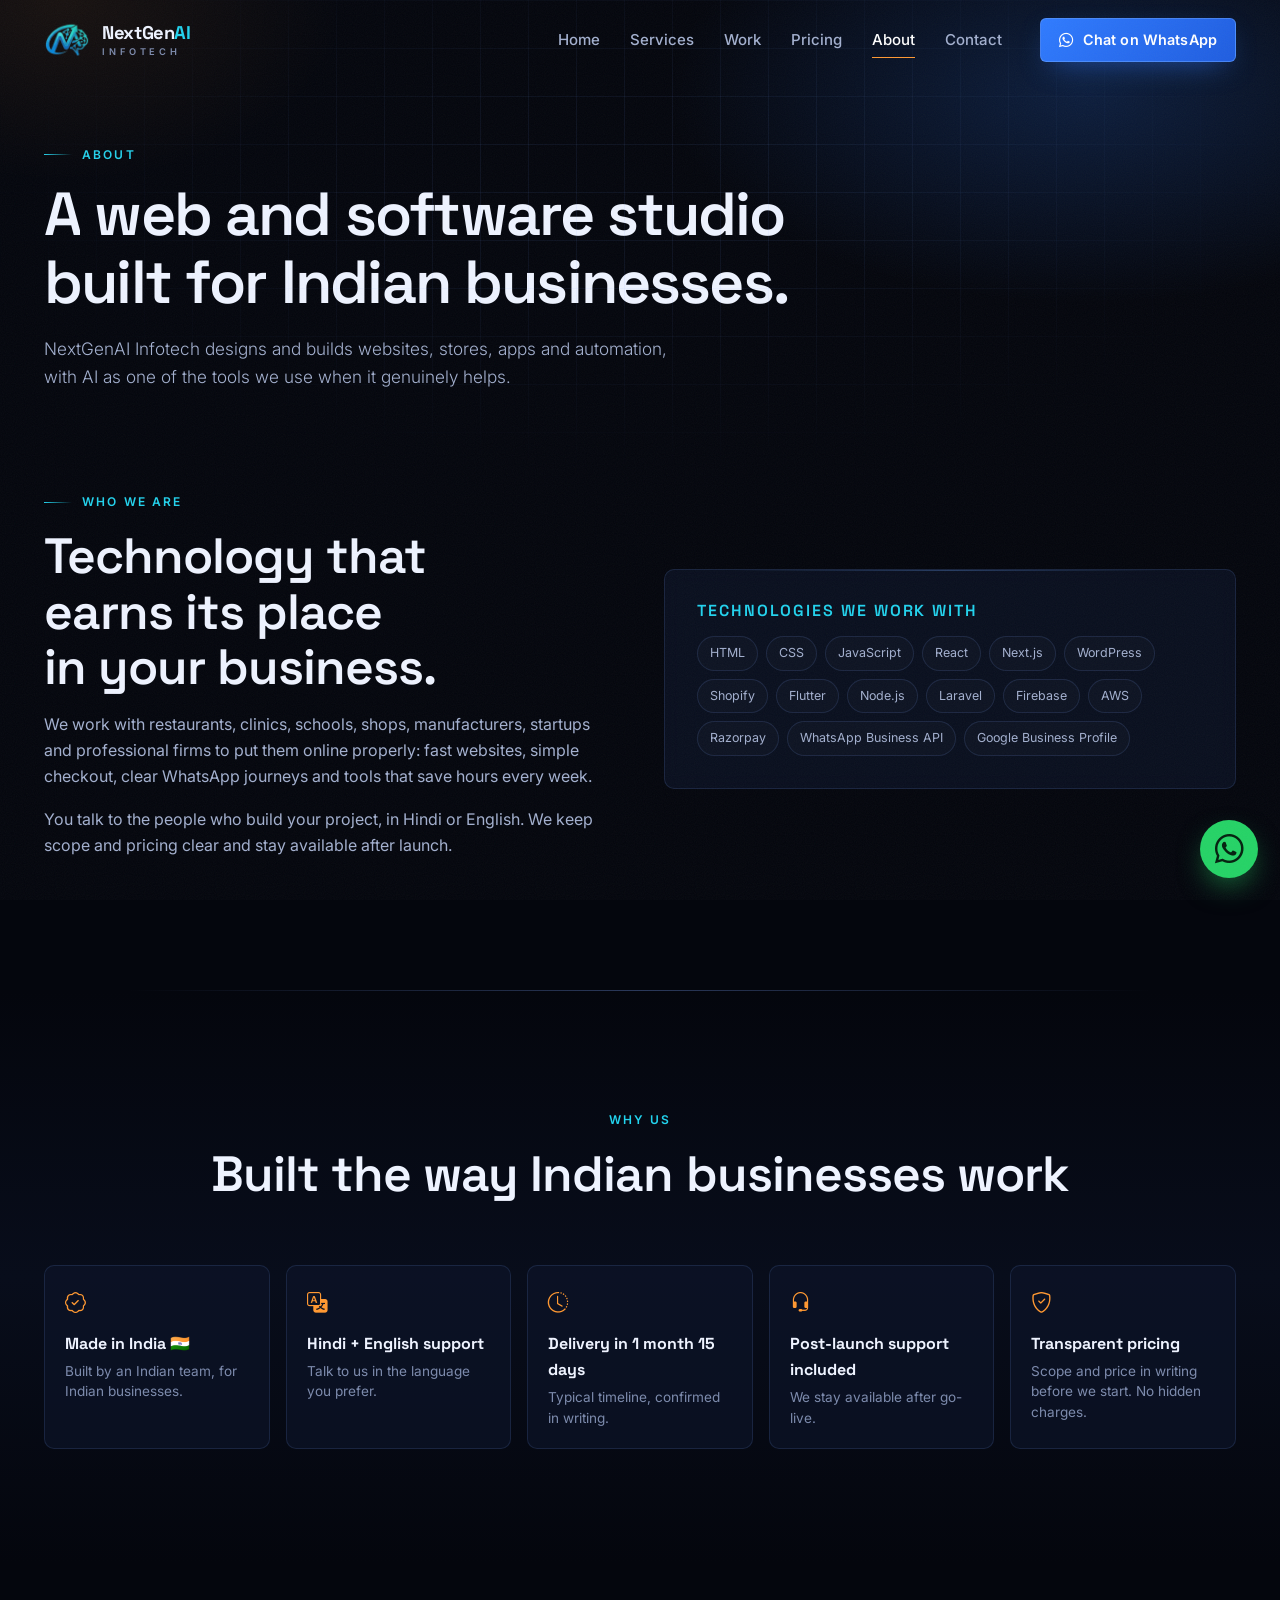
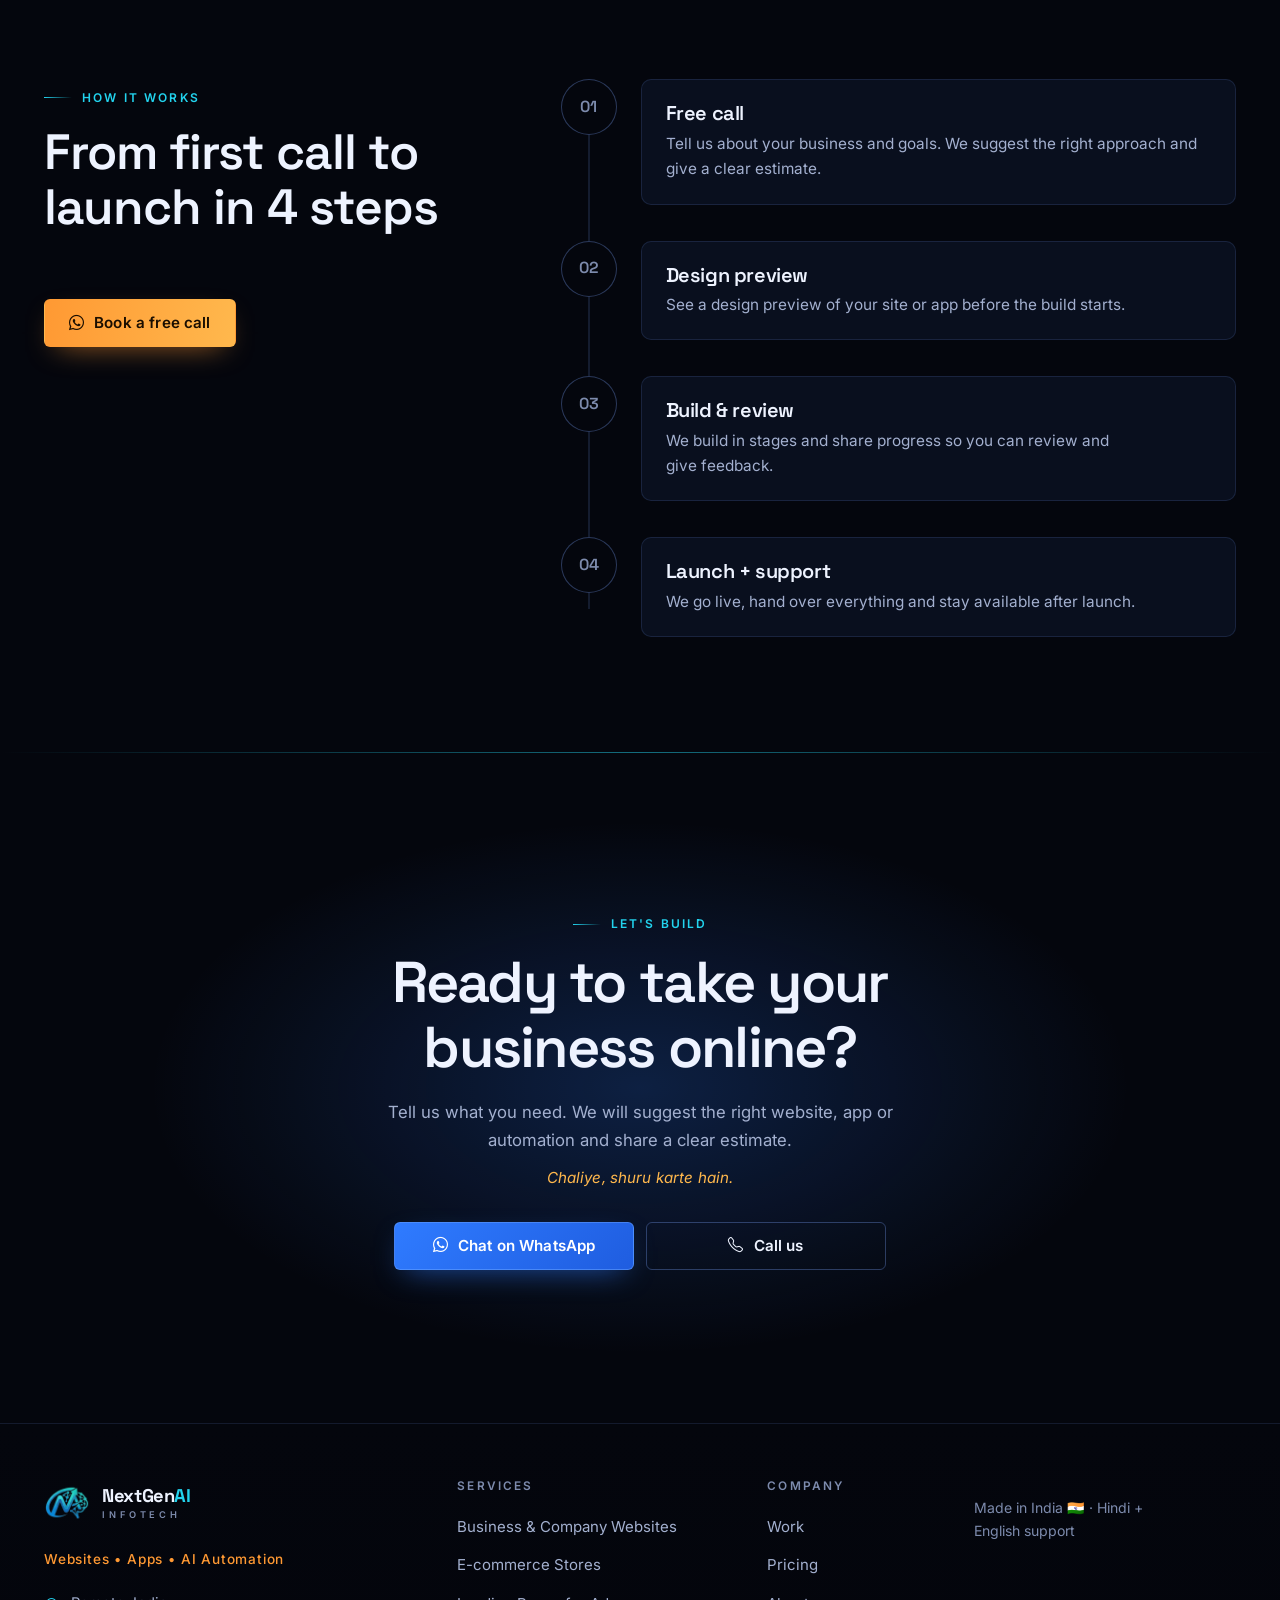
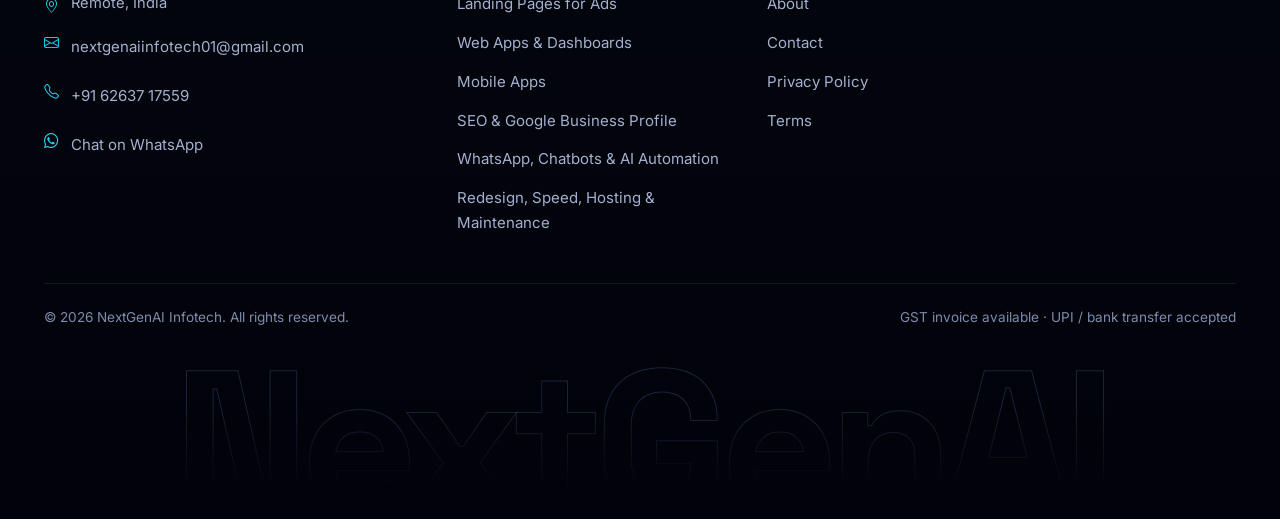
==== about.html @ 10353602 "Add files via upload" ====
<!DOCTYPE html>
<html lang="en-IN">
<head>
<meta charset="utf-8">
<meta name="viewport" content="width=device-width, initial-scale=1, viewport-fit=cover">
<title>About NextGenAI Infotech | Web & Software Studio in India</title>
<meta name="description" content="About NextGenAI Infotech: a web and software studio building websites, e-commerce, apps and automation for Indian businesses.">
<meta name="robots" content="index, follow">
<meta name="theme-color" content="#04060d">
<link rel="canonical" href="https://www.example.com/about.html">
<meta property="og:type" content="website">
<meta property="og:locale" content="en_IN">
<meta property="og:site_name" content="NextGenAI Infotech">
<meta property="og:title" content="About NextGenAI Infotech | Web & Software Studio in India">
<meta property="og:description" content="About NextGenAI Infotech: a web and software studio building websites, e-commerce, apps and automation for Indian businesses.">
<meta property="og:url" content="https://www.example.com/about.html">
<meta property="og:image" content="https://www.example.com/assets/images/og-cover.png">
<meta property="og:image:width" content="1200">
<meta property="og:image:height" content="630">
<meta name="twitter:card" content="summary_large_image">
<link rel="icon" href="assets/icons/favicon.png" type="image/png" sizes="64x64">
<link rel="apple-touch-icon" href="assets/icons/apple-touch-icon.png">
<link rel="preconnect" href="https://fonts.googleapis.com">
<link rel="preconnect" href="https://fonts.gstatic.com" crossorigin>
<link rel="preconnect" href="https://cdn.jsdelivr.net" crossorigin>
<link href="https://fonts.googleapis.com/css2?family=Inter:wght@400;500;600&amp;family=Space+Grotesk:wght@500;600;700&amp;display=swap" rel="stylesheet">
<link href="https://cdn.jsdelivr.net/npm/bootstrap@5.3.3/dist/css/bootstrap.min.css" rel="stylesheet">
<link href="https://cdn.jsdelivr.net/npm/bootstrap-icons@1.11.3/font/bootstrap-icons.min.css" rel="stylesheet">
<link href="css/style.css" rel="stylesheet">
<script>document.documentElement.classList.add('js');try{if(sessionStorage.getItem('nga_intro')){document.documentElement.classList.add('no-intro')}else{sessionStorage.setItem('nga_intro','1')}}catch(e){}</script>
</head>
<body>
<a class="skip-link" href="#main">Skip to content</a>
<div class="scroll-progress" aria-hidden="true"></div>
<header class="nx-nav">
  <div class="container">
    <a class="brand" href="index.html" aria-label="NextGenAI Infotech home">
      <img class="brand-mark" src="assets/images/logo-mark.png" width="36" height="36" alt="" decoding="async">
      <span class="brand-text"><strong>NextGen<em>AI</em></strong><small>INFOTECH</small></span>
    </a>
    <button class="nx-toggler" type="button" aria-controls="navMenu" aria-expanded="false" aria-label="Toggle navigation menu"><span></span><span></span><span></span></button>
    <nav class="nx-menu collapse" id="navMenu" aria-label="Primary">
      <ul class="nav-list">
          <li><a class="nav-link-nx" href="index.html">Home</a></li>
          <li><a class="nav-link-nx" href="services.html">Services</a></li>
          <li><a class="nav-link-nx" href="work.html">Work</a></li>
          <li><a class="nav-link-nx" href="pricing.html">Pricing</a></li>
          <li><a class="nav-link-nx active" href="about.html" aria-current="page">About</a></li>
          <li><a class="nav-link-nx" href="contact.html">Contact</a></li>
      </ul>
      <div class="menu-ctas">
        <a class="btn-nx btn-nx--ghost menu-call" href="contact.html" data-call><i class="bi bi-telephone" aria-hidden="true"></i> Call us</a>
        <a class="btn-nx btn-nx--primary btn-nx--sm" href="contact.html" data-whatsapp><i class="bi bi-whatsapp" aria-hidden="true"></i> Chat on WhatsApp</a>
      </div>
    </nav>
  </div>
</header>
<main id="main">
<section class="page-hero"><div class="hero-glow"></div><div class="grid-bg"></div><div class="container"><span class="eyebrow reveal">ABOUT</span><h1 data-split class="hero-split">A web and software studio built for Indian businesses.</h1><p class="lead reveal">NextGenAI Infotech designs and builds websites, stores, apps and automation, with AI as one of the tools we use when it genuinely helps.</p></div></section>
<section class="section" style="padding-top:20px"><div class="container"><div class="row g-5 align-items-center">
  <div class="col-lg-6 reveal"><span class="eyebrow">WHO WE ARE</span><h2 class="section-title">Technology that earns its place in your business.</h2><p>We work with restaurants, clinics, schools, shops, manufacturers, startups and professional firms to put them online properly: fast websites, simple checkout, clear WhatsApp journeys and tools that save hours every week.</p><p>You talk to the people who build your project, in Hindi or English. We keep scope and pricing clear and stay available after launch.</p></div>
  <div class="col-lg-6 reveal"><div class="card-nx" data-no-tilt><h3 style="font-size:1rem;color:var(--cyan);letter-spacing:.12em;text-transform:uppercase">Technologies we work with</h3><div class="chips"><span class="chip">HTML</span><span class="chip">CSS</span><span class="chip">JavaScript</span><span class="chip">React</span><span class="chip">Next.js</span><span class="chip">WordPress</span><span class="chip">Shopify</span><span class="chip">Flutter</span><span class="chip">Node.js</span><span class="chip">Laravel</span><span class="chip">Firebase</span><span class="chip">AWS</span><span class="chip">Razorpay</span><span class="chip">WhatsApp Business API</span><span class="chip">Google Business Profile</span></div></div></div>
</div></div></section>
<section class="section section--alt" id="why" aria-labelledby="trust-title"><div class="container"><div class="section-head section-head--center"><span class="eyebrow reveal">WHY US</span><h2 id="trust-title" class="section-title" data-split>Built the way Indian businesses work</h2></div><div class="row row-cols-2 row-cols-md-3 row-cols-lg-5 g-3 justify-content-center"><div class="col reveal" style="--d:0.0s"><div class="trust-tile"><i class="bi bi-patch-check" aria-hidden="true"></i><strong>Made in India 🇮🇳</strong><span>Built by an Indian team, for Indian businesses.</span></div></div><div class="col reveal" style="--d:0.06s"><div class="trust-tile"><i class="bi bi-translate" aria-hidden="true"></i><strong>Hindi + English support</strong><span>Talk to us in the language you prefer.</span></div></div><div class="col reveal" style="--d:0.12s"><div class="trust-tile"><i class="bi bi-clock-history" aria-hidden="true"></i><strong>Delivery in <span data-cfg="delivery" data-ph="1 month 15 days">1 month 15 days</span></strong><span>Typical timeline, confirmed in writing.</span></div></div><div class="col reveal" style="--d:0.18s"><div class="trust-tile"><i class="bi bi-headset" aria-hidden="true"></i><strong>Post-launch support included</strong><span>We stay available after go-live.</span></div></div><div class="col reveal" style="--d:0.24s"><div class="trust-tile"><i class="bi bi-shield-check" aria-hidden="true"></i><strong>Transparent pricing</strong><span>Scope and price in writing before we start. No hidden charges.</span></div></div></div></div></section>
<section class="section" id="how" aria-labelledby="how-title"><div class="container"><div class="row g-5"><div class="col-lg-5"><div class="sticky-col"><div class="section-head"><span class="eyebrow reveal">HOW IT WORKS</span><h2 id="how-title" class="section-title" data-split>From first call to launch in 4 steps</h2></div><a class="btn-nx btn-nx--saffron" href="contact.html" data-whatsapp data-wa-msg="Hi, I would like a free call about my project."><i class="bi bi-whatsapp" aria-hidden="true"></i> Book a free call</a></div></div><div class="col-lg-7"><ol class="steps"><li class="step" style="--i:0"><span class="step-num" aria-hidden="true">01</span><div class="step-card"><h3>Free call</h3><p>Tell us about your business and goals. We suggest the right approach and give a clear estimate.</p></div></li><li class="step" style="--i:1"><span class="step-num" aria-hidden="true">02</span><div class="step-card"><h3>Design preview</h3><p>See a design preview of your site or app before the build starts.</p></div></li><li class="step" style="--i:2"><span class="step-num" aria-hidden="true">03</span><div class="step-card"><h3>Build & review</h3><p>We build in stages and share progress so you can review and give feedback.</p></div></li><li class="step" style="--i:3"><span class="step-num" aria-hidden="true">04</span><div class="step-card"><h3>Launch + support</h3><p>We go live, hand over everything and stay available after launch.</p></div></li></ol></div></div></div></section>
<section class="cta-section" aria-labelledby="cta-title">
  <canvas class="bg-canvas" aria-hidden="true"></canvas>
  <div class="container" style="position:relative;z-index:2">
    <span class="eyebrow reveal">Let's build</span>
    <h2 id="cta-title" data-split>Ready to take your business online?</h2>
    <p class="reveal">Tell us what you need. We will suggest the right website, app or automation and share a clear estimate.<span class="hindi">Chaliye, shuru karte hain.</span></p>
    <div class="hero-cta reveal"><a class="btn-nx btn-nx--primary" href="contact.html" data-whatsapp><i class="bi bi-whatsapp" aria-hidden="true"></i> Chat on WhatsApp</a><a class="btn-nx btn-nx--ghost" href="contact.html" data-call><i class="bi bi-telephone" aria-hidden="true"></i> Call us</a></div>
  </div>
</section></main>
<footer class="footer">
  <div class="container">
    <div class="row g-4 g-lg-5">
      <div class="col-lg-4">
        <a class="brand" href="index.html" aria-label="NextGenAI Infotech home"><img class="brand-mark" src="assets/images/logo-mark.png" width="36" height="36" alt="" decoding="async"><span class="brand-text"><strong>NextGen<em>AI</em></strong><small>INFOTECH</small></span></a>
        <p class="tagline">Websites • Apps • AI Automation</p>
        <ul class="footer-contact mt-3">
          <li><i class="bi bi-geo-alt" aria-hidden="true"></i><span data-cfg="address" data-ph="[Office address, City]"></span></li>
          <li><i class="bi bi-envelope" aria-hidden="true"></i><a href="mailto:nextgenaiinfotech01@gmail.com" data-cfg="email">nextgenaiinfotech01@gmail.com</a></li>
          <li><i class="bi bi-telephone" aria-hidden="true"></i><a href="contact.html" data-call data-cfg="phone" data-ph="[+91 XXXXX XXXXX]"></a></li>
          <li><i class="bi bi-whatsapp" aria-hidden="true"></i><a href="contact.html" data-whatsapp>Chat on WhatsApp</a></li>
        </ul>
      </div>
      <div class="col-6 col-lg-3"><h2>Services</h2><ul><li><a href="services.html#websites">Business & Company Websites</a></li><li><a href="services.html#ecommerce">E-commerce Stores</a></li><li><a href="services.html#landing">Landing Pages for Ads</a></li><li><a href="services.html#webapps">Web Apps & Dashboards</a></li><li><a href="services.html#mobile">Mobile Apps</a></li><li><a href="services.html#seo">SEO & Google Business Profile</a></li><li><a href="services.html#whatsapp">WhatsApp, Chatbots & AI Automation</a></li><li><a href="services.html#maintenance">Redesign, Speed, Hosting & Maintenance</a></li></ul></div>
      <div class="col-6 col-lg-2"><h2>Company</h2><ul>
        <li><a href="work.html">Work</a></li><li><a href="pricing.html">Pricing</a></li><li><a href="about.html">About</a></li><li><a href="contact.html">Contact</a></li><li><a href="privacy.html">Privacy Policy</a></li><li><a href="terms.html">Terms</a></li></ul></div>
      <div class="col-lg-3"><h2>Follow</h2>
        <div class="social">
          <a href="contact.html" data-social="linkedin" aria-label="NextGenAI Infotech on LinkedIn"><i class="bi bi-linkedin" aria-hidden="true"></i></a>
          <a href="contact.html" data-social="instagram" aria-label="NextGenAI Infotech on Instagram"><i class="bi bi-instagram" aria-hidden="true"></i></a>
          <a href="contact.html" data-social="github" aria-label="NextGenAI Infotech on GitHub"><i class="bi bi-github" aria-hidden="true"></i></a>
        </div>
        <p class="mt-3" style="font-size:.88rem;color:var(--faint)">Made in India 🇮🇳 · Hindi + English support</p>
      </div>
    </div>
    <div class="footer-bottom"><p>&copy; <span id="year">2026</span> NextGenAI Infotech. All rights reserved.</p><p>GST invoice available · UPI / bank transfer accepted</p></div>
  </div>
  <div class="footer-mark" aria-hidden="true">NextGenAI</div>
</footer>
<a class="wa-float" href="contact.html" data-whatsapp aria-label="Chat on WhatsApp"><i class="bi bi-whatsapp" aria-hidden="true"></i></a>
<nav class="mobile-bar" aria-label="Quick contact">
  <a href="contact.html" data-call><i class="bi bi-telephone" aria-hidden="true"></i> Call</a>
  <a class="mb-wa" href="contact.html" data-whatsapp><i class="bi bi-whatsapp" aria-hidden="true"></i> WhatsApp</a>
  <a class="mb-quote" href="contact.html"><i class="bi bi-chat-square-text" aria-hidden="true"></i> Get Quote</a>
</nav>
<script src="https://cdn.jsdelivr.net/npm/bootstrap@5.3.3/dist/js/bootstrap.bundle.min.js" defer></script>
<script src="js/effects.js" defer></script>
<script src="js/main.js" defer></script>
</body>
</html>
---- css/style.css ----
/* ==========================================================================
   NextGenAI Infotech — style.css
   Structure: 1 Tokens · 2 Base · 3 Layout · 4 Components · 5 Sections · 6 Motion · 7 Media
   Mobile-first. Bootstrap 5 supplies grid + navbar collapse only; everything else is custom.
   ========================================================================== */

/* 1. TOKENS ---------------------------------------------------------------- */
:root {
  /* surfaces */
  --bg: #04060d;
  --bg-2: #080d1b;
  --bg-3: #0c1428;
  --surface: rgba(14, 22, 42, 0.62);
  --line: rgba(124, 164, 255, 0.14);
  --line-strong: rgba(124, 164, 255, 0.32);
  /* brand: electric blue / cyan / violet */
  --blue: #2f7bff;
  --blue-soft: #6aa4ff;
  --cyan: #22d3ee;
  --violet: #8b6cf6;
  /* warm Indian accent: use sparingly (prices, highlights, offer) */
  --saffron: #ff9933;
  --amber: #ffb84d;
  --saffron-grad: linear-gradient(100deg, #ff9933, #ffb84d);
  --saffron-line: rgba(255, 153, 51, 0.38);
  /* text */
  --text: #eef3ff;
  --muted: #a3b0cf;      /* 8.6:1 on --bg */
  --faint: #7d8bad;      /* 5:1 on --bg  */
  --wa: #25d366;
  /* shape + type */
  --radius: 6px;
  --radius-lg: 10px;
  --font-body: "Inter", system-ui, -apple-system, "Segoe UI", sans-serif;
  --font-display: "Space Grotesk", "Inter", system-ui, sans-serif;
  --ease: cubic-bezier(0.22, 0.8, 0.2, 1);
  --nav-h: 68px;
  --gutter: 16px;
  --section-y: clamp(64px, 9vw, 130px);
  --bar-h: 0px;          /* height of the mobile action bar (set in media query) */
}

@view-transition { navigation: auto; }
::view-transition-old(root), ::view-transition-new(root) { animation-duration: .28s; }

/* 2. BASE ------------------------------------------------------------------ */
html { scroll-behavior: smooth; scroll-padding-top: calc(var(--nav-h) + 12px); -webkit-text-size-adjust: 100%; }
body {
  background: var(--bg); color: var(--text);
  font-family: var(--font-body); font-size: 1rem; line-height: 1.65;
  -webkit-font-smoothing: antialiased; overflow-x: hidden;
  padding-bottom: var(--bar-h);
}
body.menu-locked { overflow: hidden; }
h1, h2, h3, h4 { font-family: var(--font-display); font-weight: 600; letter-spacing: -0.02em; line-height: 1.12; text-wrap: balance; }
p { color: var(--muted); text-wrap: pretty; }
a { color: var(--blue-soft); text-decoration: none; transition: color .2s; }
a:hover { color: var(--cyan); }
img, svg { max-width: 100%; }
::selection { background: rgba(34, 211, 238, .3); }
:focus-visible { outline: 2px solid var(--cyan); outline-offset: 3px; border-radius: 3px; }

.skip-link { position: absolute; left: 16px; top: -60px; z-index: 2000; background: var(--cyan); color: #021018; padding: 10px 16px; border-radius: var(--radius); font-weight: 600; }
.skip-link:focus { top: 12px; color: #021018; }

/* 3. LAYOUT ---------------------------------------------------------------- */
.container { max-width: 1240px; padding-left: var(--gutter); padding-right: var(--gutter); }
.section { position: relative; padding: var(--section-y) 0; }
.section--alt { background: linear-gradient(180deg, var(--bg) 0%, var(--bg-2) 50%, var(--bg) 100%); }
.section--tight { padding: clamp(40px, 6vw, 72px) 0; }

.eyebrow { display: inline-flex; align-items: center; gap: 10px; font-size: .75rem; font-weight: 600; letter-spacing: .18em; text-transform: uppercase; color: var(--cyan); margin-bottom: 16px; }
.eyebrow::before { content: ""; width: 28px; height: 1px; background: linear-gradient(90deg, var(--cyan), transparent); }
.section-title { font-size: clamp(1.75rem, 4.6vw, 3.1rem); margin-bottom: 16px; }
.section-lead { font-size: clamp(1rem, 1.6vw, 1.12rem); max-width: 640px; }
.section-head { margin-bottom: clamp(32px, 5vw, 64px); }
.section-head--center { text-align: center; }
.section-head--center .section-lead { margin-inline: auto; }
.section-head--center .eyebrow::before { display: none; }
.hindi { display: block; margin-top: 10px; font-size: .95rem; font-style: italic; color: var(--amber); letter-spacing: .01em; }

/* very subtle grid that slowly drifts */
.grid-bg { position: absolute; inset: 0; pointer-events: none; overflow: hidden; z-index: 0;
  -webkit-mask-image: radial-gradient(ellipse at 50% 40%, #000 20%, transparent 75%); mask-image: radial-gradient(ellipse at 50% 40%, #000 20%, transparent 75%); }
.grid-bg::before { content: ""; position: absolute; inset: -48px; background-image: linear-gradient(var(--line) 1px, transparent 1px), linear-gradient(90deg, var(--line) 1px, transparent 1px); background-size: 48px 48px; opacity: .55; animation: gridDrift 28s linear infinite; }
.section > .container, .hero > .container { position: relative; z-index: 2; }

/* 4. COMPONENTS ------------------------------------------------------------ */

/* Buttons (magnetic offset via --bx/--by set by main.js) */
.btn-nx { --_bg: transparent; --_bd: var(--line-strong); --_fg: var(--text);
  display: inline-flex; align-items: center; justify-content: center; gap: 10px;
  min-height: 48px; padding: 0 24px; border-radius: var(--radius);
  font-weight: 600; font-size: .95rem; letter-spacing: .01em; line-height: 1.2; text-align: center;
  background: var(--_bg); color: var(--_fg); border: 1px solid var(--_bd);
  position: relative; cursor: pointer; isolation: isolate;
  transform: translate(var(--bx, 0px), var(--by, 0px));
  transition: transform .25s var(--ease), box-shadow .3s, border-color .3s, background .3s, color .3s; }
.btn-nx i { transition: transform .25s var(--ease); }
.btn-nx:hover { color: var(--_fg); transform: translate(var(--bx, 0px), calc(var(--by, 0px) - 2px)); }
.btn-nx:hover .bi-arrow-right { transform: translateX(4px); }
.btn-nx--primary { --_bg: linear-gradient(135deg, #2f7bff, #1f5de0); --_bd: rgba(106,164,255,.5); --_fg: #fff; box-shadow: 0 10px 30px -12px rgba(47,123,255,.7); }
.btn-nx--primary:hover { box-shadow: 0 0 0 4px rgba(47,123,255,.18), 0 14px 40px -10px rgba(34,211,238,.55); border-color: var(--cyan); }
.btn-nx--saffron { --_bg: var(--saffron-grad); --_bd: transparent; --_fg: #1a0e00; box-shadow: 0 10px 30px -14px rgba(255,153,51,.8); }
.btn-nx--saffron:hover { box-shadow: 0 0 0 4px rgba(255,153,51,.18), 0 14px 40px -10px rgba(255,153,51,.6); }
.btn-nx--ghost:hover { border-color: var(--cyan); background: rgba(34,211,238,.06); }
.btn-nx--sm { min-height: 44px; padding: 0 18px; font-size: .9rem; }
.btn-nx--block { width: 100%; }

/* Glass card with cursor spotlight (vars --mx/--my set by main.js) */
.card-nx { position: relative; height: 100%; background: var(--surface); border: 1px solid var(--line); border-radius: var(--radius-lg);
  padding: clamp(22px, 3vw, 32px); -webkit-backdrop-filter: blur(10px); backdrop-filter: blur(10px);
  transition: border-color .35s, box-shadow .35s, transform .35s var(--ease), background .35s; transform-style: preserve-3d; overflow: hidden; }
.card-nx::before { content: ""; position: absolute; inset: 0; pointer-events: none; opacity: 0; transition: opacity .35s;
  background: radial-gradient(360px circle at var(--mx, 50%) var(--my, 0%), rgba(34,211,238,.13), transparent 60%); }
.card-nx::after { content: ""; position: absolute; left: 12%; right: 12%; top: 0; height: 1px; background: linear-gradient(90deg, transparent, rgba(106,164,255,.6), transparent); opacity: .5; }
.card-nx:hover { border-color: var(--line-strong); box-shadow: 0 24px 60px -30px rgba(47,123,255,.55); }
.card-nx:hover::before { opacity: 1; }
.card-nx.is-tilting { transition: border-color .35s, box-shadow .35s, background .35s; }
.card-nx h3 { font-size: 1.2rem; margin-bottom: 8px; }
.card-nx p { font-size: .95rem; margin-bottom: 0; }

.icon-box { width: 48px; height: 48px; display: grid; place-items: center; margin-bottom: 18px; border: 1px solid var(--line-strong); border-radius: var(--radius);
  background: linear-gradient(145deg, rgba(47,123,255,.16), rgba(139,108,246,.08)); color: var(--cyan); font-size: 1.3rem; transition: box-shadow .35s, color .35s; flex: none; }
.card-nx:hover .icon-box { box-shadow: 0 0 28px -4px rgba(34,211,238,.45); color: #fff; }

.link-arrow { display: inline-flex; align-items: center; gap: 8px; margin-top: 18px; font-weight: 600; font-size: .9rem; color: var(--blue-soft); min-height: 24px; }
.link-arrow span { transition: transform .25s var(--ease); display: inline-block; }
.card-nx:hover .link-arrow, .link-arrow:hover { color: var(--cyan); }
.card-nx:hover .link-arrow span, .link-arrow:hover span { transform: translateX(5px); }
.card-nx .stretched::after { content: ""; position: absolute; inset: 0; z-index: 3; }

.start-price { display: block; margin-top: 16px; font-size: .8rem; color: var(--faint); }
.start-price b { color: var(--saffron); font-family: var(--font-display); font-size: 1.05rem; font-weight: 600; margin-left: 4px; }

.badge-nx { display: inline-flex; align-items: center; gap: 10px; padding: 7px 14px; border: 1px solid var(--line-strong); border-radius: 100px; font-size: .68rem; font-weight: 600; letter-spacing: .14em; color: var(--blue-soft); background: rgba(47,123,255,.08); }
.badge-nx .dot { width: 6px; height: 6px; border-radius: 50%; background: var(--saffron); box-shadow: 0 0 10px var(--saffron); animation: pulse 2.4s ease-in-out infinite; }

.check-list { list-style: none; padding: 0; margin: 0; }
.check-list li { display: flex; gap: 12px; padding: 6px 0; color: var(--muted); font-size: .95rem; }
.check-list i { color: var(--cyan); flex: none; margin-top: 4px; }
.chips { display: flex; flex-wrap: wrap; gap: 8px; margin-top: 16px; }
.chip { font-size: .78rem; padding: 6px 12px; border: 1px solid var(--line); border-radius: 100px; color: var(--muted); background: rgba(255,255,255,.02); }

/* Placeholder slots (testimonials, logos): dashed so they can't be mistaken for real content */
.slot { border: 1px dashed var(--saffron-line); border-radius: var(--radius-lg); padding: 24px; color: var(--faint); font-size: .9rem; background: rgba(255,153,51,.03); height: 100%; }
.slot b { display: block; color: var(--amber); font-size: .68rem; letter-spacing: .16em; text-transform: uppercase; margin-bottom: 8px; }
.ph { color: var(--amber); border-bottom: 1px dashed var(--saffron-line); }   /* inline placeholder text */

/* Navbar (blur lives on ::before so the fixed mobile menu isn't trapped by backdrop-filter) */
.nx-nav { position: fixed; inset: 0 0 auto 0; z-index: 1000; height: var(--nav-h); display: flex; align-items: center; }
.nx-nav::before { content: ""; position: absolute; inset: 0; z-index: -1; opacity: 0; border-bottom: 1px solid var(--line); background: rgba(5,8,18,.78);
  -webkit-backdrop-filter: blur(16px) saturate(140%); backdrop-filter: blur(16px) saturate(140%); transition: opacity .4s; }
.nx-nav.is-scrolled::before, .nx-nav.menu-open::before { opacity: 1; }
.nx-nav .container { display: flex; align-items: center; justify-content: space-between; }
.brand { display: inline-flex; align-items: center; gap: 12px; color: var(--text); }
.brand:hover { color: var(--text); }
.brand-mark { width: 46px; height: 46px; flex: none; object-fit: contain; }
.brand-text { display: flex; flex-direction: column; line-height: 1; }
.brand-text strong { font-family: var(--font-display); font-size: 1.15rem; font-weight: 700; letter-spacing: -.02em; }
.brand-text strong em { font-style: normal; color: var(--cyan); }
.brand-text small { font-size: .58rem; letter-spacing: .42em; color: var(--faint); margin-top: 5px; font-weight: 600; }
.nx-toggler { width: 46px; height: 46px; border: 1px solid var(--line-strong); border-radius: var(--radius); background: rgba(255,255,255,.03); display: grid; place-content: center; gap: 5px; cursor: pointer; }
.nx-toggler span { display: block; width: 20px; height: 2px; background: var(--text); border-radius: 2px; transition: transform .3s var(--ease), opacity .2s; }
.nx-toggler[aria-expanded="true"] span:nth-child(1) { transform: translateY(7px) rotate(45deg); }
.nx-toggler[aria-expanded="true"] span:nth-child(2) { opacity: 0; }
.nx-toggler[aria-expanded="true"] span:nth-child(3) { transform: translateY(-7px) rotate(-45deg); }
.nav-list { list-style: none; margin: 0; padding: 0; }
.nav-link-nx { display: block; color: var(--muted); font-weight: 500; }
.nav-link-nx:hover, .nav-link-nx.active { color: #fff; }
.menu-ctas { display: grid; gap: 12px; }

/* Hero */
.hero { position: relative; min-height: 100svh; display: flex; align-items: center; padding: calc(var(--nav-h) + 28px) 0 80px; overflow: hidden; isolation: isolate; }
.hero-glow { position: absolute; inset: 0; z-index: 0; pointer-events: none;
  background: radial-gradient(600px 420px at 78% 42%, rgba(47,123,255,.2), transparent 70%), radial-gradient(420px 320px at 92% 75%, rgba(255,153,51,.1), transparent 70%), radial-gradient(500px 300px at 10% 0%, rgba(34,211,238,.08), transparent 70%); }
.hero h1 { font-size: clamp(2.3rem, 7vw, 5.4rem); line-height: 1.02; margin: 20px 0; letter-spacing: -.035em; }
.hero h1 .accent { background: var(--saffron-grad); -webkit-background-clip: text; background-clip: text; color: transparent; }
.hero .lead { font-size: clamp(1rem, 1.7vw, 1.18rem); max-width: 540px; margin-bottom: 28px; }
.hero-cta { display: flex; flex-wrap: wrap; gap: 12px; }
.hero-cta .btn-nx { flex: 1 1 200px; }
.hero-sub { margin-top: 18px; font-size: .92rem; color: var(--faint); }
.hero-sub a { font-weight: 600; }
.hero-meta { display: flex; flex-wrap: wrap; gap: 8px 20px; margin-top: 26px; color: var(--muted); font-size: .84rem; }
.hero-meta span { display: inline-flex; gap: 8px; align-items: center; }
.hero-meta i { color: var(--saffron); }
.hero-visual { perspective: 1400px; position: relative; width: 100%; height: clamp(300px, 78vw, 440px); margin-top: 36px; will-change: transform, opacity; }
.hero-visual > canvas { position: absolute; inset: 0; width: 100%; height: 100%; display: block; }

/* Floating laptop + phone mockups (pure CSS/SVG) layered over the canvas */
.mockups { position: absolute; inset: 0; z-index: 2; display: grid; place-items: center; pointer-events: none; transform-style: preserve-3d;
  transform: rotateX(calc(var(--py, 0) * -7deg)) rotateY(calc(var(--px, 0) * 9deg)); transition: transform .25s ease-out; }
.laptop { position: relative; width: min(82%, 470px); transform: rotateY(-15deg) rotateX(6deg) rotateZ(1deg); animation: floatA 7s ease-in-out infinite; }
.laptop-screen { aspect-ratio: 16 / 10; padding: 6px; border: 1px solid var(--line-strong); border-radius: 8px 8px 2px 2px; background: #070c1a;
  box-shadow: 0 40px 80px -30px rgba(47,123,255,.65), 0 0 0 1px rgba(255,255,255,.03); }
.laptop-screen svg, .phone-screen svg { width: 100%; height: 100%; display: block; border-radius: 4px; }
.laptop-base { height: 10px; margin: 0 -4%; border: 1px solid var(--line); border-radius: 0 0 14px 14px; background: linear-gradient(#1b2646, #0a1124); }
.phone { position: absolute; right: 9%; bottom: 10%; width: clamp(84px, 21%, 124px); aspect-ratio: 9 / 18.5; padding: 5px; border: 2px solid rgba(124,164,255,.4); border-radius: 18px; background: #070c1a;
  box-shadow: 0 30px 60px -20px rgba(0,0,0,.8), 0 0 40px -10px rgba(255,153,51,.35); transform: rotateY(-15deg) rotateX(6deg) translateZ(70px); animation: floatB 6s ease-in-out infinite; }
.phone-screen { height: 100%; }
.phone-screen svg { border-radius: 13px; }

.light-bridge { position: absolute; left: 0; right: 0; bottom: -1px; height: 220px; z-index: 1; pointer-events: none;
  background: radial-gradient(ellipse 60% 100% at 50% 100%, rgba(34,211,238,.28), rgba(47,123,255,.12) 45%, transparent 75%), linear-gradient(180deg, transparent, var(--bg));
  opacity: calc(.15 + var(--p, 0) * .85); transform: scaleY(calc(.7 + var(--p, 0) * .5)); transform-origin: bottom; }
.scroll-cue { position: absolute; left: 50%; bottom: 26px; z-index: 3; width: 22px; height: 36px; border: 1.5px solid var(--line-strong); border-radius: 12px; transform: translateX(-50%); display: none; }
.scroll-cue::after { content: ""; position: absolute; left: 50%; top: 7px; width: 3px; height: 7px; margin-left: -1.5px; border-radius: 2px; background: var(--cyan); animation: cue 2s var(--ease) infinite; }

/* Inner-page hero */
.page-hero { position: relative; padding: calc(var(--nav-h) + 56px) 0 56px; overflow: hidden; }
.page-hero h1 { font-size: clamp(2rem, 5.6vw, 3.8rem); max-width: 820px; margin-bottom: 18px; letter-spacing: -.03em; }
.page-hero .lead { max-width: 640px; font-size: 1.08rem; }
.page-hero .hero-glow { background: radial-gradient(600px 300px at 85% 20%, rgba(47,123,255,.2), transparent 70%), radial-gradient(400px 260px at 5% 0%, rgba(255,153,51,.08), transparent 70%); }

/* 5. SECTIONS -------------------------------------------------------------- */

/* Technology marquee */
.marquee { overflow: hidden; border-block: 1px solid var(--line); background: rgba(8,13,27,.6); padding: 18px 0; -webkit-mask-image: linear-gradient(90deg, transparent, #000 8%, #000 92%, transparent); mask-image: linear-gradient(90deg, transparent, #000 8%, #000 92%, transparent); }
.marquee-track { display: flex; width: max-content; animation: marquee 38s linear infinite; }
.marquee:hover .marquee-track { animation-play-state: paused; }
.marquee-set { display: flex; gap: 14px; padding-right: 14px; }
.marquee-set span { font-family: var(--font-display); font-weight: 500; font-size: 1rem; color: var(--muted); padding: 8px 20px; border: 1px solid var(--line); border-radius: 100px; white-space: nowrap; }

/* Free-consultation banner */
.offer { position: relative; display: grid; gap: 18px; align-items: center; padding: clamp(24px, 4vw, 40px); border: 1px solid var(--saffron-line); border-radius: var(--radius-lg); overflow: hidden;
  background: radial-gradient(420px 200px at 100% 0%, rgba(255,153,51,.16), transparent 70%), linear-gradient(160deg, rgba(20,24,40,.85), rgba(10,14,28,.85)); }
.offer h2, .offer h3 { font-size: clamp(1.35rem, 3vw, 2rem); margin-bottom: 8px; }
.offer p { margin: 0; }
.offer .tag { color: var(--saffron); font-weight: 600; font-size: .72rem; letter-spacing: .18em; text-transform: uppercase; margin-bottom: 10px; display: block; }

/* Trust tiles */
.trust-tile { height: 100%; padding: 20px; border: 1px solid var(--line); border-radius: var(--radius-lg); background: var(--surface); }
.trust-tile i { color: var(--saffron); font-size: 1.3rem; display: block; margin-bottom: 10px; }
.trust-tile strong { display: block; font-family: var(--font-display); font-size: 1rem; margin-bottom: 4px; }
.trust-tile > span { font-size: .85rem; color: var(--faint); line-height: 1.5; display: block; }

/* Industry tiles */
.tile { display: flex; flex-direction: column; gap: 10px; height: 100%; padding: 20px; border: 1px solid var(--line); border-radius: var(--radius-lg); background: var(--surface); transition: border-color .3s, transform .3s var(--ease), box-shadow .3s; }
.tile:hover { border-color: var(--line-strong); transform: translateY(-3px); box-shadow: 0 20px 50px -30px rgba(47,123,255,.6); }
.tile i { font-size: 1.5rem; color: var(--cyan); }
.tile h3 { font-size: 1.02rem; margin: 0; }
.tile p { font-size: .85rem; margin: 0; line-height: 1.5; }


/* Work / portfolio */
.filters { display: flex; gap: 8px; overflow-x: auto; padding: 2px 0 14px; margin: 0 calc(var(--gutter) * -1) 18px; padding-inline: var(--gutter); scrollbar-width: none; }
.filters::-webkit-scrollbar { display: none; }
.filter-btn { flex: none; min-height: 44px; padding: 0 18px; border-radius: 100px; border: 1px solid var(--line-strong); background: transparent; color: var(--muted); font-weight: 500; font-size: .9rem; cursor: pointer; transition: all .25s; }
.filter-btn:hover { color: #fff; border-color: var(--cyan); }
.filter-btn[aria-pressed="true"] { background: rgba(34,211,238,.12); border-color: var(--cyan); color: #fff; }
.work-item { transition: opacity .35s, transform .35s var(--ease); }
.work-item.is-hidden { display: none; }
.work-item.is-fading { opacity: 0; transform: scale(.97); }
.project-card { padding: 0; display: flex; flex-direction: column; }
.project-art { position: relative; aspect-ratio: 16 / 10; border-bottom: 1px solid var(--line); overflow: hidden; background: var(--bg-3); }
.project-art svg { width: 100%; height: 100%; display: block; transition: transform .8s var(--ease); }
.project-card:hover .project-art svg { transform: scale(1.05); }
.project-body { padding: 22px 24px 26px; flex: 1; display: flex; flex-direction: column; }
.project-tag { font-size: .68rem; letter-spacing: .14em; text-transform: uppercase; color: var(--saffron); font-weight: 600; margin-bottom: 8px; }
.project-body h3 { font-size: 1.15rem; }
.project-body .link-arrow { margin-top: auto; padding-top: 16px; }

/* Pricing */
.switch-wrap { display: flex; align-items: center; justify-content: center; gap: 14px; margin-bottom: 36px; flex-wrap: wrap; font-size: .92rem; color: var(--muted); }
.switch-wrap .on { color: var(--text); font-weight: 500; }
.switch { position: relative; width: 56px; height: 32px; border-radius: 100px; border: 1px solid var(--line-strong); background: rgba(255,255,255,.04); cursor: pointer; padding: 0; transition: background .3s, border-color .3s; }
.switch::after { content: ""; position: absolute; top: 3px; left: 3px; width: 24px; height: 24px; border-radius: 50%; background: var(--text); transition: transform .3s var(--ease), background .3s; }
.switch[aria-checked="true"] { background: rgba(255,153,51,.18); border-color: var(--saffron); }
.switch[aria-checked="true"]::after { transform: translateX(24px); background: var(--saffron); }
.price-card { padding: clamp(24px, 4vw, 38px); display: flex; flex-direction: column; }
.price-card--featured { border-color: var(--saffron-line); background: linear-gradient(160deg, rgba(26,26,42,.85), rgba(10,16,34,.85)); box-shadow: 0 30px 80px -40px rgba(255,153,51,.35); }
.price-card .tier { min-height: 26px; display: flex; justify-content: space-between; align-items: center; gap: 10px; font-size: .74rem; letter-spacing: .18em; font-weight: 600; text-transform: uppercase; color: var(--cyan); }
.price-card .pop { font-size: .65rem; letter-spacing: .12em; padding: 4px 10px; border-radius: 100px; color: #1a0e00; background: var(--saffron-grad); }
.price { font-family: var(--font-display); font-size: clamp(2rem, 4vw, 2.7rem); font-weight: 600; letter-spacing: -.03em; margin: 14px 0 4px; color: var(--saffron); line-height: 1.1; }
.price small { font-size: .8rem; font-weight: 400; color: var(--faint); letter-spacing: 0; display: block; margin-bottom: 2px; }
.price-sub { font-size: .84rem; color: var(--faint); min-height: 2.6em; margin-bottom: 14px; }
.price-card .desc { margin-bottom: 18px; }
.price-card .check-list { margin-bottom: 26px; flex: 1; }
.price-meta { display: flex; flex-wrap: wrap; justify-content: center; gap: 10px 26px; margin-top: 30px; color: var(--muted); font-size: .9rem; }
.price-meta span { display: inline-flex; gap: 8px; align-items: center; }
.price-meta i { color: var(--saffron); }
.start-price[hidden], [hidden] { display: none !important; }
.price-note { text-align: center; color: var(--faint); font-size: .86rem; margin-top: 14px; }

/* FAQ accordion (smooth height via grid-template-rows) */
.faq { max-width: 820px; margin: 0 auto; }
.faq-item { border-bottom: 1px solid var(--line); }
.faq-q { width: 100%; display: flex; justify-content: space-between; align-items: center; gap: 16px; padding: 20px 0; min-height: 56px; background: none; border: 0; color: var(--text); text-align: left; font-family: var(--font-display); font-size: 1.08rem; font-weight: 500; cursor: pointer; }
.faq-q i { flex: none; color: var(--cyan); transition: transform .35s var(--ease); }
.faq-q[aria-expanded="true"] i { transform: rotate(45deg); color: var(--saffron); }
.faq-a { display: grid; grid-template-rows: 0fr; transition: grid-template-rows .4s var(--ease); }
.faq-a > div { overflow: hidden; }
.faq-a p { padding: 0 0 20px; margin: 0; }
.faq-item.is-open .faq-a { grid-template-rows: 1fr; }

/* CTA */
.cta-section { position: relative; overflow: hidden; text-align: center; padding: clamp(80px, 12vw, 160px) 0; background: radial-gradient(700px 380px at 50% 50%, rgba(47,123,255,.22), transparent 70%), var(--bg); }
.cta-section h2 { font-size: clamp(1.9rem, 5.4vw, 3.6rem); max-width: 860px; margin: 0 auto 20px; letter-spacing: -.03em; }
.cta-section p { max-width: 560px; margin: 0 auto 32px; font-size: 1.05rem; }
.cta-section .hero-cta { justify-content: center; }
.cta-section .hero-cta .btn-nx { flex: 0 1 240px; }
.cta-section::before { content: ""; position: absolute; left: 0; right: 0; top: 0; height: 1px; background: linear-gradient(90deg, transparent, var(--cyan), transparent); opacity: .5; }
.cta-section canvas.bg-canvas { position: absolute; inset: 0; width: 100%; height: 100%; z-index: 0; opacity: .7; pointer-events: none; }

/* Forms */
.form-nx { padding: clamp(22px, 4vw, 40px); }
.form-nx label { display: block; font-size: .85rem; font-weight: 500; color: var(--text); margin-bottom: 8px; }
.form-nx label .opt { color: var(--faint); font-weight: 400; }
.field { margin-bottom: 18px; }
.input-nx { width: 100%; min-height: 52px; padding: 12px 16px; color: var(--text); font: inherit; font-size: 1rem; background: rgba(4,8,18,.7); border: 1px solid var(--line-strong); border-radius: var(--radius); transition: border-color .25s, box-shadow .25s; }
textarea.input-nx { min-height: 130px; resize: vertical; }
select.input-nx { appearance: none; -webkit-appearance: none; padding-right: 44px; cursor: pointer;
  background-image: url("data:image/svg+xml,%3Csvg xmlns='http://www.w3.org/2000/svg' width='14' height='8' fill='none' stroke='%236aa4ff' stroke-width='1.8'%3E%3Cpath d='M1 1l6 6 6-6'/%3E%3C/svg%3E"); background-repeat: no-repeat; background-position: right 16px center; }
select.input-nx option { background: #0a1224; color: var(--text); }
.input-nx::placeholder { color: var(--faint); }
.input-nx:hover { border-color: rgba(124,164,255,.5); }
.input-nx:focus { outline: none; border-color: var(--cyan); box-shadow: 0 0 0 3px rgba(34,211,238,.18); }
.input-nx[aria-invalid="true"] { border-color: #ff6b81; }
.phone-group { display: flex; }
.phone-group .prefix { display: grid; place-items: center; padding: 0 14px; border: 1px solid var(--line-strong); border-right: 0; border-radius: var(--radius) 0 0 var(--radius); background: rgba(47,123,255,.1); color: var(--text); font-weight: 500; }
.phone-group .input-nx { border-radius: 0 var(--radius) var(--radius) 0; }
.field-error { display: none; margin-top: 6px; font-size: .84rem; color: #ff8fa0; }
.field-error.show { display: flex; gap: 6px; align-items: center; }
.form-status { display: none; margin-top: 18px; padding: 16px; border-radius: var(--radius); font-size: .94rem; border: 1px solid; }
.form-status.show { display: block; }
.form-status.ok { color: #7cf0c0; border-color: rgba(124,240,192,.4); background: rgba(124,240,192,.07); }
.form-status.err { color: #ff9aa9; border-color: rgba(255,107,129,.4); background: rgba(255,107,129,.07); }
.form-status .btn-nx { margin-top: 12px; }
.contact-info { padding: 0; margin: 24px 0 0; list-style: none; }
.contact-info li { display: flex; gap: 14px; margin-bottom: 18px; color: var(--muted); }
.contact-info i { color: var(--cyan); font-size: 1.15rem; margin-top: 2px; }
.contact-info strong { display: block; color: var(--text); font-weight: 500; font-size: .95rem; }

/* Detail blocks (services page) */
.detail { padding: clamp(32px, 5vw, 56px) 0; border-top: 1px solid var(--line); }
.detail:first-of-type { border-top: 0; }
.detail h2 { font-size: clamp(1.5rem, 3.2vw, 2.2rem); margin: 6px 0 12px; }

/* Footer */
.footer { border-top: 1px solid var(--line); padding: 56px 0 28px; background: linear-gradient(180deg, var(--bg), #02030a); position: relative; z-index: 2; }
.footer h2 { font-size: .74rem; letter-spacing: .18em; text-transform: uppercase; color: var(--faint); font-family: var(--font-body); font-weight: 600; margin-bottom: 14px; }
.footer ul { list-style: none; padding: 0; margin: 0; }
.footer li a { display: inline-block; padding: 7px 0; color: var(--muted); font-size: .94rem; }
.footer li a:hover { color: var(--cyan); }
.footer .tagline { color: var(--saffron); letter-spacing: .06em; font-size: .85rem; margin: 14px 0 0; font-weight: 500; }
.footer-contact li { display: flex; gap: 12px; padding: 5px 0; color: var(--muted); font-size: .92rem; }
.footer-contact i { color: var(--cyan); margin-top: 3px; flex: none; }
.social { display: flex; gap: 10px; }
.social a { width: 44px; height: 44px; display: grid; place-items: center; border: 1px solid var(--line-strong); border-radius: var(--radius); color: var(--muted); font-size: 1.1rem; transition: all .25s; }
.social a:hover { color: #fff; border-color: var(--cyan); box-shadow: 0 0 20px -4px rgba(34,211,238,.5); transform: translateY(-2px); }
.footer-bottom { margin-top: 40px; padding-top: 22px; border-top: 1px solid var(--line); display: flex; flex-wrap: wrap; gap: 10px 20px; justify-content: space-between; font-size: .85rem; color: var(--faint); }
.footer-bottom p { margin: 0; color: var(--faint); }

/* Quick-contact: floating WhatsApp (desktop) + sticky action bar (mobile) */
.wa-float { position: fixed; right: 22px; bottom: 22px; z-index: 900; width: 58px; height: 58px; display: none; place-items: center; border-radius: 50%; background: var(--wa); color: #04210f; font-size: 1.8rem; box-shadow: 0 12px 30px -8px rgba(37,211,102,.6); transition: transform .25s var(--ease), box-shadow .25s; }
.wa-float:hover { color: #04210f; transform: translateY(-3px) scale(1.04); box-shadow: 0 16px 36px -8px rgba(37,211,102,.8); }
.mobile-bar { position: fixed; left: 0; right: 0; bottom: 0; z-index: 900; display: grid; grid-auto-flow: column; grid-auto-columns: 1fr; gap: 8px; padding: 8px 12px calc(8px + env(safe-area-inset-bottom));
  background: rgba(5,8,18,.92); border-top: 1px solid var(--line-strong); -webkit-backdrop-filter: blur(14px); backdrop-filter: blur(14px); }
.mobile-bar a { display: flex; align-items: center; justify-content: center; gap: 8px; min-height: 48px; border-radius: var(--radius); font-weight: 600; font-size: .92rem; color: var(--text); border: 1px solid var(--line-strong); }
.mobile-bar a i { font-size: 1.1rem; }
.mobile-bar .mb-wa { background: var(--wa); color: #04210f; border-color: transparent; }
.mobile-bar .mb-quote { background: linear-gradient(135deg, #2f7bff, #1f5de0); border-color: transparent; color: #fff; }

/* Cursor glow (desktop pointer only) */
.cursor-glow { position: fixed; left: 0; top: 0; width: 420px; height: 420px; margin: -210px 0 0 -210px; border-radius: 50%; pointer-events: none; z-index: 1; background: radial-gradient(circle, rgba(47,123,255,.1), transparent 65%); opacity: 0; transition: opacity .4s; will-change: transform; }
.cursor-glow.on { opacity: 1; }

/* ----- Premium layer: scroll progress, grain, aurora, glow borders ----- */
.scroll-progress { position: fixed; top: 0; left: 0; width: 100%; height: 2px; z-index: 1100; background: var(--saffron-grad); transform-origin: 0 50%; transform: scaleX(var(--sp, 0)); pointer-events: none; }
.cursor-ring { position: fixed; left: 0; top: 0; z-index: 1600; width: 38px; height: 38px; margin: -19px 0 0 -19px; border: 1px solid rgba(255,153,51,.7); border-radius: 50%; pointer-events: none; opacity: 0; transition: opacity .3s, width .25s var(--ease), height .25s var(--ease), margin .25s var(--ease), background .25s, border-color .25s; will-change: transform; }
.cursor-ring.on { opacity: 1; }
.cursor-ring.grow { width: 64px; height: 64px; margin: -32px 0 0 -32px; background: rgba(255,153,51,.1); border-color: var(--saffron); }
.footer-mark { margin-top: 36px; text-align: center; font-family: var(--font-display); font-weight: 700; font-size: clamp(3.6rem, 16vw, 14rem); line-height: .78; letter-spacing: -.05em; color: transparent; -webkit-text-stroke: 1px rgba(124,164,255,.2); user-select: none; overflow: hidden; height: .62em;
  -webkit-mask-image: linear-gradient(180deg, #000 30%, transparent); mask-image: linear-gradient(180deg, #000 30%, transparent); }
@property --ang { syntax: "<angle>"; inherits: false; initial-value: 0deg; }
.glow-ring { position: absolute; inset: 0; border-radius: inherit; padding: 1px; pointer-events: none; z-index: 2; background: conic-gradient(from var(--ang), transparent 0 62%, var(--saffron) 82%, var(--cyan) 92%, transparent 100%);
  -webkit-mask: linear-gradient(#000 0 0) content-box, linear-gradient(#000 0 0); -webkit-mask-composite: xor; mask-composite: exclude; animation: spinAng 6s linear infinite; }
.aurora { position: absolute; inset: 0; overflow: hidden; pointer-events: none; z-index: 0; }
.aurora span { position: absolute; border-radius: 50%; will-change: transform; }
.aurora .au1 { width: 60vw; height: 60vw; max-width: 760px; max-height: 760px; left: -10%; top: -20%; background: radial-gradient(circle, rgba(47,123,255,.2), transparent 65%); animation: drift1 18s ease-in-out infinite alternate; }
.aurora .au2 { width: 46vw; height: 46vw; max-width: 600px; max-height: 600px; right: -8%; bottom: -10%; background: radial-gradient(circle, rgba(255,153,51,.13), transparent 65%); animation: drift2 22s ease-in-out infinite alternate; }
.aurora .au3 { width: 36vw; height: 36vw; max-width: 460px; max-height: 460px; left: 38%; top: 8%; background: radial-gradient(circle, rgba(139,108,246,.14), transparent 65%); animation: drift1 26s ease-in-out infinite alternate-reverse; }
.section--alt::before { content: ""; position: absolute; left: 10%; right: 10%; top: 0; height: 1px; background: linear-gradient(90deg, transparent, var(--line-strong), transparent); }

/* Hero extras: rotating word, cycling laptop screens, floating notification chips */
.rotator { margin: 0 0 18px; font-family: var(--font-display); font-size: clamp(1.1rem, 2.4vw, 1.5rem); font-weight: 500; color: var(--text); display: flex; align-items: center; gap: .45em; }
.rotator .rot-label { color: var(--faint); }
.rot-window { display: inline-block; height: 1.45em; overflow: hidden; vertical-align: bottom; }
.rot-track { display: flex; flex-direction: column; animation: rot 15s cubic-bezier(.6, 0, .2, 1) infinite; }
.rot-track span { height: 1.45em; line-height: 1.45em; white-space: nowrap; background: var(--saffron-grad); -webkit-background-clip: text; background-clip: text; color: transparent; }
.screen-stack { position: relative; width: 100%; height: 100%; }
.screen-stack > svg { position: absolute; inset: 0; opacity: 0; animation: screenFade 15s infinite; }
.screen-stack > svg:nth-child(1) { opacity: 1; animation-delay: 0s; }
.screen-stack > svg:nth-child(2) { animation-delay: 5s; }
.screen-stack > svg:nth-child(3) { animation-delay: 10s; }
.fchip { position: absolute; display: flex; align-items: center; gap: 10px; padding: 8px 14px 8px 10px; border: 1px solid var(--line-strong); border-radius: 100px; background: rgba(8,13,27,.82); -webkit-backdrop-filter: blur(10px); backdrop-filter: blur(10px);
  box-shadow: 0 16px 40px -16px rgba(0,0,0,.8); font-size: .72rem; line-height: 1.25; color: var(--faint); white-space: nowrap; transform: translateZ(110px); }
.fchip b { display: block; color: var(--text); font-size: .78rem; font-weight: 600; }
.fchip i { width: 30px; height: 30px; display: grid; place-items: center; border-radius: 50%; font-size: .95rem; color: #04210f; background: var(--wa); flex: none; }
.fchip.fc2 i { background: var(--saffron-grad); color: #1a0e00; }
.fchip.fc3 i { background: var(--cyan); color: #021018; }
.fchip.fc1 { left: 34%; top: 3%; animation: floatA 6s ease-in-out infinite; }
.fchip.fc2 { left: 4%; bottom: 12%; animation: floatB 7s ease-in-out infinite; }
.fchip.fc3 { right: 6%; top: 20%; animation: floatB 8s ease-in-out infinite; }

/* Services bento grid */
.bento { display: grid; gap: 16px; grid-template-columns: 1fr; }
.bento-item { display: flex; }
.bento-item > .card-nx { flex: 1; }
.svc { padding: 0; display: flex; flex-direction: column; }
.svc-art { position: relative; height: 150px; border-bottom: 1px solid var(--line); overflow: hidden; background: radial-gradient(260px 140px at 70% 20%, rgba(47,123,255,.22), transparent 70%), radial-gradient(200px 120px at 10% 100%, rgba(255,153,51,.1), transparent 70%), var(--bg-3); }
.svc-art svg { width: 100%; height: 100%; display: block; }
.svc-art--solo { margin-top: 22px; border: 1px solid var(--line); border-radius: var(--radius-lg); }
.svc-body { padding: 22px 24px 26px; display: flex; flex-direction: column; flex: 1; }
.svc-head { display: flex; align-items: center; gap: 14px; margin-bottom: 12px; }
.svc-head .icon-box { margin: 0; width: 42px; height: 42px; font-size: 1.1rem; }
.svc-head h3 { margin: 0; font-size: 1.15rem; }
.svc .start-price { margin-top: 14px; }
.svc .link-arrow { margin-top: auto; padding-top: 14px; }
.js .reveal:not(.is-in) .svc-art * { animation-play-state: paused; }

/* animated mini-scenes inside the bento art (transform / opacity only) */
.a-grow { transform-box: fill-box; transform-origin: left center; animation: aGrow 6s ease-in-out infinite; }
.a-grow.g2 { animation-delay: .3s; } .a-grow.g3 { animation-delay: .6s; }
.a-pop { transform-box: fill-box; transform-origin: center; animation: aPop 6s ease-in-out infinite; }
.a-pop.p2 { animation-delay: 1.2s; }
.a-cursor { transform: translate(70px, 98px); animation: aCursor 6s ease-in-out infinite; }
.a-lift { transform-box: fill-box; animation: aLift 4s ease-in-out infinite; }
.a-lift.l2 { animation-delay: .5s; } .a-lift.l3 { animation-delay: 1s; }
.a-wgrow { transform-box: fill-box; transform-origin: center; animation: aWgrow 5s ease-in-out infinite; }
.a-wgrow.w2 { animation-delay: .25s; } .a-wgrow.w3 { animation-delay: .5s; } .a-wgrow.w4 { animation-delay: .75s; }
.a-bar { transform-box: fill-box; transform-origin: bottom center; animation: aBar 5s ease-in-out infinite; }
.a-bar.b2 { animation-delay: .2s; } .a-bar.b3 { animation-delay: .4s; } .a-bar.b4 { animation-delay: .6s; } .a-bar.b5 { animation-delay: .8s; } .a-bar.b6 { animation-delay: 1s; }
.a-draw { stroke-dasharray: 260; animation: aDraw 5s ease-in-out infinite; }
.a-slide { animation: aSlide 9s cubic-bezier(.6, 0, .2, 1) infinite; }
.a-ring { transform-box: fill-box; transform-origin: center; animation: aRing 3s ease-out infinite; }
.a-ring.r2 { animation-delay: 1.5s; }
.a-rise { animation: aRise 6s ease-out infinite; }
.a-rise.s2 { animation-delay: .4s; } .a-rise.s3 { animation-delay: .8s; }
.a-bub { animation: aBub 9s ease-out infinite; }
.a-bub.u2 { animation-delay: 1.6s; } .a-bub.u3 { animation-delay: 3.2s; }
.a-dot { animation: aDot 1.2s ease-in-out infinite; } .a-dot.d2 { animation-delay: .2s; } .a-dot.d3 { animation-delay: .4s; }
.a-spin { transform-box: fill-box; transform-origin: center; animation: aSpin 14s linear infinite; }
.a-check { stroke-dasharray: 50; animation: aCheck 5s ease-in-out infinite; }
.a-pulse { transform-box: fill-box; transform-origin: center; animation: pulse 2.2s ease-in-out infinite; }

/* How it works: sticky intro + steps with a scroll-progress line */
.sticky-col { position: relative; }
.steps { --prog: 0; list-style: none; margin: 0; padding: 0; position: relative; }
.steps::before, .steps::after { content: ""; position: absolute; left: 27px; top: 28px; bottom: 28px; width: 2px; }
.steps::before { background: var(--line); }
.steps::after { background: linear-gradient(180deg, var(--cyan), var(--saffron)); transform-origin: top; transform: scaleY(var(--prog)); }
.step { position: relative; padding: 0 0 36px 80px; opacity: .45; transition: opacity .5s; }
.step:last-child { padding-bottom: 0; }
.step.is-active, .step.is-done { opacity: 1; }
.step-num { position: absolute; left: 0; top: 0; width: 56px; height: 56px; display: grid; place-items: center; border-radius: 50%; background: var(--bg); border: 1px solid var(--line-strong); color: var(--faint); font-family: var(--font-display); font-weight: 600; transition: all .5s var(--ease); z-index: 2; }
.step.is-active .step-num, .step.is-done .step-num { border-color: var(--saffron); color: var(--saffron); box-shadow: 0 0 0 6px rgba(255,153,51,.08), 0 0 30px -6px var(--saffron); }
.step-card { padding: 22px 24px; border: 1px solid var(--line); border-radius: var(--radius-lg); background: var(--surface); transition: border-color .5s, transform .5s var(--ease); }
.step.is-active .step-card { border-color: var(--saffron-line); transform: translateX(6px); }
.step h3 { font-size: 1.25rem; margin-bottom: 6px; }
.step p { margin: 0; font-size: .96rem; }

/* Second marquee: industries, reversed */
.marquee--rev { border-top: 0; background: transparent; padding: 14px 0 18px; }
.marquee--rev .marquee-track { animation-direction: reverse; animation-duration: 52s; }
.marquee--rev .marquee-set span { font-size: .85rem; color: var(--faint); border-style: dashed; }

/* ----- Hero v4: cursor flashlight, orbiting tech icons, intro curtain ----- */
.hero-spot { position: absolute; inset: 0; z-index: 0; pointer-events: none; opacity: 0; transition: opacity .5s;
  background-image: linear-gradient(rgba(34,211,238,.4) 1px, transparent 1px), linear-gradient(90deg, rgba(34,211,238,.4) 1px, transparent 1px); background-size: 48px 48px;
  -webkit-mask-image: radial-gradient(260px circle at var(--hx, 70%) var(--hy, 40%), #000, transparent 72%); mask-image: radial-gradient(260px circle at var(--hx, 70%) var(--hy, 40%), #000, transparent 72%); }
.hero.is-lit .hero-spot { opacity: 1; }
.orbit { position: absolute; z-index: 1; left: 50%; top: 50%; width: 0; height: 0; --r: clamp(104px, 28vw, 330px); animation: orbitSpin 60s linear infinite; pointer-events: none; }
.orbit-ring { position: absolute; left: calc(var(--r) * -1); top: calc(var(--r) * -1); width: calc(var(--r) * 2); height: calc(var(--r) * 2); border: 1px dashed rgba(124,164,255,.24); border-radius: 50%; }
.orbit-item { position: absolute; left: 0; top: 0; transform: rotate(var(--a)) translateX(var(--r)); }
.orbit-item i { position: absolute; left: -19px; top: -19px; width: 38px; height: 38px; display: grid; place-items: center; border-radius: 50%; background: rgba(8,13,27,.9); border: 1px solid var(--line-strong);
  color: var(--cyan); font-size: 1rem; box-shadow: 0 0 24px -6px rgba(34,211,238,.6); rotate: calc(var(--a) * -1); animation: orbitSpinRev 60s linear infinite; }
.orbit-item:nth-child(even) i { color: var(--saffron); box-shadow: 0 0 24px -6px rgba(255,153,51,.6); }
.intro { position: fixed; inset: 0; z-index: 3000; display: grid; place-content: center; justify-items: center; gap: 22px; background: #04060d; animation: introOut 1.5s cubic-bezier(.7, 0, .2, 1) .35s forwards; }
.intro .brand-mark { width: 76px; height: 76px; animation: introPop .8s var(--ease) both; }
.intro-bar { position: relative; width: 150px; height: 2px; overflow: hidden; background: var(--line); }
.intro-bar::after { content: ""; position: absolute; inset: 0; background: var(--saffron-grad); transform: translateX(-100%); animation: introBar 1s ease-in-out .1s forwards; }
.no-intro .intro { display: none; }

/* Pinned scroll story: the laptop screen changes as you scroll */
.showcase { position: relative; }
.showcase-track { position: relative; }
.showcase-sticky { position: relative; padding: var(--section-y) 0; }
.sc-list { list-style: none; margin: 28px 0 0; padding: 0; }
.sc-item { display: flex; gap: 16px; padding: 16px 0; border-top: 1px solid var(--line); opacity: .5; transition: opacity .4s; }
.sc-item.on { opacity: 1; }
.sc-item .n { font-family: var(--font-display); font-size: .85rem; color: var(--faint); padding-top: 3px; transition: color .4s; }
.sc-item.on .n { color: var(--saffron); }
.sc-item h3 { font-size: 1.15rem; margin-bottom: 4px; }
.sc-item p { margin: 0; font-size: .93rem; }
.sc-bar { height: 2px; background: var(--line); margin-top: 18px; overflow: hidden; }
.sc-bar i { display: block; height: 100%; background: var(--saffron-grad); transform-origin: left; transform: scaleX(var(--scp, .25)); transition: transform .3s; }
.sc-device { position: relative; margin-top: 36px; perspective: 1400px; }
.sc-device .laptop { width: min(100%, 640px); margin: 0 auto; animation: none; transform: rotateY(-8deg) rotateX(4deg); transition: transform .6s var(--ease); }
.sc-device::before { content: ""; position: absolute; left: 10%; right: 10%; top: 20%; bottom: -6%; border-radius: 50%; background: radial-gradient(circle, rgba(47,123,255,.35), transparent 65%); filter: blur(20px); z-index: -1; }
.sc-screens > svg { position: absolute; inset: 0; opacity: 0; animation: scFade 20s infinite; }
.sc-screens > svg:nth-child(1) { opacity: 1; animation-delay: 0s; }
.sc-screens > svg:nth-child(2) { animation-delay: 5s; } .sc-screens > svg:nth-child(3) { animation-delay: 10s; } .sc-screens > svg:nth-child(4) { animation-delay: 15s; }

/* 6. MOTION ---------------------------------------------------------------- */
.js .reveal { opacity: 0; transform: translateY(24px); transition: opacity .8s var(--ease), transform .8s var(--ease); transition-delay: var(--d, 0s); }
.js .reveal.is-in { opacity: 1; transform: none; }
.js .split-word { display: inline-block; overflow: hidden; vertical-align: top; padding-bottom: .08em; margin-bottom: -.08em; }
.js .split-word > span { display: inline-block; transform: translateY(110%); transition: transform .9s var(--ease); transition-delay: calc(var(--w) * .07s + .1s); }
.js .is-in .split-word > span, .js .split-ready .split-word > span, .js .split-word.is-in > span { transform: none; }
/* gradient accent must be clipped per split word (inline-blocks don't inherit the parent clip) */
.js .hero h1 .accent { background: none; color: inherit; }
.js .hero h1 .accent .split-word > span { background: linear-gradient(100deg, #ff9933, #ffd08a, #ff9933); background-size: 200% 100%; animation: shimmer 6s linear infinite; -webkit-background-clip: text; background-clip: text; color: transparent; padding-right: .04em; }

@keyframes gridDrift { to { transform: translate(48px, 48px); } }
@keyframes pulse { 0%,100% { opacity: 1; transform: scale(1); } 50% { opacity: .45; transform: scale(.8); } }
@keyframes cue { 0% { opacity: 0; transform: translateY(0); } 30% { opacity: 1; } 100% { opacity: 0; transform: translateY(14px); } }
@keyframes floatA { 0%,100% { translate: 0 0; } 50% { translate: 0 -10px; } }
@keyframes floatB { 0%,100% { translate: 0 0; } 50% { translate: 0 12px; } }
@keyframes marquee { to { transform: translateX(-50%); } }

@keyframes spinAng { to { --ang: 360deg; } }
@keyframes drift1 { to { transform: translate(8vw, 6vh) scale(1.15); } }
@keyframes drift2 { to { transform: translate(-6vw, -8vh) scale(1.2); } }
@keyframes rot { 0%, 16% { transform: translateY(0); } 20%, 36% { transform: translateY(-1.45em); } 40%, 56% { transform: translateY(-2.9em); } 60%, 76% { transform: translateY(-4.35em); } 80%, 96% { transform: translateY(-5.8em); } 100% { transform: translateY(-7.25em); } }
@keyframes screenFade { 0% { opacity: 0; } 4% { opacity: 1; } 30% { opacity: 1; } 36%, 100% { opacity: 0; } }
@keyframes shimmer { to { background-position: 200% 0; } }
@keyframes aGrow { 0% { transform: scaleX(0); } 15%, 85% { transform: scaleX(1); } 100% { transform: scaleX(0); } }
@keyframes aPop { 0%, 20% { transform: scale(0); } 28% { transform: scale(1.18); } 34%, 85% { transform: scale(1); } 100% { transform: scale(0); } }
@keyframes aCursor { 0% { transform: translate(230px, 130px); } 40% { transform: translate(70px, 98px); } 50%, 58% { transform: translate(72px, 100px) scale(.88); } 100% { transform: translate(230px, 130px); } }
@keyframes aLift { 0%, 100% { transform: translateY(0); } 50% { transform: translateY(-6px); } }
@keyframes aWgrow { 0%, 100% { transform: scaleX(.3); } 40%, 70% { transform: scaleX(1); } }
@keyframes aBar { 0%, 100% { transform: scaleY(.25); } 50% { transform: scaleY(1); } }
@keyframes aDraw { 0% { stroke-dashoffset: 260; } 45%, 85% { stroke-dashoffset: 0; } 100% { stroke-dashoffset: -260; } }
@keyframes aSlide { 0%, 28% { transform: translateY(0); } 36%, 62% { transform: translateY(-106px); } 70%, 96% { transform: translateY(-212px); } 100% { transform: translateY(-318px); } }
@keyframes aRing { 0% { transform: scale(.4); opacity: .8; } 100% { transform: scale(2.4); opacity: 0; } }
@keyframes aRise { 0% { opacity: 0; transform: translateY(14px); } 20%, 90% { opacity: 1; transform: none; } 100% { opacity: 0; } }
@keyframes aBub { 0% { opacity: 0; transform: translateY(10px); } 8%, 82% { opacity: 1; transform: none; } 94%, 100% { opacity: 0; } }
@keyframes aDot { 0%, 100% { opacity: .25; } 50% { opacity: 1; } }
@keyframes aSpin { to { transform: rotate(360deg); } }
@keyframes aCheck { 0% { stroke-dashoffset: 50; } 30%, 85% { stroke-dashoffset: 0; } 100% { stroke-dashoffset: 50; } }

@keyframes orbitSpin { to { transform: rotate(360deg); } }
@keyframes orbitSpinRev { to { transform: rotate(-360deg); } }
@keyframes introOut { 0%, 50% { clip-path: inset(0 0 0 0); } 99% { visibility: visible; } 100% { clip-path: inset(0 0 100% 0); visibility: hidden; } }
@keyframes introPop { from { opacity: 0; transform: scale(.6) rotate(-12deg); } }
@keyframes introBar { to { transform: translateX(0); } }
@keyframes scFade { 0% { opacity: 0; } 3% { opacity: 1; } 24% { opacity: 1; } 28%, 100% { opacity: 0; } }
@media (prefers-reduced-motion: reduce) {
  html { scroll-behavior: auto; }
  *, *::before, *::after { animation: none !important; transition-duration: .01ms !important; transition-delay: 0s !important; }
  .js .reveal { opacity: 1 !important; transform: none !important; }
  .js .split-word > span { transform: none !important; }
  .cursor-glow, .cursor-ring, .scroll-cue, .intro, .hero-spot { display: none !important; }
  .sc-screens > svg:not(:first-child) { display: none; }
  .step { opacity: 1 !important; }
  .rot-track { transform: none !important; }
  .screen-stack > svg:not(:first-child) { display: none; }
  .hero-visual, .mockups { transform: none !important; opacity: 1 !important; }
  .marquee-track { flex-wrap: wrap; width: auto; justify-content: center; row-gap: 10px; }
  .marquee-set[aria-hidden="true"] { display: none; }
  .marquee { -webkit-mask-image: none; mask-image: none; }
}

/* 7. MEDIA (mobile-first, widening) ---------------------------------------- */

/* < 992: full-screen mobile menu overlay */
@media (max-width: 991.98px) {
  .nx-menu { position: fixed; inset: var(--nav-h) 0 0 0; z-index: 999; display: none; flex-direction: column; overflow-y: auto; padding: 8px var(--gutter) calc(24px + env(safe-area-inset-bottom)); background: #04060d; }
  .nx-menu.show, .nx-menu.collapsing { display: flex; height: auto !important; transition: none !important; }
  .nav-list { flex: 1; padding-top: 12px; }
  .nav-link-nx { font-family: var(--font-display); font-size: 1.7rem; padding: 14px 0; border-bottom: 1px solid var(--line); }
  .menu-ctas { padding-top: 24px; }
  .menu-ctas .btn-nx, .menu-ctas .btn-nx--sm { min-height: 54px; padding: 0 24px; font-size: 1rem; }
}

/* < 768: sticky bottom action bar */
@media (max-width: 767.98px) {
  :root { --bar-h: calc(64px + env(safe-area-inset-bottom)); }
}

@media (min-width: 576px) {
  :root { --gutter: 20px; }
  .offer { grid-template-columns: 1fr auto; }
}

@media (min-width: 768px) {
  :root { --gutter: 24px; --nav-h: 72px; }
  .mobile-bar { display: none; }
  .wa-float { display: grid; }
}

@media (min-width: 992px) {
  :root { --nav-h: 80px; }
  .nx-toggler { display: none; }
  .nx-menu, .nx-menu.collapse:not(.show) { display: flex; align-items: center; gap: 24px; }  /* beats Bootstrap's .collapse:not(.show) */
  .nav-list { display: flex; gap: 2px; }
  .nav-link-nx { padding: 10px 14px; font-size: .94rem; position: relative; }
  .nav-link-nx::after { content: ""; position: absolute; left: 14px; right: 14px; bottom: 4px; height: 1px; background: var(--saffron); transform: scaleX(0); transform-origin: left; transition: transform .3s var(--ease); }
  .nav-link-nx:hover::after, .nav-link-nx.active::after { transform: scaleX(1); }
  .menu-ctas { display: flex; }
  .menu-call { display: none; }

  .hero { padding-top: calc(var(--nav-h) + 20px); }
  .hero > .container { position: static; }
  .hero-text { max-width: 600px; position: relative; z-index: 3; }
  .hero-cta .btn-nx { flex: 0 1 auto; }
  .hero-visual { position: absolute; z-index: 1; right: -2vw; top: 50%; width: 54%; height: min(80vh, 740px); margin: 0; transform: translateY(-50%); }
  .scroll-cue { display: block; }

}

@media (min-width: 768px) {
  .bento { grid-template-columns: repeat(2, 1fr); gap: 18px; }
  .bento .s-6 { grid-column: 1 / -1; }
  .svc-art { height: 170px; }
  body::after { content: ""; position: fixed; inset: 0; z-index: 1500; pointer-events: none; opacity: .045;
    background-image: url("data:image/svg+xml,%3Csvg xmlns='http://www.w3.org/2000/svg' width='160' height='160'%3E%3Cfilter id='n'%3E%3CfeTurbulence type='fractalNoise' baseFrequency='.9' numOctaves='2' stitchTiles='stitch'/%3E%3C/filter%3E%3Crect width='160' height='160' filter='url(%23n)'/%3E%3C/svg%3E"); }
}
@media (min-width: 992px) {
  .bento { grid-template-columns: repeat(12, 1fr); gap: 20px; }
  .bento .s-6 { grid-column: span 6; } .bento .s-4 { grid-column: span 4; } .bento .s-3 { grid-column: span 3; }
  .svc-art { height: 180px; }
  .sticky-col { position: sticky; top: calc(var(--nav-h) + 40px); }
  .fchip { font-size: .78rem; }
}
@media (max-width: 575.98px) {
  .fchip.fc3 { display: none; }
  .fchip { padding: 6px 12px 6px 8px; }
  .step { padding-left: 68px; }
  .steps::before, .steps::after { left: 21px; }
  .step-num { width: 44px; height: 44px; }
}

@media (min-width: 992px) {
  .hero-text { max-width: 720px; }
  /* pinned story: tall track, sticky stage, screens switched by scroll (JS adds .on) */
  .showcase-track { height: 340vh; }
  .showcase-sticky { position: sticky; top: 0; height: 100vh; display: flex; align-items: center; padding: calc(var(--nav-h) + 10px) 0 30px; overflow: hidden; }
  .sc-device { margin-top: 0; }
  .sc-device .laptop { transform: rotateY(-10deg) rotateX(5deg); }
  .sc-screens > svg { animation: none; opacity: 0; transition: opacity .6s, transform .6s var(--ease); transform: scale(1.04); }
  .sc-screens > svg.on { opacity: 1; transform: none; }
}
@media (max-width: 575.98px) {
  .orbit-item i { width: 32px; height: 32px; left: -16px; top: -16px; font-size: .85rem; }
}

@media (min-width: 1600px) {
  .container { max-width: 1360px; }
  .hero-visual { width: 50%; }
}

@media (hover: none) {
  .card-nx::before { display: none; }
}

/* contact form: action buttons shown after submit */
.status-actions { display: flex; flex-wrap: wrap; gap: 10px; margin-top: 12px; }
.status-actions .btn-nx { margin-top: 0; }
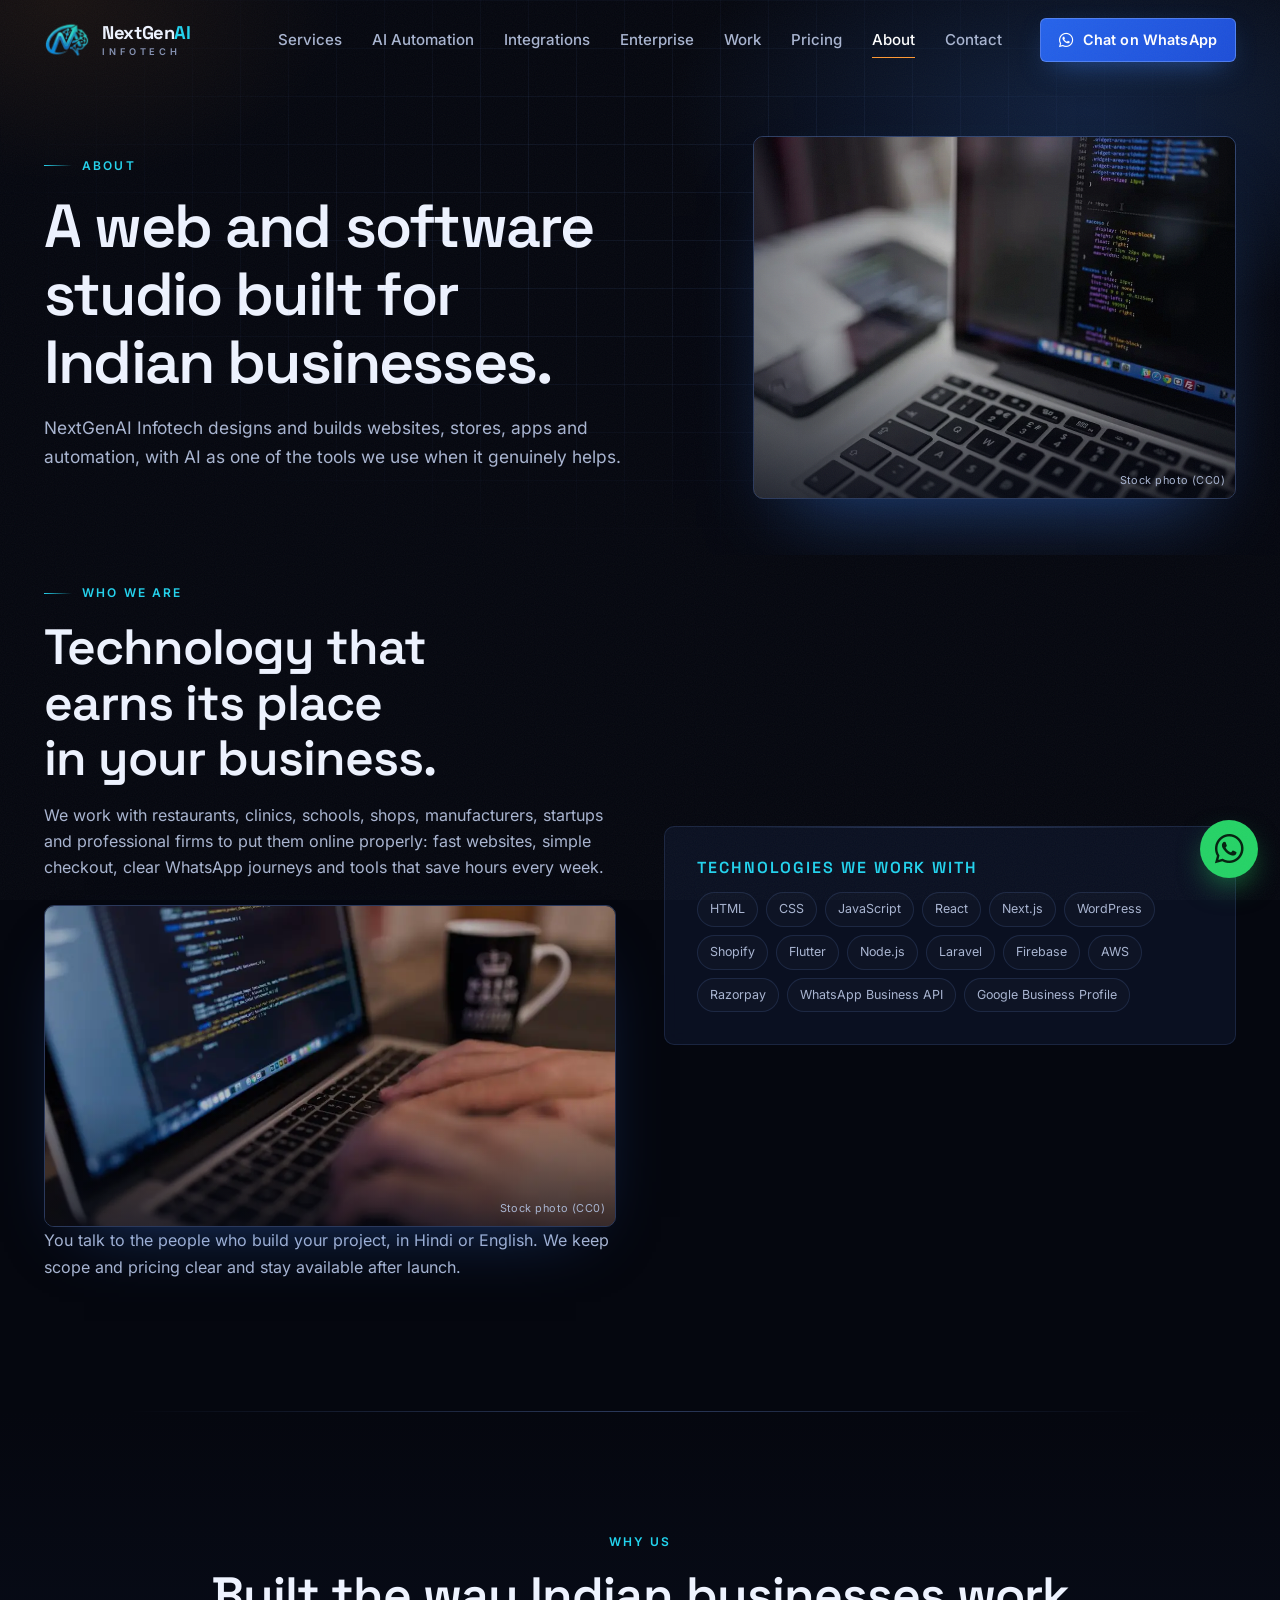
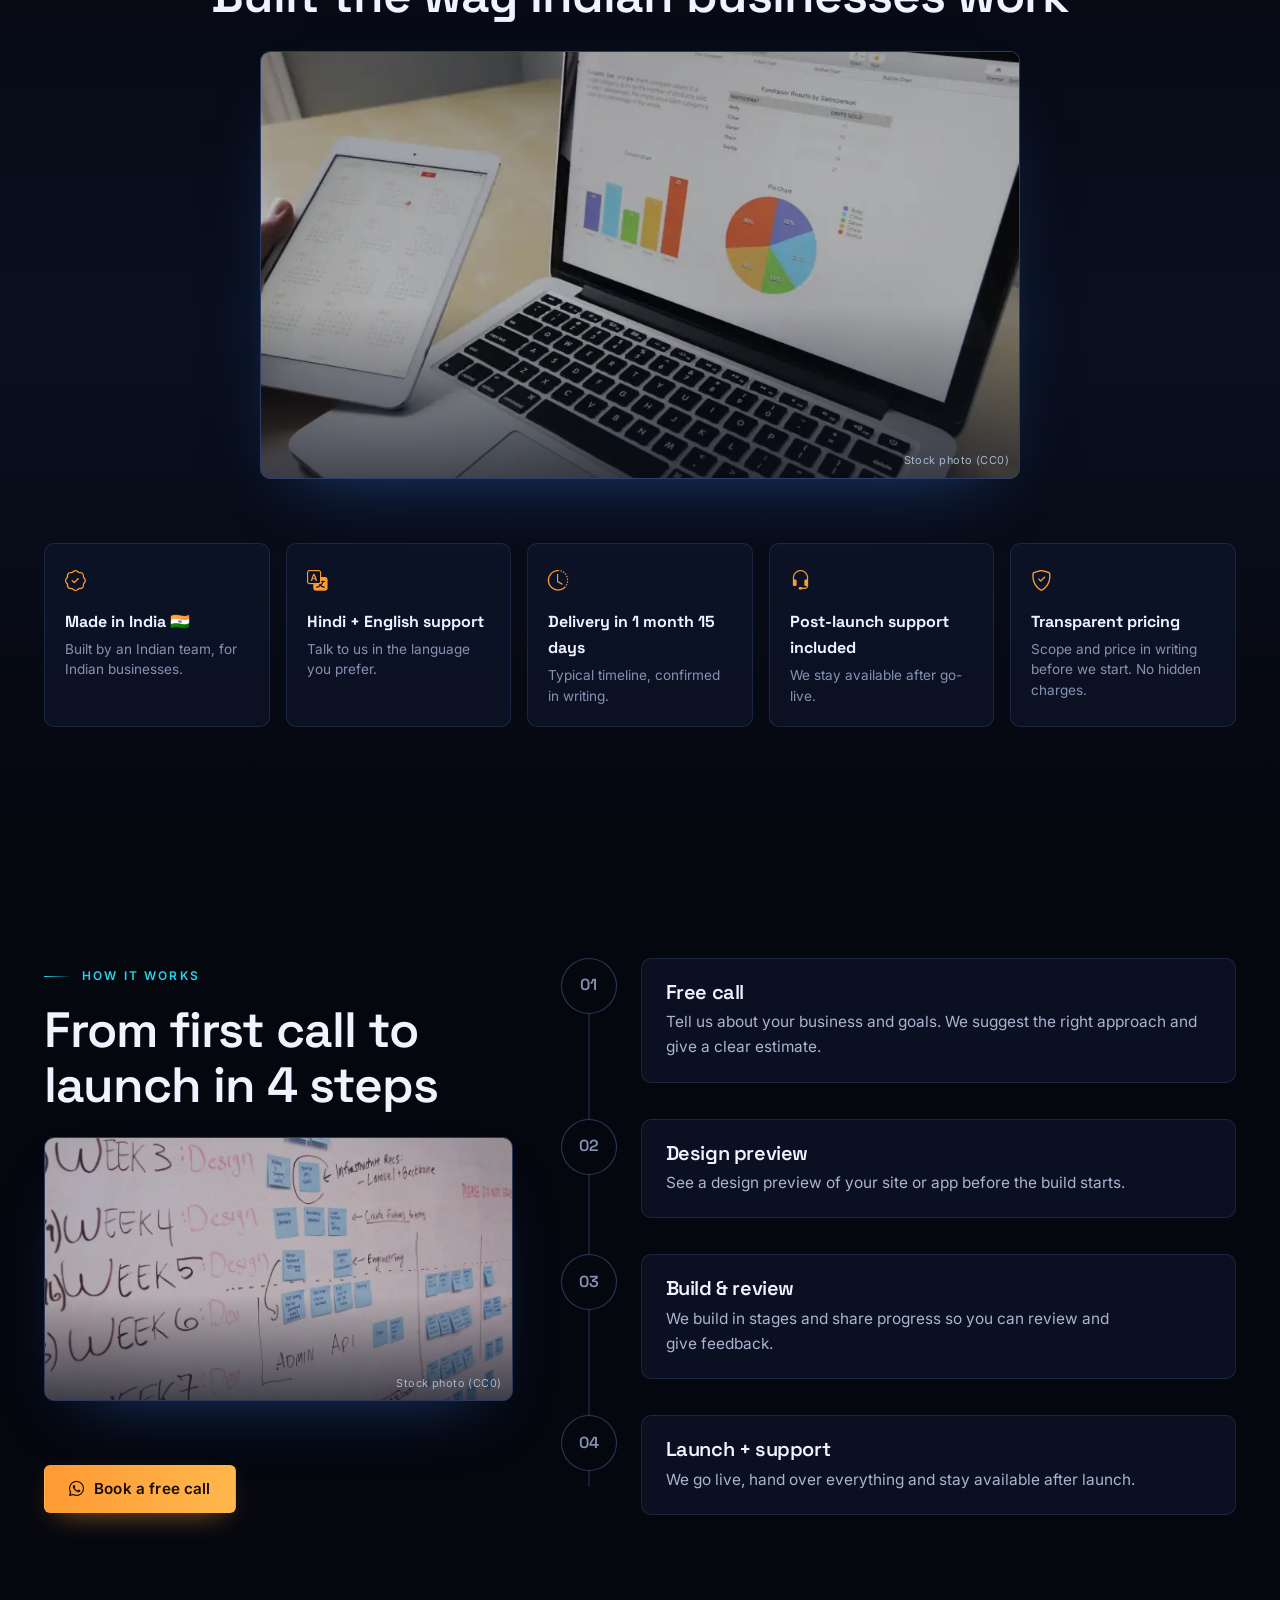
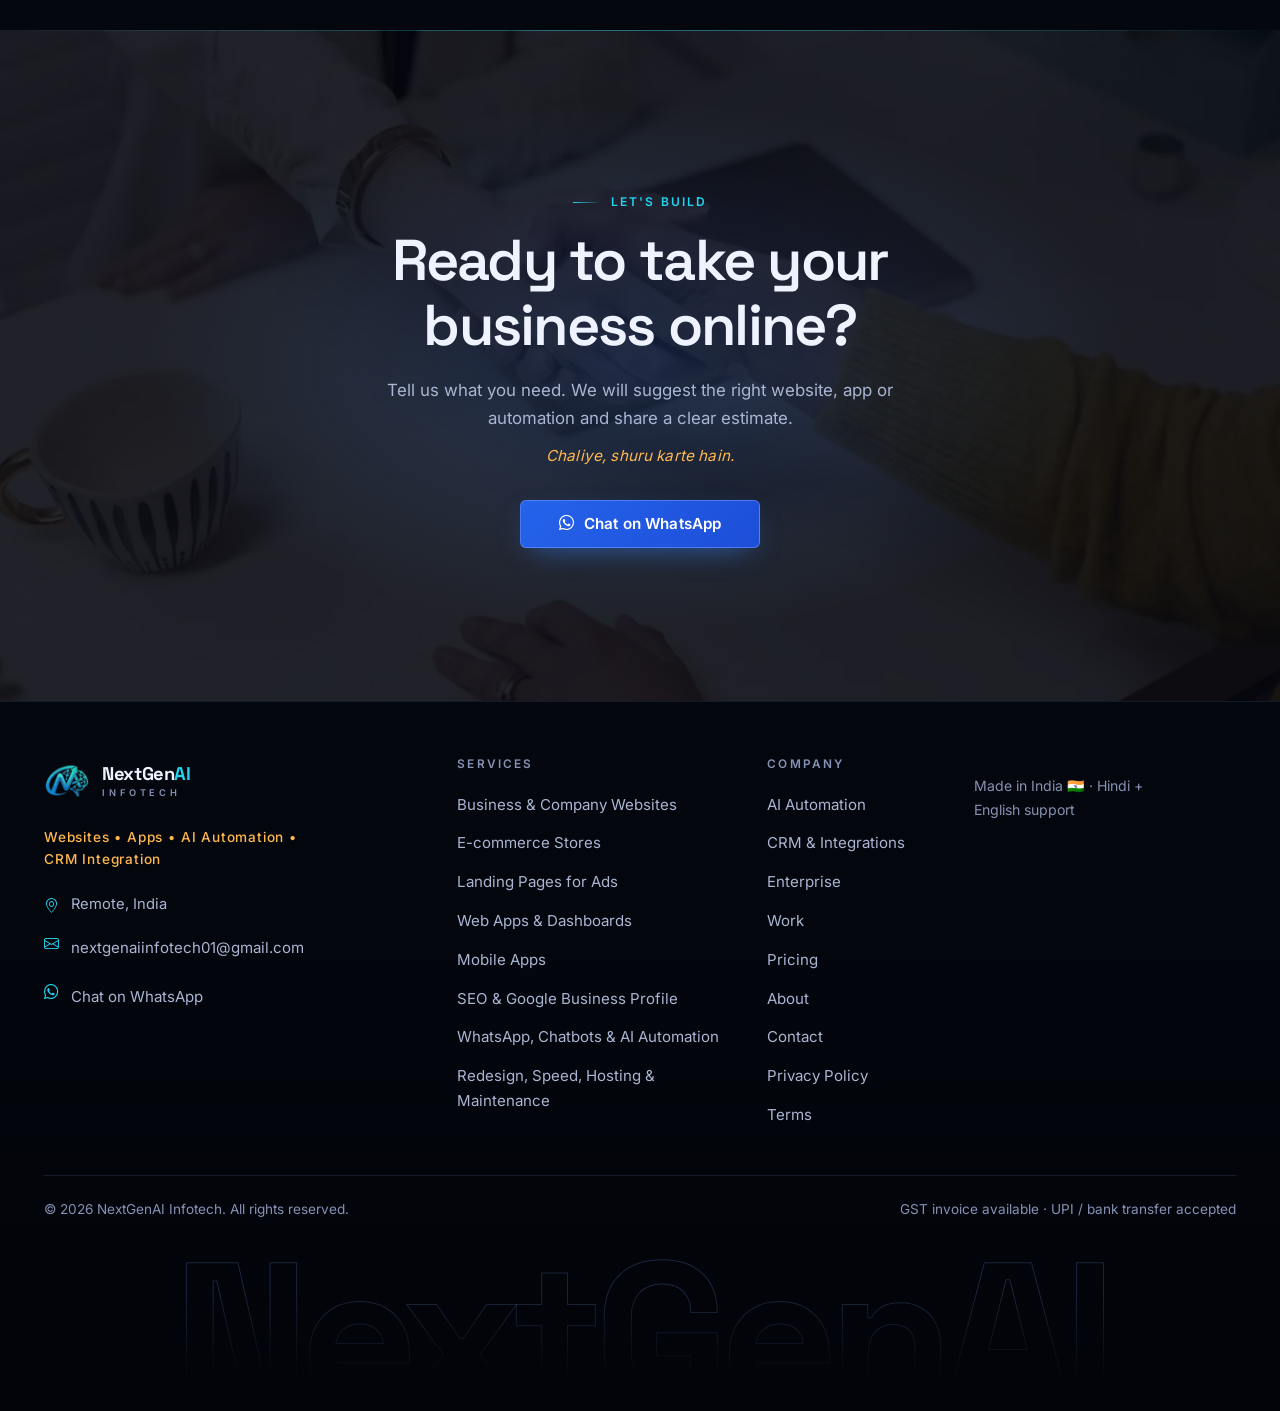
==== commit 84334b2d: "Add files via upload" ====
--- a/about.html
+++ b/about.html
@@ -6,7 +6,7 @@
 <title>About NextGenAI Infotech | Web & Software Studio in India</title>
 <meta name="description" content="About NextGenAI Infotech: a web and software studio building websites, e-commerce, apps and automation for Indian businesses.">
 <meta name="robots" content="index, follow">
-<meta name="theme-color" content="#04060d">
+<meta name="theme-color" content="#05070f">
 <link rel="canonical" href="https://www.example.com/about.html">
 <meta property="og:type" content="website">
 <meta property="og:locale" content="en_IN">
@@ -20,10 +20,9 @@
 <meta name="twitter:card" content="summary_large_image">
 <link rel="icon" href="assets/icons/favicon.png" type="image/png" sizes="64x64">
 <link rel="apple-touch-icon" href="assets/icons/apple-touch-icon.png">
-<link rel="preconnect" href="https://fonts.googleapis.com">
-<link rel="preconnect" href="https://fonts.gstatic.com" crossorigin>
 <link rel="preconnect" href="https://cdn.jsdelivr.net" crossorigin>
-<link href="https://fonts.googleapis.com/css2?family=Inter:wght@400;500;600&amp;family=Space+Grotesk:wght@500;600;700&amp;display=swap" rel="stylesheet">
+<link rel="preload" href="assets/fonts/space-grotesk-latin.woff2" as="font" type="font/woff2" crossorigin>
+<link rel="preload" href="assets/fonts/inter-latin.woff2" as="font" type="font/woff2" crossorigin>
 <link href="https://cdn.jsdelivr.net/npm/bootstrap@5.3.3/dist/css/bootstrap.min.css" rel="stylesheet">
 <link href="https://cdn.jsdelivr.net/npm/bootstrap-icons@1.11.3/font/bootstrap-icons.min.css" rel="stylesheet">
 <link href="css/style.css" rel="stylesheet">
@@ -41,8 +40,10 @@
     <button class="nx-toggler" type="button" aria-controls="navMenu" aria-expanded="false" aria-label="Toggle navigation menu"><span></span><span></span><span></span></button>
     <nav class="nx-menu collapse" id="navMenu" aria-label="Primary">
       <ul class="nav-list">
-          <li><a class="nav-link-nx" href="index.html">Home</a></li>
           <li><a class="nav-link-nx" href="services.html">Services</a></li>
+          <li><a class="nav-link-nx" href="ai-automation.html">AI Automation</a></li>
+          <li><a class="nav-link-nx" href="integrations.html">Integrations</a></li>
+          <li><a class="nav-link-nx" href="enterprise.html">Enterprise</a></li>
           <li><a class="nav-link-nx" href="work.html">Work</a></li>
           <li><a class="nav-link-nx" href="pricing.html">Pricing</a></li>
           <li><a class="nav-link-nx active" href="about.html" aria-current="page">About</a></li>
@@ -56,14 +57,14 @@
   </div>
 </header>
 <main id="main">
-<section class="page-hero"><div class="hero-glow"></div><div class="grid-bg"></div><div class="container"><span class="eyebrow reveal">ABOUT</span><h1 data-split class="hero-split">A web and software studio built for Indian businesses.</h1><p class="lead reveal">NextGenAI Infotech designs and builds websites, stores, apps and automation, with AI as one of the tools we use when it genuinely helps.</p></div></section>
+<section class="page-hero page-hero--media"><div class="hero-glow"></div><div class="grid-bg"></div><div class="container"><div class="ph-text"><span class="eyebrow reveal">ABOUT</span><h1 data-split class="hero-split">A web and software studio built for Indian businesses.</h1><p class="lead reveal">NextGenAI Infotech designs and builds websites, stores, apps and automation, with AI as one of the tools we use when it genuinely helps.</p></div><figure class="ph-media reveal"><img src="assets/images/photos/about-workspace.webp" width="960" height="720" alt="Laptop on a desk showing source code" decoding="async" fetchpriority="low"><figcaption>Stock photo (CC0)</figcaption></figure></div></section>
 <section class="section" style="padding-top:20px"><div class="container"><div class="row g-5 align-items-center">
-  <div class="col-lg-6 reveal"><span class="eyebrow">WHO WE ARE</span><h2 class="section-title">Technology that earns its place in your business.</h2><p>We work with restaurants, clinics, schools, shops, manufacturers, startups and professional firms to put them online properly: fast websites, simple checkout, clear WhatsApp journeys and tools that save hours every week.</p><p>You talk to the people who build your project, in Hindi or English. We keep scope and pricing clear and stay available after launch.</p></div>
+  <div class="col-lg-6 reveal"><span class="eyebrow">WHO WE ARE</span><h2 class="section-title">Technology that earns its place in your business.</h2><p>We work with restaurants, clinics, schools, shops, manufacturers, startups and professional firms to put them online properly: fast websites, simple checkout, clear WhatsApp journeys and tools that save hours every week.</p><figure class="sec-media reveal"><img src="assets/images/photos/about-code.webp" width="960" height="540" alt="Hands typing code on a laptop" loading="lazy" decoding="async"><figcaption>Stock photo (CC0)</figcaption></figure><p>You talk to the people who build your project, in Hindi or English. We keep scope and pricing clear and stay available after launch.</p></div>
   <div class="col-lg-6 reveal"><div class="card-nx" data-no-tilt><h3 style="font-size:1rem;color:var(--cyan);letter-spacing:.12em;text-transform:uppercase">Technologies we work with</h3><div class="chips"><span class="chip">HTML</span><span class="chip">CSS</span><span class="chip">JavaScript</span><span class="chip">React</span><span class="chip">Next.js</span><span class="chip">WordPress</span><span class="chip">Shopify</span><span class="chip">Flutter</span><span class="chip">Node.js</span><span class="chip">Laravel</span><span class="chip">Firebase</span><span class="chip">AWS</span><span class="chip">Razorpay</span><span class="chip">WhatsApp Business API</span><span class="chip">Google Business Profile</span></div></div></div>
 </div></div></section>
-<section class="section section--alt" id="why" aria-labelledby="trust-title"><div class="container"><div class="section-head section-head--center"><span class="eyebrow reveal">WHY US</span><h2 id="trust-title" class="section-title" data-split>Built the way Indian businesses work</h2></div><div class="row row-cols-2 row-cols-md-3 row-cols-lg-5 g-3 justify-content-center"><div class="col reveal" style="--d:0.0s"><div class="trust-tile"><i class="bi bi-patch-check" aria-hidden="true"></i><strong>Made in India 🇮🇳</strong><span>Built by an Indian team, for Indian businesses.</span></div></div><div class="col reveal" style="--d:0.06s"><div class="trust-tile"><i class="bi bi-translate" aria-hidden="true"></i><strong>Hindi + English support</strong><span>Talk to us in the language you prefer.</span></div></div><div class="col reveal" style="--d:0.12s"><div class="trust-tile"><i class="bi bi-clock-history" aria-hidden="true"></i><strong>Delivery in <span data-cfg="delivery" data-ph="1 month 15 days">1 month 15 days</span></strong><span>Typical timeline, confirmed in writing.</span></div></div><div class="col reveal" style="--d:0.18s"><div class="trust-tile"><i class="bi bi-headset" aria-hidden="true"></i><strong>Post-launch support included</strong><span>We stay available after go-live.</span></div></div><div class="col reveal" style="--d:0.24s"><div class="trust-tile"><i class="bi bi-shield-check" aria-hidden="true"></i><strong>Transparent pricing</strong><span>Scope and price in writing before we start. No hidden charges.</span></div></div></div></div></section>
-<section class="section" id="how" aria-labelledby="how-title"><div class="container"><div class="row g-5"><div class="col-lg-5"><div class="sticky-col"><div class="section-head"><span class="eyebrow reveal">HOW IT WORKS</span><h2 id="how-title" class="section-title" data-split>From first call to launch in 4 steps</h2></div><a class="btn-nx btn-nx--saffron" href="contact.html" data-whatsapp data-wa-msg="Hi, I would like a free call about my project."><i class="bi bi-whatsapp" aria-hidden="true"></i> Book a free call</a></div></div><div class="col-lg-7"><ol class="steps"><li class="step" style="--i:0"><span class="step-num" aria-hidden="true">01</span><div class="step-card"><h3>Free call</h3><p>Tell us about your business and goals. We suggest the right approach and give a clear estimate.</p></div></li><li class="step" style="--i:1"><span class="step-num" aria-hidden="true">02</span><div class="step-card"><h3>Design preview</h3><p>See a design preview of your site or app before the build starts.</p></div></li><li class="step" style="--i:2"><span class="step-num" aria-hidden="true">03</span><div class="step-card"><h3>Build & review</h3><p>We build in stages and share progress so you can review and give feedback.</p></div></li><li class="step" style="--i:3"><span class="step-num" aria-hidden="true">04</span><div class="step-card"><h3>Launch + support</h3><p>We go live, hand over everything and stay available after launch.</p></div></li></ol></div></div></div></section>
-<section class="cta-section" aria-labelledby="cta-title">
+<section class="section section--alt" id="why" aria-labelledby="trust-title"><div class="container"><div class="section-head section-head--center"><span class="eyebrow reveal">WHY US</span><h2 id="trust-title" class="section-title" data-split>Built the way Indian businesses work</h2><figure class="sec-media reveal"><img src="assets/images/photos/int-dashboard.webp" width="960" height="540" alt="A laptop and tablet showing dashboards" loading="lazy" decoding="async"><figcaption>Stock photo (CC0)</figcaption></figure></div><div class="row row-cols-2 row-cols-md-3 row-cols-lg-5 g-3 justify-content-center"><div class="col reveal" style="--d:0.0s"><div class="trust-tile"><i class="bi bi-patch-check" aria-hidden="true"></i><strong>Made in India 🇮🇳</strong><span>Built by an Indian team, for Indian businesses.</span></div></div><div class="col reveal" style="--d:0.06s"><div class="trust-tile"><i class="bi bi-translate" aria-hidden="true"></i><strong>Hindi + English support</strong><span>Talk to us in the language you prefer.</span></div></div><div class="col reveal" style="--d:0.12s"><div class="trust-tile"><i class="bi bi-clock-history" aria-hidden="true"></i><strong>Delivery in <span data-cfg="delivery" data-ph="1 month 15 days">1 month 15 days</span></strong><span>Typical timeline, confirmed in writing.</span></div></div><div class="col reveal" style="--d:0.18s"><div class="trust-tile"><i class="bi bi-headset" aria-hidden="true"></i><strong>Post-launch support included</strong><span>We stay available after go-live.</span></div></div><div class="col reveal" style="--d:0.24s"><div class="trust-tile"><i class="bi bi-shield-check" aria-hidden="true"></i><strong>Transparent pricing</strong><span>Scope and price in writing before we start. No hidden charges.</span></div></div></div></div></section>
+<section class="section" id="how" aria-labelledby="how-title"><div class="container"><div class="row g-5"><div class="col-lg-5"><div class="sticky-col"><div class="section-head section-head--media"><div class="sh-text"><span class="eyebrow reveal">HOW IT WORKS</span><h2 id="how-title" class="section-title" data-split>From first call to launch in 4 steps</h2></div><figure class="sec-media reveal"><img src="assets/images/photos/about-plan.webp" width="960" height="540" alt="A whiteboard with a week-by-week project plan" loading="lazy" decoding="async"><figcaption>Stock photo (CC0)</figcaption></figure></div><a class="btn-nx btn-nx--saffron" href="contact.html" data-whatsapp data-wa-msg="Hi, I would like a free call about my project."><i class="bi bi-whatsapp" aria-hidden="true"></i> Book a free call</a></div></div><div class="col-lg-7"><ol class="steps"><li class="step" style="--i:0"><span class="step-num" aria-hidden="true">01</span><div class="step-card"><h3>Free call</h3><p>Tell us about your business and goals. We suggest the right approach and give a clear estimate.</p></div></li><li class="step" style="--i:1"><span class="step-num" aria-hidden="true">02</span><div class="step-card"><h3>Design preview</h3><p>See a design preview of your site or app before the build starts.</p></div></li><li class="step" style="--i:2"><span class="step-num" aria-hidden="true">03</span><div class="step-card"><h3>Build & review</h3><p>We build in stages and share progress so you can review and give feedback.</p></div></li><li class="step" style="--i:3"><span class="step-num" aria-hidden="true">04</span><div class="step-card"><h3>Launch + support</h3><p>We go live, hand over everything and stay available after launch.</p></div></li></ol></div></div></div></section>
+<section class="cta-section" aria-labelledby="cta-title"><img class="cta-photo" src="assets/images/photos/cta-handshake.webp" width="1600" height="900" alt="" loading="lazy" decoding="async">
   <canvas class="bg-canvas" aria-hidden="true"></canvas>
   <div class="container" style="position:relative;z-index:2">
     <span class="eyebrow reveal">Let's build</span>
@@ -77,7 +78,7 @@
     <div class="row g-4 g-lg-5">
       <div class="col-lg-4">
         <a class="brand" href="index.html" aria-label="NextGenAI Infotech home"><img class="brand-mark" src="assets/images/logo-mark.png" width="36" height="36" alt="" decoding="async"><span class="brand-text"><strong>NextGen<em>AI</em></strong><small>INFOTECH</small></span></a>
-        <p class="tagline">Websites • Apps • AI Automation</p>
+        <p class="tagline">Websites • Apps • AI Automation • CRM Integration</p>
         <ul class="footer-contact mt-3">
           <li><i class="bi bi-geo-alt" aria-hidden="true"></i><span data-cfg="address" data-ph="[Office address, City]"></span></li>
           <li><i class="bi bi-envelope" aria-hidden="true"></i><a href="mailto:nextgenaiinfotech01@gmail.com" data-cfg="email">nextgenaiinfotech01@gmail.com</a></li>
@@ -87,7 +88,7 @@
       </div>
       <div class="col-6 col-lg-3"><h2>Services</h2><ul><li><a href="services.html#websites">Business & Company Websites</a></li><li><a href="services.html#ecommerce">E-commerce Stores</a></li><li><a href="services.html#landing">Landing Pages for Ads</a></li><li><a href="services.html#webapps">Web Apps & Dashboards</a></li><li><a href="services.html#mobile">Mobile Apps</a></li><li><a href="services.html#seo">SEO & Google Business Profile</a></li><li><a href="services.html#whatsapp">WhatsApp, Chatbots & AI Automation</a></li><li><a href="services.html#maintenance">Redesign, Speed, Hosting & Maintenance</a></li></ul></div>
       <div class="col-6 col-lg-2"><h2>Company</h2><ul>
-        <li><a href="work.html">Work</a></li><li><a href="pricing.html">Pricing</a></li><li><a href="about.html">About</a></li><li><a href="contact.html">Contact</a></li><li><a href="privacy.html">Privacy Policy</a></li><li><a href="terms.html">Terms</a></li></ul></div>
+        <li><a href="ai-automation.html">AI Automation</a></li><li><a href="integrations.html">CRM &amp; Integrations</a></li><li><a href="enterprise.html">Enterprise</a></li><li><a href="work.html">Work</a></li><li><a href="pricing.html">Pricing</a></li><li><a href="about.html">About</a></li><li><a href="contact.html">Contact</a></li><li><a href="privacy.html">Privacy Policy</a></li><li><a href="terms.html">Terms</a></li></ul></div>
       <div class="col-lg-3"><h2>Follow</h2>
         <div class="social">
           <a href="contact.html" data-social="linkedin" aria-label="NextGenAI Infotech on LinkedIn"><i class="bi bi-linkedin" aria-hidden="true"></i></a>
--- a/css/style.css
+++ b/css/style.css
@@ -4,35 +4,73 @@
    Mobile-first. Bootstrap 5 supplies grid + navbar collapse only; everything else is custom.
    ========================================================================== */
 
+/* Self-hosted Inter + Space Grotesk (SIL Open Font License), latin + latin-ext (for ₹). Latin files are preloaded in each page head. */
+@font-face { font-family: "Inter"; font-style: normal; font-weight: 400 600; font-display: swap; src: url("../assets/fonts/inter-latin-ext.woff2") format("woff2"); unicode-range: U+0100-02BA, U+02BD-02C5, U+02C7-02CC, U+02CE-02D7, U+02DD-02FF, U+0304, U+0308, U+0329, U+1D00-1DBF, U+1E00-1E9F, U+1EF2-1EFF, U+2020, U+20A0-20AB, U+20AD-20C4, U+2113, U+2C60-2C7F, U+A720-A7FF; }
+@font-face { font-family: "Inter"; font-style: normal; font-weight: 400 600; font-display: swap; src: url("../assets/fonts/inter-latin.woff2") format("woff2"); unicode-range: U+0000-00FF, U+0131, U+0152-0153, U+02BB-02BC, U+02C6, U+02DA, U+02DC, U+0304, U+0308, U+0329, U+2000-206F, U+20AC, U+2122, U+2191, U+2193, U+2212, U+2215, U+FEFF, U+FFFD; }
+@font-face { font-family: "Space Grotesk"; font-style: normal; font-weight: 500 700; font-display: swap; src: url("../assets/fonts/space-grotesk-latin-ext.woff2") format("woff2"); unicode-range: U+0100-02BA, U+02BD-02C5, U+02C7-02CC, U+02CE-02D7, U+02DD-02FF, U+0304, U+0308, U+0329, U+1D00-1DBF, U+1E00-1E9F, U+1EF2-1EFF, U+2020, U+20A0-20AB, U+20AD-20C4, U+2113, U+2C60-2C7F, U+A720-A7FF; }
+@font-face { font-family: "Space Grotesk"; font-style: normal; font-weight: 500 700; font-display: swap; src: url("../assets/fonts/space-grotesk-latin.woff2") format("woff2"); unicode-range: U+0000-00FF, U+0131, U+0152-0153, U+02BB-02BC, U+02C6, U+02DA, U+02DC, U+0304, U+0308, U+0329, U+2000-206F, U+20AC, U+2122, U+2191, U+2193, U+2212, U+2215, U+FEFF, U+FFFD; }
+
+/* Metric-matched fallbacks (measured against Arial in Chrome): text keeps its size and line breaks while the
+   Google fonts load, so headings don't re-wrap and push the page down (CLS). */
+@font-face { font-family: "Space Grotesk Fallback"; src: local("Arial"), local("Helvetica Neue"), local("Helvetica"); size-adjust: 100.63%; ascent-override: 97.39%; descent-override: 28.82%; line-gap-override: 0%; }
+@font-face { font-family: "Inter Fallback"; src: local("Arial"), local("Helvetica Neue"), local("Helvetica"); size-adjust: 106.22%; ascent-override: 91.32%; descent-override: 22.59%; line-gap-override: 0%; }
+
 /* 1. TOKENS ---------------------------------------------------------------- */
+/* Palette v5 "Navy · Signal cyan · Saffron". Contrast ratios are against --bg (#05070f) / --bg-3.
+   Use the --rgb-* channels for translucent tints: rgba(var(--rgb-blue), .2). */
 :root {
+  color-scheme: dark;
+  /* channels (single source for tints in CSS and the canvases in effects.js) */
+  --rgb-blue: 59, 130, 246;        /* #3b82f6 */
+  --rgb-cyan: 34, 211, 238;        /* #22d3ee */
+  --rgb-violet: 91, 141, 239;      /* #5b8def periwinkle: replaces the old purple */
+  --rgb-saffron: 255, 153, 51;     /* #ff9933 */
+  --rgb-line: 124, 164, 255;       /* borders + hairlines */
+  --rgb-ink: 6, 10, 22;            /* deep wells: inputs, logs, chips */
+  --rgb-raise: 16, 24, 46;         /* raised glass */
+  --rgb-ok: 74, 222, 128;
+  --rgb-err: 255, 107, 129;
+  --rgb-wa: 37, 211, 102;
   /* surfaces */
-  --bg: #04060d;
-  --bg-2: #080d1b;
-  --bg-3: #0c1428;
-  --surface: rgba(14, 22, 42, 0.62);
-  --line: rgba(124, 164, 255, 0.14);
-  --line-strong: rgba(124, 164, 255, 0.32);
-  /* brand: electric blue / cyan / violet */
-  --blue: #2f7bff;
-  --blue-soft: #6aa4ff;
-  --cyan: #22d3ee;
-  --violet: #8b6cf6;
-  /* warm Indian accent: use sparingly (prices, highlights, offer) */
-  --saffron: #ff9933;
-  --amber: #ffb84d;
-  --saffron-grad: linear-gradient(100deg, #ff9933, #ffb84d);
-  --saffron-line: rgba(255, 153, 51, 0.38);
+  --bg: #05070f;
+  --bg-2: #0a1020;
+  --bg-3: #101a30;
+  --bg-deep: #070b18;              /* device screens, select menus */
+  --bg-deeper: #02040a;            /* footer end, terminal */
+  --surface: rgba(var(--rgb-raise), 0.62);
+  --line: rgba(var(--rgb-line), 0.14);           /* decorative hairlines */
+  --line-strong: rgba(var(--rgb-line), 0.32);
+  --line-control: #53679a;                       /* form controls: 3.6:1 on --bg, 3.1:1 on --bg-3 */
+  /* brand */
+  --blue: #3b82f6;                 /* accents, glows (5.5:1) */
+  --blue-strong: #2563eb;          /* button fill: white text 5.2:1 */
+  --blue-deep: #1d4ed8;            /* button gradient end: white text 6.7:1 */
+  --blue-soft: #7aa7ff;            /* links: 8.4:1 */
+  --cyan: #22d3ee;                 /* AI signal: eyebrows, icons, focus ring (11.1:1) */
+  --violet: #5b8def;
+  /* warm Indian accent: prices, the main CTA, highlights only */
+  --saffron: #ff9933;              /* 9.4:1 */
+  --amber: #ffb84d;                /* 11.7:1 */
+  --saffron-hi: #ffd08a;
+  --saffron-grad: linear-gradient(100deg, var(--saffron), var(--amber));
+  --saffron-line: rgba(var(--rgb-saffron), 0.38);
   /* text */
-  --text: #eef3ff;
-  --muted: #a3b0cf;      /* 8.6:1 on --bg */
-  --faint: #7d8bad;      /* 5:1 on --bg  */
+  --text: #eef3ff;                 /* 18.1:1 */
+  --muted: #a9b5d1;                /* 9.8:1 */
+  --faint: #8592b3;                /* 6.5:1 on --bg, 5.6:1 on --bg-3 */
+  /* status + "on" colours (text placed on a filled colour) */
+  --ok: #4ade80;
+  --err: #ff8fa0;
+  --err-line: #ff6b81;
   --wa: #25d366;
+  --on-wa: #04210f;                /* 8.6:1 on --wa */
+  --on-saffron: #1a0e00;           /* 8.9:1 on --saffron */
+  --on-cyan: #021018;              /* 10.7:1 on --cyan */
   /* shape + type */
   --radius: 6px;
   --radius-lg: 10px;
-  --font-body: "Inter", system-ui, -apple-system, "Segoe UI", sans-serif;
-  --font-display: "Space Grotesk", "Inter", system-ui, sans-serif;
+  --font-body: "Inter", "Inter Fallback", system-ui, -apple-system, "Segoe UI", sans-serif;
+  --font-display: "Space Grotesk", "Space Grotesk Fallback", system-ui, sans-serif;
   --ease: cubic-bezier(0.22, 0.8, 0.2, 1);
   --nav-h: 68px;
   --gutter: 16px;
@@ -44,7 +82,7 @@
 ::view-transition-old(root), ::view-transition-new(root) { animation-duration: .28s; }
 
 /* 2. BASE ------------------------------------------------------------------ */
-html { scroll-behavior: smooth; scroll-padding-top: calc(var(--nav-h) + 12px); -webkit-text-size-adjust: 100%; }
+html { scroll-behavior: smooth; scroll-padding-top: calc(var(--nav-h) + 12px); scroll-padding-bottom: calc(var(--bar-h) + 12px); -webkit-text-size-adjust: 100%; }
 body {
   background: var(--bg); color: var(--text);
   font-family: var(--font-body); font-size: 1rem; line-height: 1.65;
@@ -57,11 +95,12 @@
 a { color: var(--blue-soft); text-decoration: none; transition: color .2s; }
 a:hover { color: var(--cyan); }
 img, svg { max-width: 100%; }
-::selection { background: rgba(34, 211, 238, .3); }
+a, button, label, select, input, summary { touch-action: manipulation; -webkit-tap-highlight-color: rgba(var(--rgb-cyan), .15); }
+::selection { background: rgba(var(--rgb-cyan), .3); }
 :focus-visible { outline: 2px solid var(--cyan); outline-offset: 3px; border-radius: 3px; }
 
-.skip-link { position: absolute; left: 16px; top: -60px; z-index: 2000; background: var(--cyan); color: #021018; padding: 10px 16px; border-radius: var(--radius); font-weight: 600; }
-.skip-link:focus { top: 12px; color: #021018; }
+.skip-link { position: absolute; left: 16px; top: -60px; z-index: 2000; background: var(--cyan); color: var(--on-cyan); padding: 10px 16px; border-radius: var(--radius); font-weight: 600; }
+.skip-link:focus { top: 12px; color: var(--on-cyan); }
 
 /* 3. LAYOUT ---------------------------------------------------------------- */
 .container { max-width: 1240px; padding-left: var(--gutter); padding-right: var(--gutter); }
@@ -99,11 +138,11 @@
 .btn-nx i { transition: transform .25s var(--ease); }
 .btn-nx:hover { color: var(--_fg); transform: translate(var(--bx, 0px), calc(var(--by, 0px) - 2px)); }
 .btn-nx:hover .bi-arrow-right { transform: translateX(4px); }
-.btn-nx--primary { --_bg: linear-gradient(135deg, #2f7bff, #1f5de0); --_bd: rgba(106,164,255,.5); --_fg: #fff; box-shadow: 0 10px 30px -12px rgba(47,123,255,.7); }
-.btn-nx--primary:hover { box-shadow: 0 0 0 4px rgba(47,123,255,.18), 0 14px 40px -10px rgba(34,211,238,.55); border-color: var(--cyan); }
-.btn-nx--saffron { --_bg: var(--saffron-grad); --_bd: transparent; --_fg: #1a0e00; box-shadow: 0 10px 30px -14px rgba(255,153,51,.8); }
-.btn-nx--saffron:hover { box-shadow: 0 0 0 4px rgba(255,153,51,.18), 0 14px 40px -10px rgba(255,153,51,.6); }
-.btn-nx--ghost:hover { border-color: var(--cyan); background: rgba(34,211,238,.06); }
+.btn-nx--primary { --_bg: linear-gradient(135deg, var(--blue-strong), var(--blue-deep)); --_bd: rgba(var(--rgb-line),.5); --_fg: #fff; box-shadow: 0 10px 30px -12px rgba(var(--rgb-blue),.7); }
+.btn-nx--primary:hover { box-shadow: 0 0 0 4px rgba(var(--rgb-blue),.18), 0 14px 40px -10px rgba(var(--rgb-cyan),.55); border-color: var(--cyan); }
+.btn-nx--saffron { --_bg: var(--saffron-grad); --_bd: transparent; --_fg: var(--on-saffron); box-shadow: 0 10px 30px -14px rgba(var(--rgb-saffron),.8); }
+.btn-nx--saffron:hover { box-shadow: 0 0 0 4px rgba(var(--rgb-saffron),.18), 0 14px 40px -10px rgba(var(--rgb-saffron),.6); }
+.btn-nx--ghost:hover { border-color: var(--cyan); background: rgba(var(--rgb-cyan),.06); }
 .btn-nx--sm { min-height: 44px; padding: 0 18px; font-size: .9rem; }
 .btn-nx--block { width: 100%; }
 
@@ -112,17 +151,17 @@
   padding: clamp(22px, 3vw, 32px); -webkit-backdrop-filter: blur(10px); backdrop-filter: blur(10px);
   transition: border-color .35s, box-shadow .35s, transform .35s var(--ease), background .35s; transform-style: preserve-3d; overflow: hidden; }
 .card-nx::before { content: ""; position: absolute; inset: 0; pointer-events: none; opacity: 0; transition: opacity .35s;
-  background: radial-gradient(360px circle at var(--mx, 50%) var(--my, 0%), rgba(34,211,238,.13), transparent 60%); }
-.card-nx::after { content: ""; position: absolute; left: 12%; right: 12%; top: 0; height: 1px; background: linear-gradient(90deg, transparent, rgba(106,164,255,.6), transparent); opacity: .5; }
-.card-nx:hover { border-color: var(--line-strong); box-shadow: 0 24px 60px -30px rgba(47,123,255,.55); }
+  background: radial-gradient(360px circle at var(--mx, 50%) var(--my, 0%), rgba(var(--rgb-cyan),.13), transparent 60%); }
+.card-nx::after { content: ""; position: absolute; left: 12%; right: 12%; top: 0; height: 1px; background: linear-gradient(90deg, transparent, rgba(var(--rgb-line),.6), transparent); opacity: .5; }
+.card-nx:hover { border-color: var(--line-strong); box-shadow: 0 24px 60px -30px rgba(var(--rgb-blue),.55); }
 .card-nx:hover::before { opacity: 1; }
 .card-nx.is-tilting { transition: border-color .35s, box-shadow .35s, background .35s; }
 .card-nx h3 { font-size: 1.2rem; margin-bottom: 8px; }
 .card-nx p { font-size: .95rem; margin-bottom: 0; }
 
 .icon-box { width: 48px; height: 48px; display: grid; place-items: center; margin-bottom: 18px; border: 1px solid var(--line-strong); border-radius: var(--radius);
-  background: linear-gradient(145deg, rgba(47,123,255,.16), rgba(139,108,246,.08)); color: var(--cyan); font-size: 1.3rem; transition: box-shadow .35s, color .35s; flex: none; }
-.card-nx:hover .icon-box { box-shadow: 0 0 28px -4px rgba(34,211,238,.45); color: #fff; }
+  background: linear-gradient(145deg, rgba(var(--rgb-blue),.16), rgba(var(--rgb-violet),.08)); color: var(--cyan); font-size: 1.3rem; transition: box-shadow .35s, color .35s; flex: none; }
+.card-nx:hover .icon-box { box-shadow: 0 0 28px -4px rgba(var(--rgb-cyan),.45); color: #fff; }
 
 .link-arrow { display: inline-flex; align-items: center; gap: 8px; margin-top: 18px; font-weight: 600; font-size: .9rem; color: var(--blue-soft); min-height: 24px; }
 .link-arrow span { transition: transform .25s var(--ease); display: inline-block; }
@@ -133,7 +172,7 @@
 .start-price { display: block; margin-top: 16px; font-size: .8rem; color: var(--faint); }
 .start-price b { color: var(--saffron); font-family: var(--font-display); font-size: 1.05rem; font-weight: 600; margin-left: 4px; }
 
-.badge-nx { display: inline-flex; align-items: center; gap: 10px; padding: 7px 14px; border: 1px solid var(--line-strong); border-radius: 100px; font-size: .68rem; font-weight: 600; letter-spacing: .14em; color: var(--blue-soft); background: rgba(47,123,255,.08); }
+.badge-nx { display: inline-flex; align-items: center; gap: 10px; padding: 7px 14px; border: 1px solid var(--line-strong); border-radius: 100px; font-size: .68rem; font-weight: 600; letter-spacing: .14em; color: var(--blue-soft); background: rgba(var(--rgb-blue),.08); }
 .badge-nx .dot { width: 6px; height: 6px; border-radius: 50%; background: var(--saffron); box-shadow: 0 0 10px var(--saffron); animation: pulse 2.4s ease-in-out infinite; }
 
 .check-list { list-style: none; padding: 0; margin: 0; }
@@ -143,13 +182,13 @@
 .chip { font-size: .78rem; padding: 6px 12px; border: 1px solid var(--line); border-radius: 100px; color: var(--muted); background: rgba(255,255,255,.02); }
 
 /* Placeholder slots (testimonials, logos): dashed so they can't be mistaken for real content */
-.slot { border: 1px dashed var(--saffron-line); border-radius: var(--radius-lg); padding: 24px; color: var(--faint); font-size: .9rem; background: rgba(255,153,51,.03); height: 100%; }
+.slot { border: 1px dashed var(--saffron-line); border-radius: var(--radius-lg); padding: 24px; color: var(--faint); font-size: .9rem; background: rgba(var(--rgb-saffron),.03); height: 100%; }
 .slot b { display: block; color: var(--amber); font-size: .68rem; letter-spacing: .16em; text-transform: uppercase; margin-bottom: 8px; }
 .ph { color: var(--amber); border-bottom: 1px dashed var(--saffron-line); }   /* inline placeholder text */
 
 /* Navbar (blur lives on ::before so the fixed mobile menu isn't trapped by backdrop-filter) */
 .nx-nav { position: fixed; inset: 0 0 auto 0; z-index: 1000; height: var(--nav-h); display: flex; align-items: center; }
-.nx-nav::before { content: ""; position: absolute; inset: 0; z-index: -1; opacity: 0; border-bottom: 1px solid var(--line); background: rgba(5,8,18,.78);
+.nx-nav::before { content: ""; position: absolute; inset: 0; z-index: -1; opacity: 0; border-bottom: 1px solid var(--line); background: rgba(var(--rgb-ink),.78);
   -webkit-backdrop-filter: blur(16px) saturate(140%); backdrop-filter: blur(16px) saturate(140%); transition: opacity .4s; }
 .nx-nav.is-scrolled::before, .nx-nav.menu-open::before { opacity: 1; }
 .nx-nav .container { display: flex; align-items: center; justify-content: space-between; }
@@ -160,7 +199,7 @@
 .brand-text strong { font-family: var(--font-display); font-size: 1.15rem; font-weight: 700; letter-spacing: -.02em; }
 .brand-text strong em { font-style: normal; color: var(--cyan); }
 .brand-text small { font-size: .58rem; letter-spacing: .42em; color: var(--faint); margin-top: 5px; font-weight: 600; }
-.nx-toggler { width: 46px; height: 46px; border: 1px solid var(--line-strong); border-radius: var(--radius); background: rgba(255,255,255,.03); display: grid; place-content: center; gap: 5px; cursor: pointer; }
+.nx-toggler { width: 46px; height: 46px; border: 1px solid var(--line-control); border-radius: var(--radius); background: rgba(255,255,255,.03); display: grid; place-content: center; gap: 5px; cursor: pointer; }
 .nx-toggler span { display: block; width: 20px; height: 2px; background: var(--text); border-radius: 2px; transition: transform .3s var(--ease), opacity .2s; }
 .nx-toggler[aria-expanded="true"] span:nth-child(1) { transform: translateY(7px) rotate(45deg); }
 .nx-toggler[aria-expanded="true"] span:nth-child(2) { opacity: 0; }
@@ -173,7 +212,7 @@
 /* Hero */
 .hero { position: relative; min-height: 100svh; display: flex; align-items: center; padding: calc(var(--nav-h) + 28px) 0 80px; overflow: hidden; isolation: isolate; }
 .hero-glow { position: absolute; inset: 0; z-index: 0; pointer-events: none;
-  background: radial-gradient(600px 420px at 78% 42%, rgba(47,123,255,.2), transparent 70%), radial-gradient(420px 320px at 92% 75%, rgba(255,153,51,.1), transparent 70%), radial-gradient(500px 300px at 10% 0%, rgba(34,211,238,.08), transparent 70%); }
+  background: radial-gradient(600px 420px at 78% 42%, rgba(var(--rgb-blue),.2), transparent 70%), radial-gradient(420px 320px at 92% 75%, rgba(var(--rgb-saffron),.1), transparent 70%), radial-gradient(500px 300px at 10% 0%, rgba(var(--rgb-cyan),.08), transparent 70%); }
 .hero h1 { font-size: clamp(2.3rem, 7vw, 5.4rem); line-height: 1.02; margin: 20px 0; letter-spacing: -.035em; }
 .hero h1 .accent { background: var(--saffron-grad); -webkit-background-clip: text; background-clip: text; color: transparent; }
 .hero .lead { font-size: clamp(1rem, 1.7vw, 1.18rem); max-width: 540px; margin-bottom: 28px; }
@@ -183,7 +222,7 @@
 .hero-sub a { font-weight: 600; }
 .hero-meta { display: flex; flex-wrap: wrap; gap: 8px 20px; margin-top: 26px; color: var(--muted); font-size: .84rem; }
 .hero-meta span { display: inline-flex; gap: 8px; align-items: center; }
-.hero-meta i { color: var(--saffron); }
+.hero-meta i { color: var(--cyan); }
 .hero-visual { perspective: 1400px; position: relative; width: 100%; height: clamp(300px, 78vw, 440px); margin-top: 36px; will-change: transform, opacity; }
 .hero-visual > canvas { position: absolute; inset: 0; width: 100%; height: 100%; display: block; }
 
@@ -191,31 +230,31 @@
 .mockups { position: absolute; inset: 0; z-index: 2; display: grid; place-items: center; pointer-events: none; transform-style: preserve-3d;
   transform: rotateX(calc(var(--py, 0) * -7deg)) rotateY(calc(var(--px, 0) * 9deg)); transition: transform .25s ease-out; }
 .laptop { position: relative; width: min(82%, 470px); transform: rotateY(-15deg) rotateX(6deg) rotateZ(1deg); animation: floatA 7s ease-in-out infinite; }
-.laptop-screen { aspect-ratio: 16 / 10; padding: 6px; border: 1px solid var(--line-strong); border-radius: 8px 8px 2px 2px; background: #070c1a;
-  box-shadow: 0 40px 80px -30px rgba(47,123,255,.65), 0 0 0 1px rgba(255,255,255,.03); }
+.laptop-screen { aspect-ratio: 16 / 10; padding: 6px; border: 1px solid var(--line-strong); border-radius: 8px 8px 2px 2px; background: var(--bg-deep);
+  box-shadow: 0 40px 80px -30px rgba(var(--rgb-blue),.65), 0 0 0 1px rgba(255,255,255,.03); }
 .laptop-screen svg, .phone-screen svg { width: 100%; height: 100%; display: block; border-radius: 4px; }
-.laptop-base { height: 10px; margin: 0 -4%; border: 1px solid var(--line); border-radius: 0 0 14px 14px; background: linear-gradient(#1b2646, #0a1124); }
-.phone { position: absolute; right: 9%; bottom: 10%; width: clamp(84px, 21%, 124px); aspect-ratio: 9 / 18.5; padding: 5px; border: 2px solid rgba(124,164,255,.4); border-radius: 18px; background: #070c1a;
-  box-shadow: 0 30px 60px -20px rgba(0,0,0,.8), 0 0 40px -10px rgba(255,153,51,.35); transform: rotateY(-15deg) rotateX(6deg) translateZ(70px); animation: floatB 6s ease-in-out infinite; }
+.laptop-base { height: 10px; margin: 0 -4%; border: 1px solid var(--line); border-radius: 0 0 14px 14px; background: linear-gradient(var(--bg-3), var(--bg-deep)); }
+.phone { position: absolute; right: 9%; bottom: 10%; width: clamp(84px, 21%, 124px); aspect-ratio: 9 / 18.5; padding: 5px; border: 2px solid rgba(var(--rgb-line),.4); border-radius: 18px; background: var(--bg-deep);
+  box-shadow: 0 30px 60px -20px rgba(0,0,0,.8), 0 0 40px -10px rgba(var(--rgb-saffron),.35); transform: rotateY(-15deg) rotateX(6deg) translateZ(70px); animation: floatB 6s ease-in-out infinite; }
 .phone-screen { height: 100%; }
 .phone-screen svg { border-radius: 13px; }
 
 .light-bridge { position: absolute; left: 0; right: 0; bottom: -1px; height: 220px; z-index: 1; pointer-events: none;
-  background: radial-gradient(ellipse 60% 100% at 50% 100%, rgba(34,211,238,.28), rgba(47,123,255,.12) 45%, transparent 75%), linear-gradient(180deg, transparent, var(--bg));
+  background: radial-gradient(ellipse 60% 100% at 50% 100%, rgba(var(--rgb-cyan),.28), rgba(var(--rgb-blue),.12) 45%, transparent 75%), linear-gradient(180deg, transparent, var(--bg));
   opacity: calc(.15 + var(--p, 0) * .85); transform: scaleY(calc(.7 + var(--p, 0) * .5)); transform-origin: bottom; }
 .scroll-cue { position: absolute; left: 50%; bottom: 26px; z-index: 3; width: 22px; height: 36px; border: 1.5px solid var(--line-strong); border-radius: 12px; transform: translateX(-50%); display: none; }
 .scroll-cue::after { content: ""; position: absolute; left: 50%; top: 7px; width: 3px; height: 7px; margin-left: -1.5px; border-radius: 2px; background: var(--cyan); animation: cue 2s var(--ease) infinite; }
 
 /* Inner-page hero */
 .page-hero { position: relative; padding: calc(var(--nav-h) + 56px) 0 56px; overflow: hidden; }
-.page-hero h1 { font-size: clamp(2rem, 5.6vw, 3.8rem); max-width: 820px; margin-bottom: 18px; letter-spacing: -.03em; }
+.page-hero h1 { font-size: clamp(2rem, 5.6vw, 3.8rem); max-width: 760px; margin-bottom: 18px; letter-spacing: -.03em; }
 .page-hero .lead { max-width: 640px; font-size: 1.08rem; }
-.page-hero .hero-glow { background: radial-gradient(600px 300px at 85% 20%, rgba(47,123,255,.2), transparent 70%), radial-gradient(400px 260px at 5% 0%, rgba(255,153,51,.08), transparent 70%); }
+.page-hero .hero-glow { background: radial-gradient(600px 300px at 85% 20%, rgba(var(--rgb-blue),.2), transparent 70%), radial-gradient(400px 260px at 5% 0%, rgba(var(--rgb-saffron),.08), transparent 70%); }
 
 /* 5. SECTIONS -------------------------------------------------------------- */
 
 /* Technology marquee */
-.marquee { overflow: hidden; border-block: 1px solid var(--line); background: rgba(8,13,27,.6); padding: 18px 0; -webkit-mask-image: linear-gradient(90deg, transparent, #000 8%, #000 92%, transparent); mask-image: linear-gradient(90deg, transparent, #000 8%, #000 92%, transparent); }
+.marquee { overflow: hidden; border-block: 1px solid var(--line); background: rgba(var(--rgb-ink),.6); padding: 18px 0; -webkit-mask-image: linear-gradient(90deg, transparent, #000 8%, #000 92%, transparent); mask-image: linear-gradient(90deg, transparent, #000 8%, #000 92%, transparent); }
 .marquee-track { display: flex; width: max-content; animation: marquee 38s linear infinite; }
 .marquee:hover .marquee-track { animation-play-state: paused; }
 .marquee-set { display: flex; gap: 14px; padding-right: 14px; }
@@ -223,7 +262,7 @@
 
 /* Free-consultation banner */
 .offer { position: relative; display: grid; gap: 18px; align-items: center; padding: clamp(24px, 4vw, 40px); border: 1px solid var(--saffron-line); border-radius: var(--radius-lg); overflow: hidden;
-  background: radial-gradient(420px 200px at 100% 0%, rgba(255,153,51,.16), transparent 70%), linear-gradient(160deg, rgba(20,24,40,.85), rgba(10,14,28,.85)); }
+  background: radial-gradient(420px 200px at 100% 0%, rgba(var(--rgb-saffron),.16), transparent 70%), linear-gradient(160deg, rgba(var(--rgb-raise),.85), rgba(var(--rgb-ink),.85)); }
 .offer h2, .offer h3 { font-size: clamp(1.35rem, 3vw, 2rem); margin-bottom: 8px; }
 .offer p { margin: 0; }
 .offer .tag { color: var(--saffron); font-weight: 600; font-size: .72rem; letter-spacing: .18em; text-transform: uppercase; margin-bottom: 10px; display: block; }
@@ -236,7 +275,7 @@
 
 /* Industry tiles */
 .tile { display: flex; flex-direction: column; gap: 10px; height: 100%; padding: 20px; border: 1px solid var(--line); border-radius: var(--radius-lg); background: var(--surface); transition: border-color .3s, transform .3s var(--ease), box-shadow .3s; }
-.tile:hover { border-color: var(--line-strong); transform: translateY(-3px); box-shadow: 0 20px 50px -30px rgba(47,123,255,.6); }
+.tile:hover { border-color: var(--line-strong); transform: translateY(-3px); box-shadow: 0 20px 50px -30px rgba(var(--rgb-blue),.6); }
 .tile i { font-size: 1.5rem; color: var(--cyan); }
 .tile h3 { font-size: 1.02rem; margin: 0; }
 .tile p { font-size: .85rem; margin: 0; line-height: 1.5; }
@@ -245,9 +284,9 @@
 /* Work / portfolio */
 .filters { display: flex; gap: 8px; overflow-x: auto; padding: 2px 0 14px; margin: 0 calc(var(--gutter) * -1) 18px; padding-inline: var(--gutter); scrollbar-width: none; }
 .filters::-webkit-scrollbar { display: none; }
-.filter-btn { flex: none; min-height: 44px; padding: 0 18px; border-radius: 100px; border: 1px solid var(--line-strong); background: transparent; color: var(--muted); font-weight: 500; font-size: .9rem; cursor: pointer; transition: all .25s; }
+.filter-btn { flex: none; min-height: 44px; padding: 0 18px; border-radius: 100px; border: 1px solid var(--line-control); background: transparent; color: var(--muted); font-weight: 500; font-size: .9rem; cursor: pointer; transition: color .25s, border-color .25s, background-color .25s; }
 .filter-btn:hover { color: #fff; border-color: var(--cyan); }
-.filter-btn[aria-pressed="true"] { background: rgba(34,211,238,.12); border-color: var(--cyan); color: #fff; }
+.filter-btn[aria-pressed="true"] { background: rgba(var(--rgb-cyan),.12); border-color: var(--cyan); color: #fff; }
 .work-item { transition: opacity .35s, transform .35s var(--ease); }
 .work-item.is-hidden { display: none; }
 .work-item.is-fading { opacity: 0; transform: scale(.97); }
@@ -256,21 +295,21 @@
 .project-art svg { width: 100%; height: 100%; display: block; transition: transform .8s var(--ease); }
 .project-card:hover .project-art svg { transform: scale(1.05); }
 .project-body { padding: 22px 24px 26px; flex: 1; display: flex; flex-direction: column; }
-.project-tag { font-size: .68rem; letter-spacing: .14em; text-transform: uppercase; color: var(--saffron); font-weight: 600; margin-bottom: 8px; }
+.project-tag { font-size: .68rem; letter-spacing: .14em; text-transform: uppercase; color: var(--blue-soft); font-weight: 600; margin-bottom: 8px; }
 .project-body h3 { font-size: 1.15rem; }
 .project-body .link-arrow { margin-top: auto; padding-top: 16px; }
 
 /* Pricing */
 .switch-wrap { display: flex; align-items: center; justify-content: center; gap: 14px; margin-bottom: 36px; flex-wrap: wrap; font-size: .92rem; color: var(--muted); }
 .switch-wrap .on { color: var(--text); font-weight: 500; }
-.switch { position: relative; width: 56px; height: 32px; border-radius: 100px; border: 1px solid var(--line-strong); background: rgba(255,255,255,.04); cursor: pointer; padding: 0; transition: background .3s, border-color .3s; }
+.switch { position: relative; width: 56px; height: 32px; border-radius: 100px; border: 1px solid var(--line-control); background: rgba(255,255,255,.04); cursor: pointer; padding: 0; transition: background .3s, border-color .3s; }
 .switch::after { content: ""; position: absolute; top: 3px; left: 3px; width: 24px; height: 24px; border-radius: 50%; background: var(--text); transition: transform .3s var(--ease), background .3s; }
-.switch[aria-checked="true"] { background: rgba(255,153,51,.18); border-color: var(--saffron); }
+.switch[aria-checked="true"] { background: rgba(var(--rgb-saffron),.18); border-color: var(--saffron); }
 .switch[aria-checked="true"]::after { transform: translateX(24px); background: var(--saffron); }
 .price-card { padding: clamp(24px, 4vw, 38px); display: flex; flex-direction: column; }
-.price-card--featured { border-color: var(--saffron-line); background: linear-gradient(160deg, rgba(26,26,42,.85), rgba(10,16,34,.85)); box-shadow: 0 30px 80px -40px rgba(255,153,51,.35); }
+.price-card--featured { border-color: var(--saffron-line); background: linear-gradient(160deg, rgba(var(--rgb-raise),.85), rgba(var(--rgb-ink),.85)); box-shadow: 0 30px 80px -40px rgba(var(--rgb-saffron),.35); }
 .price-card .tier { min-height: 26px; display: flex; justify-content: space-between; align-items: center; gap: 10px; font-size: .74rem; letter-spacing: .18em; font-weight: 600; text-transform: uppercase; color: var(--cyan); }
-.price-card .pop { font-size: .65rem; letter-spacing: .12em; padding: 4px 10px; border-radius: 100px; color: #1a0e00; background: var(--saffron-grad); }
+.price-card .pop { font-size: .65rem; letter-spacing: .12em; padding: 4px 10px; border-radius: 100px; color: var(--on-saffron); background: var(--saffron-grad); }
 .price { font-family: var(--font-display); font-size: clamp(2rem, 4vw, 2.7rem); font-weight: 600; letter-spacing: -.03em; margin: 14px 0 4px; color: var(--saffron); line-height: 1.1; }
 .price small { font-size: .8rem; font-weight: 400; color: var(--faint); letter-spacing: 0; display: block; margin-bottom: 2px; }
 .price-sub { font-size: .84rem; color: var(--faint); min-height: 2.6em; margin-bottom: 14px; }
@@ -278,7 +317,7 @@
 .price-card .check-list { margin-bottom: 26px; flex: 1; }
 .price-meta { display: flex; flex-wrap: wrap; justify-content: center; gap: 10px 26px; margin-top: 30px; color: var(--muted); font-size: .9rem; }
 .price-meta span { display: inline-flex; gap: 8px; align-items: center; }
-.price-meta i { color: var(--saffron); }
+.price-meta i { color: var(--cyan); }
 .start-price[hidden], [hidden] { display: none !important; }
 .price-note { text-align: center; color: var(--faint); font-size: .86rem; margin-top: 14px; }
 
@@ -294,7 +333,7 @@
 .faq-item.is-open .faq-a { grid-template-rows: 1fr; }
 
 /* CTA */
-.cta-section { position: relative; overflow: hidden; text-align: center; padding: clamp(80px, 12vw, 160px) 0; background: radial-gradient(700px 380px at 50% 50%, rgba(47,123,255,.22), transparent 70%), var(--bg); }
+.cta-section { position: relative; overflow: hidden; text-align: center; padding: clamp(80px, 12vw, 160px) 0; background: radial-gradient(700px 380px at 50% 50%, rgba(var(--rgb-blue),.22), transparent 70%), var(--bg); }
 .cta-section h2 { font-size: clamp(1.9rem, 5.4vw, 3.6rem); max-width: 860px; margin: 0 auto 20px; letter-spacing: -.03em; }
 .cta-section p { max-width: 560px; margin: 0 auto 32px; font-size: 1.05rem; }
 .cta-section .hero-cta { justify-content: center; }
@@ -307,24 +346,24 @@
 .form-nx label { display: block; font-size: .85rem; font-weight: 500; color: var(--text); margin-bottom: 8px; }
 .form-nx label .opt { color: var(--faint); font-weight: 400; }
 .field { margin-bottom: 18px; }
-.input-nx { width: 100%; min-height: 52px; padding: 12px 16px; color: var(--text); font: inherit; font-size: 1rem; background: rgba(4,8,18,.7); border: 1px solid var(--line-strong); border-radius: var(--radius); transition: border-color .25s, box-shadow .25s; }
+.input-nx { width: 100%; min-height: 52px; padding: 12px 16px; color: var(--text); font: inherit; font-size: 1rem; background: rgba(var(--rgb-ink),.7); border: 1px solid var(--line-control); border-radius: var(--radius); transition: border-color .25s, box-shadow .25s; }
 textarea.input-nx { min-height: 130px; resize: vertical; }
 select.input-nx { appearance: none; -webkit-appearance: none; padding-right: 44px; cursor: pointer;
-  background-image: url("data:image/svg+xml,%3Csvg xmlns='http://www.w3.org/2000/svg' width='14' height='8' fill='none' stroke='%236aa4ff' stroke-width='1.8'%3E%3Cpath d='M1 1l6 6 6-6'/%3E%3C/svg%3E"); background-repeat: no-repeat; background-position: right 16px center; }
-select.input-nx option { background: #0a1224; color: var(--text); }
+  background-image: url("data:image/svg+xml,%3Csvg xmlns='http://www.w3.org/2000/svg' width='14' height='8' fill='none' stroke='%237aa7ff' stroke-width='1.8'%3E%3Cpath d='M1 1l6 6 6-6'/%3E%3C/svg%3E"); background-repeat: no-repeat; background-position: right 16px center; }
+select.input-nx option { background: var(--bg-deep); color: var(--text); }
 .input-nx::placeholder { color: var(--faint); }
-.input-nx:hover { border-color: rgba(124,164,255,.5); }
-.input-nx:focus { outline: none; border-color: var(--cyan); box-shadow: 0 0 0 3px rgba(34,211,238,.18); }
-.input-nx[aria-invalid="true"] { border-color: #ff6b81; }
+.input-nx:hover { border-color: var(--blue-soft); }
+.input-nx:focus { outline: none; border-color: var(--cyan); box-shadow: 0 0 0 3px rgba(var(--rgb-cyan),.18); }
+.input-nx[aria-invalid="true"] { border-color: var(--err-line); }
 .phone-group { display: flex; }
-.phone-group .prefix { display: grid; place-items: center; padding: 0 14px; border: 1px solid var(--line-strong); border-right: 0; border-radius: var(--radius) 0 0 var(--radius); background: rgba(47,123,255,.1); color: var(--text); font-weight: 500; }
+.phone-group .prefix { display: grid; place-items: center; padding: 0 14px; border: 1px solid var(--line-control); border-right: 0; border-radius: var(--radius) 0 0 var(--radius); background: rgba(var(--rgb-blue),.1); color: var(--text); font-weight: 500; }
 .phone-group .input-nx { border-radius: 0 var(--radius) var(--radius) 0; }
-.field-error { display: none; margin-top: 6px; font-size: .84rem; color: #ff8fa0; }
+.field-error { display: none; margin-top: 6px; font-size: .84rem; color: var(--err); }
 .field-error.show { display: flex; gap: 6px; align-items: center; }
 .form-status { display: none; margin-top: 18px; padding: 16px; border-radius: var(--radius); font-size: .94rem; border: 1px solid; }
 .form-status.show { display: block; }
-.form-status.ok { color: #7cf0c0; border-color: rgba(124,240,192,.4); background: rgba(124,240,192,.07); }
-.form-status.err { color: #ff9aa9; border-color: rgba(255,107,129,.4); background: rgba(255,107,129,.07); }
+.form-status.ok { color: var(--ok); border-color: rgba(var(--rgb-ok),.4); background: rgba(var(--rgb-ok),.07); }
+.form-status.err { color: var(--err); border-color: rgba(var(--rgb-err),.4); background: rgba(var(--rgb-err),.07); }
 .form-status .btn-nx { margin-top: 12px; }
 .contact-info { padding: 0; margin: 24px 0 0; list-style: none; }
 .contact-info li { display: flex; gap: 14px; margin-bottom: 18px; color: var(--muted); }
@@ -337,49 +376,49 @@
 .detail h2 { font-size: clamp(1.5rem, 3.2vw, 2.2rem); margin: 6px 0 12px; }
 
 /* Footer */
-.footer { border-top: 1px solid var(--line); padding: 56px 0 28px; background: linear-gradient(180deg, var(--bg), #02030a); position: relative; z-index: 2; }
+.footer { border-top: 1px solid var(--line); padding: 56px 0 28px; background: linear-gradient(180deg, var(--bg), var(--bg-deeper)); position: relative; z-index: 2; }
 .footer h2 { font-size: .74rem; letter-spacing: .18em; text-transform: uppercase; color: var(--faint); font-family: var(--font-body); font-weight: 600; margin-bottom: 14px; }
 .footer ul { list-style: none; padding: 0; margin: 0; }
 .footer li a { display: inline-block; padding: 7px 0; color: var(--muted); font-size: .94rem; }
 .footer li a:hover { color: var(--cyan); }
-.footer .tagline { color: var(--saffron); letter-spacing: .06em; font-size: .85rem; margin: 14px 0 0; font-weight: 500; }
+.footer .tagline { color: var(--amber); letter-spacing: .06em; font-size: .85rem; margin: 14px 0 0; font-weight: 500; }
 .footer-contact li { display: flex; gap: 12px; padding: 5px 0; color: var(--muted); font-size: .92rem; }
 .footer-contact i { color: var(--cyan); margin-top: 3px; flex: none; }
 .social { display: flex; gap: 10px; }
-.social a { width: 44px; height: 44px; display: grid; place-items: center; border: 1px solid var(--line-strong); border-radius: var(--radius); color: var(--muted); font-size: 1.1rem; transition: all .25s; }
-.social a:hover { color: #fff; border-color: var(--cyan); box-shadow: 0 0 20px -4px rgba(34,211,238,.5); transform: translateY(-2px); }
+.social a { width: 44px; height: 44px; display: grid; place-items: center; border: 1px solid var(--line-strong); border-radius: var(--radius); color: var(--muted); font-size: 1.1rem; transition: color .25s, border-color .25s, box-shadow .25s, transform .25s; }
+.social a:hover { color: #fff; border-color: var(--cyan); box-shadow: 0 0 20px -4px rgba(var(--rgb-cyan),.5); transform: translateY(-2px); }
 .footer-bottom { margin-top: 40px; padding-top: 22px; border-top: 1px solid var(--line); display: flex; flex-wrap: wrap; gap: 10px 20px; justify-content: space-between; font-size: .85rem; color: var(--faint); }
 .footer-bottom p { margin: 0; color: var(--faint); }
 
 /* Quick-contact: floating WhatsApp (desktop) + sticky action bar (mobile) */
-.wa-float { position: fixed; right: 22px; bottom: 22px; z-index: 900; width: 58px; height: 58px; display: none; place-items: center; border-radius: 50%; background: var(--wa); color: #04210f; font-size: 1.8rem; box-shadow: 0 12px 30px -8px rgba(37,211,102,.6); transition: transform .25s var(--ease), box-shadow .25s; }
-.wa-float:hover { color: #04210f; transform: translateY(-3px) scale(1.04); box-shadow: 0 16px 36px -8px rgba(37,211,102,.8); }
+.wa-float { position: fixed; right: 22px; bottom: 22px; z-index: 900; width: 58px; height: 58px; display: none; place-items: center; border-radius: 50%; background: var(--wa); color: var(--on-wa); font-size: 1.8rem; box-shadow: 0 12px 30px -8px rgba(var(--rgb-wa),.6); transition: transform .25s var(--ease), box-shadow .25s; }
+.wa-float:hover { color: var(--on-wa); transform: translateY(-3px) scale(1.04); box-shadow: 0 16px 36px -8px rgba(var(--rgb-wa),.8); }
 .mobile-bar { position: fixed; left: 0; right: 0; bottom: 0; z-index: 900; display: grid; grid-auto-flow: column; grid-auto-columns: 1fr; gap: 8px; padding: 8px 12px calc(8px + env(safe-area-inset-bottom));
-  background: rgba(5,8,18,.92); border-top: 1px solid var(--line-strong); -webkit-backdrop-filter: blur(14px); backdrop-filter: blur(14px); }
+  background: rgba(var(--rgb-ink),.92); border-top: 1px solid var(--line-strong); -webkit-backdrop-filter: blur(14px); backdrop-filter: blur(14px); }
 .mobile-bar a { display: flex; align-items: center; justify-content: center; gap: 8px; min-height: 48px; border-radius: var(--radius); font-weight: 600; font-size: .92rem; color: var(--text); border: 1px solid var(--line-strong); }
 .mobile-bar a i { font-size: 1.1rem; }
-.mobile-bar .mb-wa { background: var(--wa); color: #04210f; border-color: transparent; }
-.mobile-bar .mb-quote { background: linear-gradient(135deg, #2f7bff, #1f5de0); border-color: transparent; color: #fff; }
+.mobile-bar .mb-wa { background: var(--wa); color: var(--on-wa); border-color: transparent; }
+.mobile-bar .mb-quote { background: linear-gradient(135deg, var(--blue-strong), var(--blue-deep)); border-color: transparent; color: #fff; }
 
 /* Cursor glow (desktop pointer only) */
-.cursor-glow { position: fixed; left: 0; top: 0; width: 420px; height: 420px; margin: -210px 0 0 -210px; border-radius: 50%; pointer-events: none; z-index: 1; background: radial-gradient(circle, rgba(47,123,255,.1), transparent 65%); opacity: 0; transition: opacity .4s; will-change: transform; }
+.cursor-glow { position: fixed; left: 0; top: 0; width: 420px; height: 420px; margin: -210px 0 0 -210px; border-radius: 50%; pointer-events: none; z-index: 1; background: radial-gradient(circle, rgba(var(--rgb-blue),.1), transparent 65%); opacity: 0; transition: opacity .4s; will-change: transform; }
 .cursor-glow.on { opacity: 1; }
 
 /* ----- Premium layer: scroll progress, grain, aurora, glow borders ----- */
 .scroll-progress { position: fixed; top: 0; left: 0; width: 100%; height: 2px; z-index: 1100; background: var(--saffron-grad); transform-origin: 0 50%; transform: scaleX(var(--sp, 0)); pointer-events: none; }
-.cursor-ring { position: fixed; left: 0; top: 0; z-index: 1600; width: 38px; height: 38px; margin: -19px 0 0 -19px; border: 1px solid rgba(255,153,51,.7); border-radius: 50%; pointer-events: none; opacity: 0; transition: opacity .3s, width .25s var(--ease), height .25s var(--ease), margin .25s var(--ease), background .25s, border-color .25s; will-change: transform; }
+.cursor-ring { position: fixed; left: 0; top: 0; z-index: 1600; width: 38px; height: 38px; margin: -19px 0 0 -19px; border: 1px solid rgba(var(--rgb-cyan),.6); border-radius: 50%; pointer-events: none; opacity: 0; transition: opacity .3s, width .25s var(--ease), height .25s var(--ease), margin .25s var(--ease), background .25s, border-color .25s; will-change: transform; }
 .cursor-ring.on { opacity: 1; }
-.cursor-ring.grow { width: 64px; height: 64px; margin: -32px 0 0 -32px; background: rgba(255,153,51,.1); border-color: var(--saffron); }
-.footer-mark { margin-top: 36px; text-align: center; font-family: var(--font-display); font-weight: 700; font-size: clamp(3.6rem, 16vw, 14rem); line-height: .78; letter-spacing: -.05em; color: transparent; -webkit-text-stroke: 1px rgba(124,164,255,.2); user-select: none; overflow: hidden; height: .62em;
+.cursor-ring.grow { width: 64px; height: 64px; margin: -32px 0 0 -32px; background: rgba(var(--rgb-cyan),.08); border-color: var(--cyan); }
+.footer-mark { margin-top: 36px; text-align: center; font-family: var(--font-display); font-weight: 700; font-size: clamp(3.6rem, 16vw, 14rem); line-height: .78; letter-spacing: -.05em; color: transparent; -webkit-text-stroke: 1px rgba(var(--rgb-line),.2); user-select: none; overflow: hidden; height: .62em;
   -webkit-mask-image: linear-gradient(180deg, #000 30%, transparent); mask-image: linear-gradient(180deg, #000 30%, transparent); }
 @property --ang { syntax: "<angle>"; inherits: false; initial-value: 0deg; }
 .glow-ring { position: absolute; inset: 0; border-radius: inherit; padding: 1px; pointer-events: none; z-index: 2; background: conic-gradient(from var(--ang), transparent 0 62%, var(--saffron) 82%, var(--cyan) 92%, transparent 100%);
   -webkit-mask: linear-gradient(#000 0 0) content-box, linear-gradient(#000 0 0); -webkit-mask-composite: xor; mask-composite: exclude; animation: spinAng 6s linear infinite; }
 .aurora { position: absolute; inset: 0; overflow: hidden; pointer-events: none; z-index: 0; }
 .aurora span { position: absolute; border-radius: 50%; will-change: transform; }
-.aurora .au1 { width: 60vw; height: 60vw; max-width: 760px; max-height: 760px; left: -10%; top: -20%; background: radial-gradient(circle, rgba(47,123,255,.2), transparent 65%); animation: drift1 18s ease-in-out infinite alternate; }
-.aurora .au2 { width: 46vw; height: 46vw; max-width: 600px; max-height: 600px; right: -8%; bottom: -10%; background: radial-gradient(circle, rgba(255,153,51,.13), transparent 65%); animation: drift2 22s ease-in-out infinite alternate; }
-.aurora .au3 { width: 36vw; height: 36vw; max-width: 460px; max-height: 460px; left: 38%; top: 8%; background: radial-gradient(circle, rgba(139,108,246,.14), transparent 65%); animation: drift1 26s ease-in-out infinite alternate-reverse; }
+.aurora .au1 { width: 60vw; height: 60vw; max-width: 760px; max-height: 760px; left: -10%; top: -20%; background: radial-gradient(circle, rgba(var(--rgb-blue),.2), transparent 65%); animation: drift1 18s ease-in-out infinite alternate; }
+.aurora .au2 { width: 46vw; height: 46vw; max-width: 600px; max-height: 600px; right: -8%; bottom: -10%; background: radial-gradient(circle, rgba(var(--rgb-saffron),.13), transparent 65%); animation: drift2 22s ease-in-out infinite alternate; }
+.aurora .au3 { width: 36vw; height: 36vw; max-width: 460px; max-height: 460px; left: 38%; top: 8%; background: radial-gradient(circle, rgba(var(--rgb-violet),.14), transparent 65%); animation: drift1 26s ease-in-out infinite alternate-reverse; }
 .section--alt::before { content: ""; position: absolute; left: 10%; right: 10%; top: 0; height: 1px; background: linear-gradient(90deg, transparent, var(--line-strong), transparent); }
 
 /* Hero extras: rotating word, cycling laptop screens, floating notification chips */
@@ -393,12 +432,12 @@
 .screen-stack > svg:nth-child(1) { opacity: 1; animation-delay: 0s; }
 .screen-stack > svg:nth-child(2) { animation-delay: 5s; }
 .screen-stack > svg:nth-child(3) { animation-delay: 10s; }
-.fchip { position: absolute; display: flex; align-items: center; gap: 10px; padding: 8px 14px 8px 10px; border: 1px solid var(--line-strong); border-radius: 100px; background: rgba(8,13,27,.82); -webkit-backdrop-filter: blur(10px); backdrop-filter: blur(10px);
+.fchip { position: absolute; display: flex; align-items: center; gap: 10px; padding: 8px 14px 8px 10px; border: 1px solid var(--line-strong); border-radius: 100px; background: rgba(var(--rgb-ink),.82); -webkit-backdrop-filter: blur(10px); backdrop-filter: blur(10px);
   box-shadow: 0 16px 40px -16px rgba(0,0,0,.8); font-size: .72rem; line-height: 1.25; color: var(--faint); white-space: nowrap; transform: translateZ(110px); }
 .fchip b { display: block; color: var(--text); font-size: .78rem; font-weight: 600; }
-.fchip i { width: 30px; height: 30px; display: grid; place-items: center; border-radius: 50%; font-size: .95rem; color: #04210f; background: var(--wa); flex: none; }
-.fchip.fc2 i { background: var(--saffron-grad); color: #1a0e00; }
-.fchip.fc3 i { background: var(--cyan); color: #021018; }
+.fchip i { width: 30px; height: 30px; display: grid; place-items: center; border-radius: 50%; font-size: .95rem; color: var(--on-wa); background: var(--wa); flex: none; }
+.fchip.fc2 i { background: var(--saffron-grad); color: var(--on-saffron); }
+.fchip.fc3 i { background: var(--cyan); color: var(--on-cyan); }
 .fchip.fc1 { left: 34%; top: 3%; animation: floatA 6s ease-in-out infinite; }
 .fchip.fc2 { left: 4%; bottom: 12%; animation: floatB 7s ease-in-out infinite; }
 .fchip.fc3 { right: 6%; top: 20%; animation: floatB 8s ease-in-out infinite; }
@@ -408,7 +447,7 @@
 .bento-item { display: flex; }
 .bento-item > .card-nx { flex: 1; }
 .svc { padding: 0; display: flex; flex-direction: column; }
-.svc-art { position: relative; height: 150px; border-bottom: 1px solid var(--line); overflow: hidden; background: radial-gradient(260px 140px at 70% 20%, rgba(47,123,255,.22), transparent 70%), radial-gradient(200px 120px at 10% 100%, rgba(255,153,51,.1), transparent 70%), var(--bg-3); }
+.svc-art { position: relative; height: 150px; border-bottom: 1px solid var(--line); overflow: hidden; background: radial-gradient(260px 140px at 70% 20%, rgba(var(--rgb-blue),.22), transparent 70%), radial-gradient(200px 120px at 10% 100%, rgba(var(--rgb-saffron),.1), transparent 70%), var(--bg-3); }
 .svc-art svg { width: 100%; height: 100%; display: block; }
 .svc-art--solo { margin-top: 22px; border: 1px solid var(--line); border-radius: var(--radius-lg); }
 .svc-body { padding: 22px 24px 26px; display: flex; flex-direction: column; flex: 1; }
@@ -453,8 +492,8 @@
 .step { position: relative; padding: 0 0 36px 80px; opacity: .45; transition: opacity .5s; }
 .step:last-child { padding-bottom: 0; }
 .step.is-active, .step.is-done { opacity: 1; }
-.step-num { position: absolute; left: 0; top: 0; width: 56px; height: 56px; display: grid; place-items: center; border-radius: 50%; background: var(--bg); border: 1px solid var(--line-strong); color: var(--faint); font-family: var(--font-display); font-weight: 600; transition: all .5s var(--ease); z-index: 2; }
-.step.is-active .step-num, .step.is-done .step-num { border-color: var(--saffron); color: var(--saffron); box-shadow: 0 0 0 6px rgba(255,153,51,.08), 0 0 30px -6px var(--saffron); }
+.step-num { position: absolute; left: 0; top: 0; width: 56px; height: 56px; display: grid; place-items: center; border-radius: 50%; background: var(--bg); border: 1px solid var(--line-strong); color: var(--faint); font-family: var(--font-display); font-weight: 600; transition: color .5s, border-color .5s, box-shadow .5s; z-index: 2; }
+.step.is-active .step-num, .step.is-done .step-num { border-color: var(--saffron); color: var(--saffron); box-shadow: 0 0 0 6px rgba(var(--rgb-saffron),.08), 0 0 30px -6px var(--saffron); }
 .step-card { padding: 22px 24px; border: 1px solid var(--line); border-radius: var(--radius-lg); background: var(--surface); transition: border-color .5s, transform .5s var(--ease); }
 .step.is-active .step-card { border-color: var(--saffron-line); transform: translateX(6px); }
 .step h3 { font-size: 1.25rem; margin-bottom: 6px; }
@@ -467,16 +506,16 @@
 
 /* ----- Hero v4: cursor flashlight, orbiting tech icons, intro curtain ----- */
 .hero-spot { position: absolute; inset: 0; z-index: 0; pointer-events: none; opacity: 0; transition: opacity .5s;
-  background-image: linear-gradient(rgba(34,211,238,.4) 1px, transparent 1px), linear-gradient(90deg, rgba(34,211,238,.4) 1px, transparent 1px); background-size: 48px 48px;
+  background-image: linear-gradient(rgba(var(--rgb-cyan),.4) 1px, transparent 1px), linear-gradient(90deg, rgba(var(--rgb-cyan),.4) 1px, transparent 1px); background-size: 48px 48px;
   -webkit-mask-image: radial-gradient(260px circle at var(--hx, 70%) var(--hy, 40%), #000, transparent 72%); mask-image: radial-gradient(260px circle at var(--hx, 70%) var(--hy, 40%), #000, transparent 72%); }
 .hero.is-lit .hero-spot { opacity: 1; }
 .orbit { position: absolute; z-index: 1; left: 50%; top: 50%; width: 0; height: 0; --r: clamp(104px, 28vw, 330px); animation: orbitSpin 60s linear infinite; pointer-events: none; }
-.orbit-ring { position: absolute; left: calc(var(--r) * -1); top: calc(var(--r) * -1); width: calc(var(--r) * 2); height: calc(var(--r) * 2); border: 1px dashed rgba(124,164,255,.24); border-radius: 50%; }
+.orbit-ring { position: absolute; left: calc(var(--r) * -1); top: calc(var(--r) * -1); width: calc(var(--r) * 2); height: calc(var(--r) * 2); border: 1px dashed rgba(var(--rgb-line),.24); border-radius: 50%; }
 .orbit-item { position: absolute; left: 0; top: 0; transform: rotate(var(--a)) translateX(var(--r)); }
-.orbit-item i { position: absolute; left: -19px; top: -19px; width: 38px; height: 38px; display: grid; place-items: center; border-radius: 50%; background: rgba(8,13,27,.9); border: 1px solid var(--line-strong);
-  color: var(--cyan); font-size: 1rem; box-shadow: 0 0 24px -6px rgba(34,211,238,.6); rotate: calc(var(--a) * -1); animation: orbitSpinRev 60s linear infinite; }
-.orbit-item:nth-child(even) i { color: var(--saffron); box-shadow: 0 0 24px -6px rgba(255,153,51,.6); }
-.intro { position: fixed; inset: 0; z-index: 3000; display: grid; place-content: center; justify-items: center; gap: 22px; background: #04060d; animation: introOut 1.5s cubic-bezier(.7, 0, .2, 1) .35s forwards; }
+.orbit-item i { position: absolute; left: -19px; top: -19px; width: 38px; height: 38px; display: grid; place-items: center; border-radius: 50%; background: rgba(var(--rgb-ink),.9); border: 1px solid var(--line-strong);
+  color: var(--cyan); font-size: 1rem; box-shadow: 0 0 24px -6px rgba(var(--rgb-cyan),.6); rotate: calc(var(--a) * -1); animation: orbitSpinRev 60s linear infinite; }
+.orbit-item:nth-child(even) i { color: var(--saffron); box-shadow: 0 0 24px -6px rgba(var(--rgb-saffron),.6); }
+.intro { position: fixed; inset: 0; z-index: 3000; display: grid; place-content: center; justify-items: center; gap: 22px; background: var(--bg); animation: introOut 1.5s cubic-bezier(.7, 0, .2, 1) .35s forwards; }
 .intro .brand-mark { width: 76px; height: 76px; animation: introPop .8s var(--ease) both; }
 .intro-bar { position: relative; width: 150px; height: 2px; overflow: hidden; background: var(--line); }
 .intro-bar::after { content: ""; position: absolute; inset: 0; background: var(--saffron-grad); transform: translateX(-100%); animation: introBar 1s ease-in-out .1s forwards; }
@@ -497,7 +536,7 @@
 .sc-bar i { display: block; height: 100%; background: var(--saffron-grad); transform-origin: left; transform: scaleX(var(--scp, .25)); transition: transform .3s; }
 .sc-device { position: relative; margin-top: 36px; perspective: 1400px; }
 .sc-device .laptop { width: min(100%, 640px); margin: 0 auto; animation: none; transform: rotateY(-8deg) rotateX(4deg); transition: transform .6s var(--ease); }
-.sc-device::before { content: ""; position: absolute; left: 10%; right: 10%; top: 20%; bottom: -6%; border-radius: 50%; background: radial-gradient(circle, rgba(47,123,255,.35), transparent 65%); filter: blur(20px); z-index: -1; }
+.sc-device::before { content: ""; position: absolute; left: 10%; right: 10%; top: 20%; bottom: -6%; border-radius: 50%; background: radial-gradient(circle, rgba(var(--rgb-blue),.35), transparent 65%); filter: blur(20px); z-index: -1; }
 .sc-screens > svg { position: absolute; inset: 0; opacity: 0; animation: scFade 20s infinite; }
 .sc-screens > svg:nth-child(1) { opacity: 1; animation-delay: 0s; }
 .sc-screens > svg:nth-child(2) { animation-delay: 5s; } .sc-screens > svg:nth-child(3) { animation-delay: 10s; } .sc-screens > svg:nth-child(4) { animation-delay: 15s; }
@@ -510,7 +549,7 @@
 .js .is-in .split-word > span, .js .split-ready .split-word > span, .js .split-word.is-in > span { transform: none; }
 /* gradient accent must be clipped per split word (inline-blocks don't inherit the parent clip) */
 .js .hero h1 .accent { background: none; color: inherit; }
-.js .hero h1 .accent .split-word > span { background: linear-gradient(100deg, #ff9933, #ffd08a, #ff9933); background-size: 200% 100%; animation: shimmer 6s linear infinite; -webkit-background-clip: text; background-clip: text; color: transparent; padding-right: .04em; }
+.js .hero h1 .accent .split-word > span { background: linear-gradient(100deg, var(--saffron), var(--saffron-hi), var(--saffron)); background-size: 200% 100%; animation: shimmer 6s linear infinite; -webkit-background-clip: text; background-clip: text; color: transparent; padding-right: .04em; }
 
 @keyframes gridDrift { to { transform: translate(48px, 48px); } }
 @keyframes pulse { 0%,100% { opacity: 1; transform: scale(1); } 50% { opacity: .45; transform: scale(.8); } }
@@ -566,7 +605,7 @@
 
 /* < 992: full-screen mobile menu overlay */
 @media (max-width: 991.98px) {
-  .nx-menu { position: fixed; inset: var(--nav-h) 0 0 0; z-index: 999; display: none; flex-direction: column; overflow-y: auto; padding: 8px var(--gutter) calc(24px + env(safe-area-inset-bottom)); background: #04060d; }
+  .nx-menu { position: fixed; inset: var(--nav-h) 0 0 0; z-index: 999; display: none; flex-direction: column; overflow-y: auto; padding: 8px var(--gutter) calc(24px + env(safe-area-inset-bottom)); background: var(--bg); }
   .nx-menu.show, .nx-menu.collapsing { display: flex; height: auto !important; transition: none !important; }
   .nav-list { flex: 1; padding-top: 12px; }
   .nav-link-nx { font-family: var(--font-display); font-size: 1.7rem; padding: 14px 0; border-bottom: 1px solid var(--line); }
@@ -658,3 +697,238 @@
 /* contact form: action buttons shown after submit */
 .status-actions { display: flex; flex-wrap: wrap; gap: 10px; margin-top: 12px; }
 .status-actions .btn-nx { margin-top: 0; }
+
+/* 8. V5: AI automation, integrations, enterprise, estimator ----------------- */
+@media (min-width: 992px) and (max-width: 1279.98px) {
+  .nav-link-nx { padding: 10px 9px; font-size: .86rem; }
+  .nav-link-nx::after { left: 9px; right: 9px; }
+  .nx-menu, .nx-menu.collapse:not(.show) { gap: 12px; }
+  .menu-ctas .btn-nx { padding: 0 14px; font-size: .84rem; }
+}
+
+/* segmented tabs (flow scenarios, hub filters) */
+.seg { display: inline-flex; flex-wrap: wrap; gap: 6px; padding: 5px; border: 1px solid var(--line); border-radius: 22px; background: rgba(255,255,255,.02); }
+.seg button { min-height: 40px; padding: 0 16px; border: 0; border-radius: 100px; background: transparent; color: var(--muted); font: inherit; font-size: .88rem; font-weight: 500; cursor: pointer; transition: background .25s, color .25s; }
+.seg button:hover { color: var(--text); }
+.seg button[aria-selected="true"], .seg button[aria-pressed="true"] { background: rgba(var(--rgb-blue),.2); color: var(--text); box-shadow: inset 0 0 0 1px rgba(var(--rgb-line),.45); }
+.seg button:focus-visible { outline: 2px solid var(--cyan); outline-offset: 2px; }
+
+/* automation flow demo */
+.flow { padding: clamp(18px, 3vw, 28px); }
+.flow-head { display: flex; flex-wrap: wrap; align-items: center; justify-content: space-between; gap: 14px; margin-bottom: 22px; }
+.flow-board { display: grid; grid-template-columns: 1fr; gap: 12px; position: relative; list-style: none; padding: 0; margin: 0; }
+.fnode { position: relative; display: flex; gap: 14px; align-items: flex-start; padding: 14px 16px; border: 1px solid var(--line); border-radius: var(--radius-lg); background: rgba(var(--rgb-ink),.55); transition: border-color .4s, box-shadow .4s, background .4s, opacity .4s; opacity: .6; }
+.fnode > i { flex: none; width: 38px; height: 38px; display: grid; place-items: center; border-radius: 8px; border: 1px solid var(--line-strong); color: var(--cyan); font-size: 1.05rem; background: rgba(var(--rgb-cyan),.06); transition: color .4s, border-color .4s; }
+.fnode b { display: block; color: var(--text); font-size: .95rem; font-weight: 600; }
+.fnode span { display: block; color: var(--muted); font-size: .84rem; line-height: 1.45; }
+.fnode .ftag { display: inline-block; margin-top: 6px; font-size: .7rem; letter-spacing: .08em; text-transform: uppercase; font-style: normal; color: var(--blue-soft); }
+.fnode.is-run { opacity: 1; border-color: var(--cyan); box-shadow: 0 0 0 3px rgba(var(--rgb-cyan),.12), 0 18px 50px -30px rgba(var(--rgb-cyan),.7); background: rgba(var(--rgb-raise),.8); }
+.fnode.is-done { opacity: 1; border-color: rgba(var(--rgb-ok),.45); }
+.fnode.is-done > i { color: var(--ok); border-color: rgba(var(--rgb-ok),.5); }
+.fnode::after { content: ""; position: absolute; left: 34px; bottom: -13px; width: 2px; height: 12px; background: var(--line-strong); }
+.fnode:last-child::after { display: none; }
+.fnode.is-done::after { background: var(--ok); }
+.flow-log { margin-top: 18px; padding: 14px 16px; height: 168px; overflow: auto; border: 1px solid var(--line); border-radius: var(--radius); background: var(--bg-deeper); font: 500 .8rem/1.7 ui-monospace, "Cascadia Code", Consolas, monospace; color: var(--muted); overflow-wrap: anywhere; }
+.flow-log p { margin: 0; color: inherit; font: inherit; }
+.flow-log .t { color: var(--faint); margin-right: 8px; }
+.flow-log .ok { color: var(--ok); }
+.flow-log .ai { color: var(--cyan); }
+.flow-log .crm { color: var(--saffron); }
+.flow-foot { display: flex; flex-wrap: wrap; gap: 12px; align-items: center; justify-content: space-between; margin-top: 16px; font-size: .84rem; color: var(--faint); }
+@media (min-width: 768px) {
+  .flow-board { grid-template-columns: repeat(4, 1fr); gap: 14px; }
+  .fnode { flex-direction: column; min-height: 176px; }
+  .fnode::after { left: auto; right: -15px; top: 38px; bottom: auto; width: 16px; height: 2px; }
+}
+
+/* capability cards */
+.cap { display: flex; flex-direction: column; padding: clamp(22px, 3vw, 30px); }
+.cap .chips { margin-top: auto; padding-top: 18px; }
+.cap-kicker { display: block; font-size: .72rem; letter-spacing: .16em; text-transform: uppercase; color: var(--blue-soft); margin-bottom: 10px; }
+
+/* project estimator */
+.est { padding: clamp(20px, 3.5vw, 36px); }
+.est fieldset { border: 0; padding: 0; margin: 0 0 22px; min-width: 0; }
+.est legend { font-family: var(--font-display); font-size: 1rem; font-weight: 600; color: var(--text); margin-bottom: 10px; float: none; width: auto; padding: 0; }
+.opts { display: flex; flex-wrap: wrap; gap: 8px; }
+.opt { position: relative; margin: 0; }
+.opt input { position: absolute; opacity: 0; width: 1px; height: 1px; }
+.opt span { display: inline-flex; align-items: center; gap: 8px; min-height: 44px; padding: 0 14px; border: 1px solid var(--line-control); border-radius: var(--radius); color: var(--muted); font-size: .9rem; cursor: pointer; transition: border-color .2s, background .2s, color .2s; user-select: none; }
+.opt span:hover { border-color: var(--blue-soft); color: var(--text); }
+.opt input:checked + span { border-color: var(--cyan); background: rgba(var(--rgb-cyan),.09); color: var(--text); }
+.opt input[type=checkbox]:checked + span::before { content: "\2713"; color: var(--cyan); font-weight: 700; }
+.opt input:focus-visible + span { outline: 2px solid var(--cyan); outline-offset: 2px; }
+.est-out { padding: clamp(22px, 3vw, 30px); }
+@media (min-width: 992px) { .est-out { position: sticky; top: calc(var(--nav-h) + 20px); height: auto; } }
+.est-out .lbl { font-size: .74rem; letter-spacing: .16em; text-transform: uppercase; color: var(--cyan); }
+.est-out .est-range { font-family: var(--font-display); font-size: clamp(1.6rem, 4vw, 2.4rem); font-weight: 700; color: var(--text); margin: 6px 0 4px; line-height: 1.15; overflow-wrap: anywhere; font-variant-numeric: tabular-nums; }
+.est-meta { display: grid; grid-template-columns: 1fr 1fr; gap: 10px; margin: 18px 0; }
+.est-meta div { padding: 12px; border: 1px solid var(--line); border-radius: var(--radius); }
+.est-meta b { display: block; color: var(--text); font-size: 1.05rem; }
+.est-meta small { color: var(--faint); font-size: .78rem; }
+.est-out .est-team { font-size: .88rem; color: var(--muted); margin-bottom: 18px; }
+.est-out .est-note { font-size: .78rem; color: var(--faint); margin: 12px 0 0; }
+
+/* range sliders (ROI) */
+.rng { margin-bottom: 20px; }
+.rng label { display: flex; justify-content: space-between; gap: 10px; font-size: .9rem; color: var(--muted); margin-bottom: 6px; }
+.rng output { color: var(--text); font-weight: 600; font-variant-numeric: tabular-nums; white-space: nowrap; }
+.rng input[type=range] { width: 100%; accent-color: var(--saffron); height: 28px; cursor: pointer; }
+.roi-big { display: grid; grid-template-columns: 1fr 1fr; gap: 12px; }
+.roi-big div { padding: 16px; border: 1px solid var(--line); border-radius: var(--radius-lg); background: rgba(var(--rgb-ink),.55); min-width: 0; }
+.roi-big b { display: block; font-family: var(--font-display); font-size: clamp(1.25rem, 3vw, 1.8rem); color: var(--text); font-variant-numeric: tabular-nums; overflow-wrap: anywhere; }
+.roi-big div:first-child b { color: var(--saffron); }
+.roi-big small { color: var(--faint); font-size: .8rem; }
+
+/* integration hub */
+.hub-wrap { display: grid; gap: 28px; align-items: center; }
+.hub { position: relative; width: 100%; max-width: 540px; aspect-ratio: 1; margin-inline: auto; }
+.hub svg.hub-lines { position: absolute; inset: 0; width: 100%; height: 100%; overflow: visible; }
+.hub-lines line { stroke: rgba(var(--rgb-line),.28); stroke-width: .5; stroke-dasharray: 1.5 2; transition: stroke .3s, stroke-width .3s; }
+.hub-lines line.on { stroke: var(--cyan); stroke-width: .8; stroke-dasharray: none; }
+.hub-core { position: absolute; left: 50%; top: 50%; width: 27%; aspect-ratio: 1; transform: translate(-50%, -50%); display: grid; place-items: center; text-align: center; border-radius: 50%; border: 1px solid rgba(var(--rgb-cyan),.5); background: radial-gradient(circle, rgba(var(--rgb-blue),.35), rgba(var(--rgb-ink),.92) 70%); box-shadow: 0 0 60px -10px rgba(var(--rgb-blue),.7); font-family: var(--font-display); font-weight: 700; font-size: clamp(.68rem, 2vw, .95rem); color: var(--text); line-height: 1.2; padding: 8px; }
+.hub-core::before { content: ""; position: absolute; inset: -10px; border-radius: 50%; border: 1px dashed rgba(var(--rgb-cyan),.35); animation: hubSpin 30s linear infinite; }
+@keyframes hubSpin { to { transform: rotate(360deg); } }
+.hub-node { position: absolute; transform: translate(-50%, -50%); display: flex; flex-direction: column; align-items: center; gap: 4px; min-width: 44px; min-height: 44px; padding: 4px; border: 0; background: none; color: var(--muted); font: inherit; font-size: clamp(.6rem, 1.6vw, .78rem); line-height: 1.2; cursor: pointer; white-space: nowrap; }
+.hub-node i { width: clamp(36px, 8vw, 50px); height: clamp(36px, 8vw, 50px); display: grid; place-items: center; border-radius: 50%; border: 1px solid var(--line-strong); background: var(--bg-3); color: var(--blue-soft); font-size: clamp(.9rem, 2.4vw, 1.2rem); transition: border-color .25s, box-shadow .25s, color .25s, transform .25s var(--ease); }
+.hub-node:hover i, .hub-node[aria-selected="true"] i { border-color: var(--cyan); color: #fff; box-shadow: 0 0 26px -4px rgba(var(--rgb-cyan),.6); transform: scale(1.08); }
+.hub-node[aria-selected="true"] { color: var(--text); }
+.hub-node:focus-visible { outline: none; }
+.hub-node:focus-visible i { outline: 2px solid var(--cyan); outline-offset: 3px; }
+.hub-detail { padding: clamp(20px, 3vw, 28px); }
+.hub-detail:focus-visible { outline: 2px solid var(--cyan); outline-offset: 3px; }
+.hub-tour { margin: 14px auto 0; display: flex; }
+.flow-log:focus-visible { outline: 2px solid var(--cyan); outline-offset: 2px; }
+.hub-detail h3 { font-size: 1.35rem; margin: 6px 0 10px; }
+.hub-detail .cat { font-size: .72rem; letter-spacing: .16em; text-transform: uppercase; color: var(--blue-soft); }
+.hub-detail .check-list { margin-top: 14px; }
+@media (min-width: 992px) { .hub-wrap { grid-template-columns: 1.05fr .95fr; gap: 48px; } }
+
+/* engagement models, tables, honesty notes, kpis */
+.model { display: flex; flex-direction: column; padding: clamp(22px, 3vw, 32px); }
+.model .best { font-size: .84rem; color: var(--faint); margin: 2px 0 6px; }
+.model .check-list { margin: 14px 0 0; }
+.tbl-wrap { overflow-x: auto; border: 1px solid var(--line); border-radius: var(--radius-lg); background: var(--surface); -webkit-overflow-scrolling: touch; }
+.tbl { width: 100%; min-width: 640px; border-collapse: collapse; font-size: .9rem; }
+.tbl th, .tbl td { padding: 14px 16px; text-align: left; border-bottom: 1px solid var(--line); vertical-align: top; }
+.tbl thead th { font-family: var(--font-display); color: var(--text); font-weight: 600; background: rgba(var(--rgb-blue),.06); }
+.tbl tbody th { color: var(--text); font-weight: 500; }
+.tbl td { color: var(--muted); }
+.tbl tr:last-child th, .tbl tr:last-child td { border-bottom: 0; }
+.honest { display: flex; gap: 12px; padding: 16px 18px; border: 1px dashed var(--saffron-line); border-radius: var(--radius-lg); font-size: .88rem; color: var(--muted); }
+.honest i { color: var(--saffron); flex: none; margin-top: 2px; }
+.honest p { margin: 0; font-size: inherit; }
+.mini { padding: 20px; }
+.mini h3 { font-size: 1.02rem; margin: 0 0 6px; }
+.mini p { font-size: .88rem; }
+.mini > i { display: inline-grid; place-items: center; width: 40px; height: 40px; margin-bottom: 12px; border-radius: 8px; border: 1px solid var(--line-strong); color: var(--cyan); font-size: 1.1rem; }
+.sec-anchor { scroll-margin-top: calc(var(--nav-h) + 16px); }
+@media (prefers-reduced-motion: reduce) { .fnode { opacity: 1; } .hub-core::before { animation: none; } }
+.hub-nodes { position: absolute; inset: 0; }
+
+/* ---- V5 motion: automation demo as the one orchestrated moment ------------- */
+:root { --ease-out: cubic-bezier(0.23, 1, 0.32, 1); }
+.fnode > i { position: relative; }
+.fnode.is-run > i { color: #fff; border-color: var(--cyan); }
+.fnode.is-run > i::after { content: ""; position: absolute; inset: -1px; border-radius: 8px; border: 1px solid var(--cyan); animation: nodePing 1.1s var(--ease-out) infinite; }
+/* data packet crossing the connector once a step completes */
+.fnode::before { content: ""; position: absolute; z-index: 2; width: 6px; height: 6px; border-radius: 50%; background: var(--cyan); box-shadow: 0 0 10px var(--cyan); opacity: 0; left: 32px; bottom: -14px; pointer-events: none; }
+.fnode:last-child::before { display: none; }
+.fnode.is-done::before { animation: packetY .55s var(--ease-out) both; }
+.flow-log p:last-child { animation: logIn .2s var(--ease-out) both; }
+.flow-log p:last-child::after { content: ""; display: inline-block; width: .55em; height: 1em; margin-left: 6px; vertical-align: -2px; background: var(--cyan); animation: caret 1s steps(1) infinite; }
+@keyframes nodePing { from { transform: scale(1); opacity: .9; } to { transform: scale(1.45); opacity: 0; } }
+@keyframes packetY { 0% { opacity: 0; transform: translateY(-8px); } 30% { opacity: 1; } 100% { opacity: 0; transform: translateY(8px); } }
+@keyframes packetX { 0% { opacity: 0; transform: translateX(-6px); } 30% { opacity: 1; } 100% { opacity: 0; transform: translateX(14px); } }
+@keyframes logIn { from { opacity: 0; transform: translateY(4px); } }
+@keyframes caret { 50% { opacity: 0; } }
+@media (min-width: 768px) {
+  .fnode::before { left: auto; right: -16px; bottom: auto; top: 36px; }
+  .fnode.is-done::before { animation-name: packetX; }
+}
+
+/* hero: affordability line read from CONFIG */
+.hero-price { max-width: 560px; position: relative; z-index: 3; display: flex; flex-wrap: wrap; align-items: center; gap: 8px 10px; margin: -8px 0 26px; font-size: .92rem; color: var(--muted); }
+.hero-price b { color: var(--saffron); font-family: var(--font-display); font-weight: 600; }
+.hero-price .pchip { padding: 4px 12px; border: 1px solid var(--saffron-line); border-radius: 100px; background: rgba(var(--rgb-saffron), .06); white-space: nowrap; }
+@media (max-width: 575.98px) { .hero-price { gap: 8px; } .hero-price > span:first-child { flex-basis: 100%; } }
+
+/* ---- V5 responsive ------------------------------------------------------- */
+/* Bootstrap g-5 (3rem) gutters overhang the 16-20px phone gutter: keep row margins inside the container */
+@media (max-width: 767.98px) { .g-5, .gx-5 { --bs-gutter-x: calc(var(--gutter) * 2); } }
+/* SLA table on phones: sticky row labels so every column keeps its context, plus a swipe hint */
+.tbl-hint { display: none; margin: 0 0 8px; font-size: .8rem; color: var(--faint); }
+.tbl-wrap:focus-visible { outline: 2px solid var(--cyan); outline-offset: 3px; }
+@media (max-width: 767.98px) {
+  .tbl-hint { display: flex; gap: 8px; align-items: center; }
+  .tbl { min-width: 560px; font-size: .84rem; }
+  .tbl th, .tbl td { padding: 12px; }
+  .tbl th:first-child { position: sticky; left: 0; z-index: 1; width: 128px; background: var(--bg-3); box-shadow: 1px 0 0 var(--line); }
+}
+/* integration hub on small phones: leave room for edge labels and let them wrap */
+@media (max-width: 575.98px) {
+  .hub { width: calc(100% - 56px); }
+  .hub-node span { max-width: 10ch; white-space: normal; text-align: center; }
+  .hub-core { font-size: .62rem; }
+}
+/* estimator on phones: two-column option grid halves the scroll before the result */
+@media (max-width: 575.98px) {
+  .est .opts { display: grid; grid-template-columns: 1fr 1fr; gap: 8px; }
+  .est .opt span { width: 100%; height: 100%; padding: 8px 10px; font-size: .84rem; line-height: 1.25; }
+}
+/* off-screen sections: freeze decorative loops (set by initOffscreenPause) */
+.is-off, .is-off *, .is-off *::before, .is-off *::after { animation-play-state: paused !important; }
+/* hero headline: quicker word stagger so the LCP text settles sooner */
+.js .hero .split-word > span { transition-duration: .7s; transition-delay: calc(var(--w) * .035s + .05s); }
+
+/* ---- V5 photography (CC0 stock, graded to the navy palette) --------------- */
+.tile--photo { padding-top: 0; overflow: hidden; }
+.tile-img { display: block; width: calc(100% + 40px); max-width: none; margin: 0 -20px 6px; aspect-ratio: 16 / 9; height: auto; object-fit: cover; border-bottom: 1px solid var(--line); opacity: .88; transition: opacity .3s, transform .6s var(--ease-out); }
+@media (hover: hover) and (pointer: fine) { .tile--photo:hover .tile-img { opacity: 1; transform: scale(1.03); } }
+.tile--photo > i { margin-top: -30px; position: relative; z-index: 1; width: 44px; height: 44px; display: grid; place-items: center; border-radius: 10px; background: var(--bg-3); border: 1px solid var(--line-strong); font-size: 1.25rem; }
+.ph-media { position: relative; margin: 32px 0 0; border-radius: var(--radius-lg); overflow: hidden; border: 1px solid var(--line-strong); box-shadow: 0 40px 80px -40px rgba(var(--rgb-blue), .55); }
+.ph-media img { display: block; width: 100%; height: auto; aspect-ratio: 4 / 3; object-fit: cover; }
+.ph-media::after { content: ""; position: absolute; inset: 0; background: linear-gradient(180deg, transparent 55%, rgba(var(--rgb-ink), .7)), linear-gradient(90deg, rgba(var(--rgb-ink), .35), transparent 40%); pointer-events: none; }
+.ph-media figcaption { position: absolute; z-index: 1; right: 10px; bottom: 8px; font-size: .68rem; color: var(--muted); letter-spacing: .04em; }
+@media (min-width: 992px) {
+  .page-hero--media .container { display: grid; grid-template-columns: minmax(0, 1.15fr) minmax(0, .85fr); gap: 56px; align-items: center; }
+  .page-hero--media .ph-media { margin: 0; }
+}
+@media (max-width: 575.98px) { .ph-media img { aspect-ratio: 16 / 10; } }
+/* capability cards: photo strip on top */
+.cap-img { display: block; width: calc(100% + 2 * clamp(22px, 3vw, 30px)); max-width: none; margin: calc(-1 * clamp(22px, 3vw, 30px)) calc(-1 * clamp(22px, 3vw, 30px)) 18px; aspect-ratio: 16 / 9; height: auto; object-fit: cover; border-bottom: 1px solid var(--line); opacity: .9; transition: opacity .3s, transform .6s var(--ease-out); }
+@media (hover: hover) and (pointer: fine) { .cap:hover .cap-img { opacity: 1; transform: scale(1.03); } }
+/* section photos: beside the section head on desktop, under it on phones */
+.sec-media { position: relative; margin: 24px 0 0; border-radius: var(--radius-lg); overflow: hidden; border: 1px solid var(--line-strong); box-shadow: 0 30px 70px -40px rgba(var(--rgb-blue), .5); }
+.sec-media img { display: block; width: 100%; height: auto; aspect-ratio: 16 / 9; object-fit: cover; }
+.sec-media::after { content: ""; position: absolute; inset: 0; background: linear-gradient(180deg, transparent 60%, rgba(var(--rgb-ink), .65)); pointer-events: none; }
+.sec-media figcaption { position: absolute; z-index: 1; right: 10px; bottom: 8px; font-size: .68rem; color: var(--muted); letter-spacing: .04em; }
+@media (min-width: 992px) {
+  .section-head--media { display: grid; grid-template-columns: minmax(0, 1.2fr) minmax(0, .8fr); gap: 48px; align-items: end; }
+  .section-head--media .sec-media { margin: 0; }
+  .sticky-col .section-head--media { display: block; }
+  .sticky-col .section-head--media .sec-media { margin-top: 24px; }
+}
+
+/* ---- V5 photography on the home page + shared sections --------------------- */
+.hero-photo { position: absolute; inset: 0; z-index: 0; width: 100%; height: 100%; max-width: none; object-fit: cover; opacity: .22; pointer-events: none;
+  -webkit-mask-image: linear-gradient(180deg, #000 0%, #000 55%, transparent 100%); mask-image: linear-gradient(180deg, #000 0%, #000 55%, transparent 100%); }
+.mq-chip { display: inline-flex; align-items: center; gap: 8px; }
+.marquee--rev .marquee-set .mq-chip { padding-left: 6px; }
+.mq-chip img { width: 24px; height: 24px; border-radius: 50%; object-fit: cover; border: 1px solid var(--line-strong); }
+.sc-item { align-items: flex-start; }
+.sc-thumb { flex: none; width: 72px; height: 54px; object-fit: cover; border-radius: 8px; border: 1px solid var(--line-strong); opacity: .75; transition: opacity .4s; }
+.sc-item.on .sc-thumb { opacity: 1; }
+.svc-photo { position: absolute; inset: 0; width: 100%; height: 100%; max-width: none; object-fit: cover; opacity: .5; pointer-events: none; }
+.svc-art::after { content: ""; position: absolute; inset: 0; background: linear-gradient(180deg, rgba(var(--rgb-ink), .05), rgba(var(--rgb-ink), .45)); pointer-events: none; }
+.svc-art > svg { position: relative; z-index: 1; }
+.offer > div, .offer > a { position: relative; z-index: 1; }
+.offer-photo { position: absolute; right: 0; top: 0; width: 46%; height: 100%; max-width: none; object-fit: cover; opacity: .35; pointer-events: none;
+  -webkit-mask-image: linear-gradient(90deg, transparent, #000 60%); mask-image: linear-gradient(90deg, transparent, #000 60%); }
+.cta-photo { position: absolute; inset: 0; z-index: 0; width: 100%; height: 100%; max-width: none; object-fit: cover; opacity: .16; pointer-events: none; }
+.cta-section > .container { position: relative; z-index: 2; }
+@media (max-width: 575.98px) { .sc-thumb { width: 56px; height: 42px; } .offer-photo { width: 100%; opacity: .16; -webkit-mask-image: none; mask-image: none; } }
+.section-head--center .sec-media { max-width: 760px; margin: 28px auto 0; }
+/* section heads inside a column (not full width): photo stacks under the text */
+[class*="col-"] .section-head--media { display: block; }
+[class*="col-"] .section-head--media .sec-media { margin-top: 24px; }
